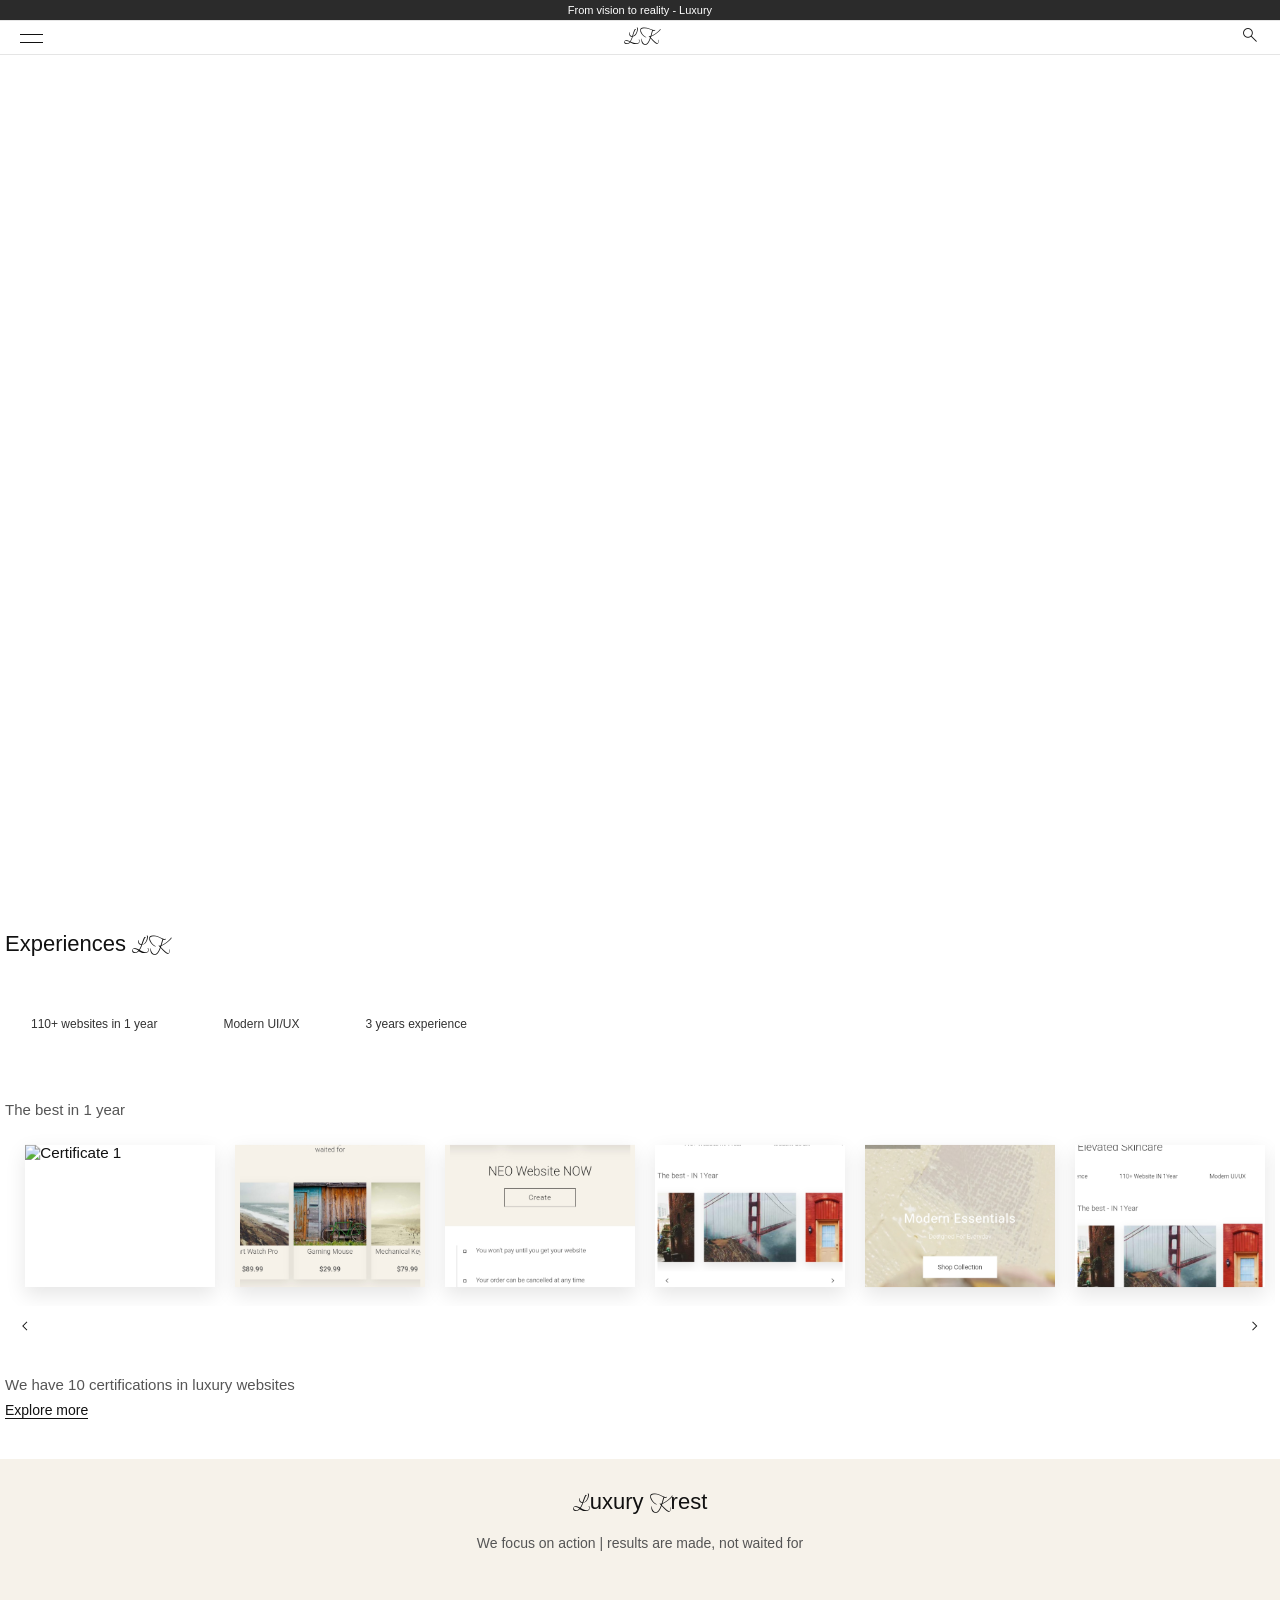
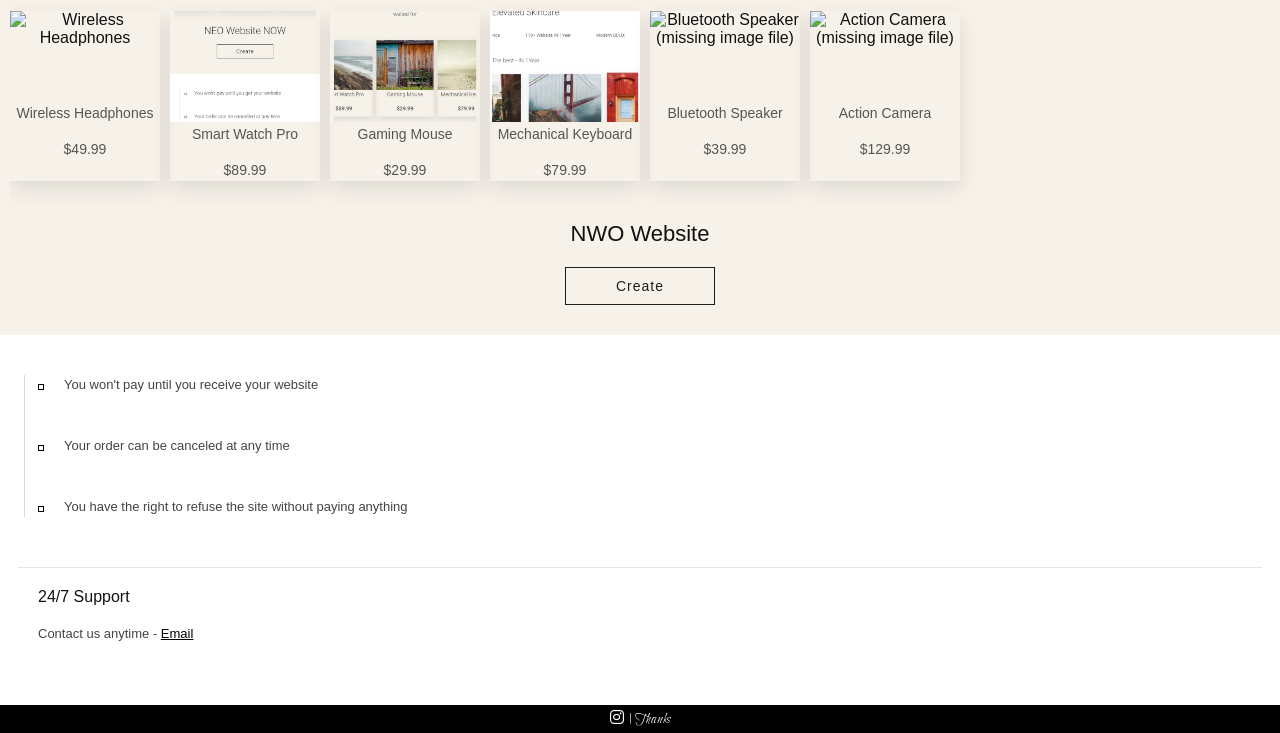
==== index.html @ 81d9801b "Add files via upload" ====
<!DOCTYPE html>
<html lang="en">
  <head>
    <title>E1awadi</title>

    <!-- Core Meta -->
    <meta charset="UTF-8" />
    <meta name="viewport" content="width=device-width, initial-scale=1.0" />

    <!-- SEO -->
    <meta name="description" content="Luxury Website by LK Luxury Krest" />

    <!-- Open Graph -->
    <meta property="og:title" content="LK Luxury Krest" />
    <meta property="og:description" content="Elevating elegance — crafting luxury digital experiences" />
    <meta property="og:image" content="https://e1awa73dy-collab.github.io/LK-Luxury-Krest/0.jpg" />
    <meta property="og:url" content="https://e1awa73dy-collab.github.io/LK-Luxury-Krest/" />
    <meta property="og:type" content="website" />

    <!-- favicon ico -->
    <link rel="icon" href="favicon.ico" />
    <link rel="apple-touch-icon" sizes="180x180" href="icon.png" />

    <!-- Performance -->
    <link rel="preconnect" href="https://fonts.googleapis.com" />
    <link rel="preconnect" href="https://fonts.gstatic.com" crossorigin />

    <!-- Fonts -->
    <link href="https://fonts.googleapis.com/css2?family=Bilbo+Swash+Caps&display=swap" rel="stylesheet" />
    <link
      href="https://fonts.googleapis.com/css2?family=Material+Symbols+Outlined:wght@220&display=swap"
      rel="stylesheet" />

    <!-- Libraries -->
    <link rel="stylesheet" href="https://cdnjs.cloudflare.com/ajax/libs/font-awesome/6.5.0/css/all.min.css" />

    <!-- Main CSS -->
    <link rel="stylesheet" href="style.css" />
  </head>

  <body>
    <!-- Announcement -->
    <aside class="announcement">
      <span class="active">From vision to reality - Luxury</span>
      <span>Elevating refinement</span>
      <span>Elevation in every detail</span>
    </aside>

    <!-- Header -->
    <header>
      <nav class="navbar">
        
        <!-- Menu Button -->
        <button class="menu-btn" aria-label="menu">
          <span></span>
          <span></span>
        </button>

        <!-- Dropdown Menu -->
        <ul class="dropdown-menu" id="dropdownMenu">
          <li><a href="#">Lang - ar</a></li>
          <li><a href="#">Mode</a></li>
          <li><a href="#">Follow</a></li>
        </ul>

        <!-- Logo -->
        <span class="logo">LK</span>

        <!-- Search -->
        <form class="search-container">
          <span class="material-symbols-outlined search-icon">search</span>
          <input type="search" id="search" class="search-box" placeholder="I'M looking For..." autocomplete="off" />
        </form>
        
      </nav>
    </header>

    <main>
      <!-- Intro -->
      <section class="intro">   
        <figure>
          <video autoplay muted loop playsinline preload="none">
            <source src="intro.mp4" type="video/mp4" />
          </video>
        </figure>

        <div class="intro-content">
          <h1>Luxury Websites</h1>
          <p>Create - Excellence - Elevate</p>
          <button id="introButton">Create Now</button>
        </div>
      </section>

      <!-- About -->
      <section id="about" class="about-section">
        <h1>Experiences <span class="logo">LK</span></h1>

        <div class="ider">
          <div class="track">
            <span class="item">110+ websites in 1 year</span>
            <span class="item">Modern UI/UX</span>
            <span class="item">3 years experience</span>
          </div>
        </div>

        <div class="about-Certificates">
          <p>The best in 1 year</p>
        </div>

        <div class="wrapper">
          <div class="slider" id="slider">
            <div class="card"><img src="1" alt="Certificate 1" loading="lazy" /></div>
            <div class="card"><img src="5.jpg" alt="Certificate 2" loading="lazy" /></div>
            <div class="card"><img src="3.jpg" alt="Certificate 3" loading="lazy" /></div>
            <div class="card"><img src="1.jpg" alt="Certificate 4" loading="lazy" /></div>
            <div class="card"><img src="2.jpg" alt="Certificate 5" loading="lazy" /></div>
            <div class="card"><img src="4.jpg" alt="Certificate 6" loading="lazy" /></div>
            <div class="card"><img src="1" alt="Certificate 7" loading="lazy" /></div>
            <div class="card"><img src="1" alt="Certificate 8" loading="lazy" /></div>
            <div class="card"><img src="1" alt="Certificate 9" loading="lazy" /></div>
            <div class="card"><img src="1" alt="Certificate 10" loading="lazy" /></div>
            <div class="card"><img src="1" alt="Certificate 11" loading="lazy" /></div>
            <div class="card"><img src="1" alt="Certificate 12" loading="lazy" /></div>
          </div>
        </div>

        <div class="controls">
          <button class="arrow" onclick="scrollSlider(-1)" aria-label="Scroll left">
            <span class="material-symbols-outlined">chevron_left</span>
          </button>

          <button class="arrow" onclick="scrollSlider(1)" aria-label="Scroll right">
            <span class="material-symbols-outlined">chevron_right</span>
          </button>
        </div>

        <div class="about-Certificates">
          <p>We have 10 certifications in luxury websites</p>
          <a href="#" class="about-link">Explore more</a>
        </div>
      </section>

      <!-- Hero -->
      <section id="hero" class="hero">
        <div class="hero-content">
          <h1><span class="logo">L</span>uxury <span class="logo">K</span>rest</h1>
          <p>We focus on action | results are made, not waited for</p>

          <div class="lider" id="lider">
            <div class="ard">
              <img src="https://picsum.photos/300/300?1" alt="Wireless Headphones" loading="lazy" />
              <div class="info">
                <p class="name">Wireless Headphones</p>
                <p class="price">$49.99</p>
              </div>
            </div>

            <div class="ard">
              <img src="3.jpg" alt="Smart Watch Pro" loading="lazy" />
              <div class="info">
                <p class="name">Smart Watch Pro</p>
                <p class="price">$89.99</p>
              </div>
            </div>

            <div class="ard">
              <img src="5.jpg" alt="Gaming Mouse" loading="lazy" />
              <div class="info">
                <p class="name">Gaming Mouse</p>
                <p class="price">$29.99</p>
              </div>
            </div>

            <div class="ard">
              <img src="4.jpg" alt="Mechanical Keyboard" loading="lazy" />
              <div class="info">
                <p class="name">Mechanical Keyboard</p>
                <p class="price">$79.99</p>
              </div>
            </div>

            <div class="ard">
              <img src="1" alt="Bluetooth Speaker (missing image file)" loading="lazy" />
              <div class="info">
                <p class="name">Bluetooth Speaker</p>
                <p class="price">$39.99</p>
              </div>
            </div>

            <div class="ard">
              <img src="1" alt="Action Camera (missing image file)" loading="lazy" />
              <div class="info">
                <p class="name">Action Camera</p>
                <p class="price">$129.99</p>
              </div>
            </div>
          </div>

          <h1>NWO Website</h1>

          <div class="hero-buttons">
            <a href="request.html" class="btn btn-outline">Create</a>
          </div>
        </div>
      </section>

      <!-- Support -->
      <section class="for_support">
        <div class="timeline">
          <div class="item">
            <div class="square"></div>
            <p>You won't pay until you receive your website</p>
          </div>
          <div class="item">
            <div class="square"></div>
            <p>Your order can be canceled at any time</p>
          </div>
          <div class="item">
            <div class="square"></div>
            <p>You have the right to refuse the site without paying anything</p>
          </div>
        </div>

        <div class="support">
          <h3>24/7 Support</h3>
          <p>Contact us anytime - <a href="mailto:1love7gaza@gmail.com">Email</a></p>
        </div>
      </section>
    </main>

    <footer>
      <a href="https://instagram.com/luxury_krestix" target="_blank" rel="noopener noreferrer" aria-label="Instagram">
        <i class="fa-brands fa-instagram"></i> </a
      >| Thanks
    </footer>

    <script src="script.js"></script>
  </body>
</html>
---- style.css ----
:root {
  --black: #111;
  --white: #fff;
  --beige: #f6f2ea;
  --transition: all 0.3s ease;
}

/* =========================
   RESET
========================= */
* {
  margin: 0;
  padding: 0;
  box-sizing: border-box;
}

a {
  text-decoration: none;
  color: inherit;
}

/* =========================
   BASE
========================= */
body {
  background: var(--white);
  color: var(--black);
  font-family: "Helvetica Neue", Arial, sans-serif;
}

/* =========================
   ANNOUNCEMENT
========================= */
.announcement {
  background: #2b2b2b;
  color: var(--white);
  padding: 10px 0;
  text-align: center;
  font-size: 11px;
  position: relative;
  z-index: 1001;
  overflow: hidden;
  transition: transform 0.4s ease, opacity 0.4s ease;
}

.announcement.hidden {
  transform: translateY(-100%);
  opacity: 0;
}

.announcement span {
  position: absolute;
  width: 100%;
  left: 0;
  top: 50%;
  transform: translateY(-50%);
  opacity: 0;
  transition: opacity 1s ease;
}

.announcement span.active {
  opacity: 1;
}

/* =========================
   HEADER / NAVBAR
========================= */
header {
  border-top: 1px solid #e5e5e5;
  position: sticky;
  top: 0;
  z-index: 1000;
  background: #fff;
  border-bottom: 1px solid #e5e5e5;
}

.navbar {
  display: flex;
  align-items: center;
  justify-content: space-between;
  height: 33px;
  padding: 0 20px;
  font-size: 20px;
}

/* Logo */
.logo {
  font-family: "Bilbo Swash Caps", cursive;
  font-size: 1em;
  line-height: 1;
}

/* Icons */
.material-symbols-outlined {
  font-size: 1em;
  line-height: 1;
  cursor: pointer;
}

/* =========================
   MENU
========================= */
.menu-btn {
  width: 23px;
  background: transparent;
  border: none;
  cursor: pointer;
  position: relative;
}

.menu-btn span {
  position: absolute;
  left: 0;
  top: 50%;
  width: 100%;
  height: 0.5px;
  background-color: var(--black);
  transform-origin: center;
  transition: transform 0.45s cubic-bezier(0.4, 0, 0.2, 1);
}

.menu-btn span:first-child {
  transform: translateY(-4px);
}

.menu-btn span:last-child {
  transform: translateY(4px);
}

.menu-btn.active span:first-child {
  transform: rotate(45deg);
}

.menu-btn.active span:last-child {
  transform: rotate(-45deg);
}

.menu-btn:focus-visible {
  outline: none;
}

/* Dropdown */
.dropdown-menu {
  position: absolute;
  top: 33px;
  left: 0;
  display: none;
  flex-direction: column;
  gap: 10px;
  z-index: 1000;
}

.dropdown-menu.show {
  display: flex;
}

.dropdown-menu li {
  list-style: none;
}

.dropdown-menu li a {
  display: block;
  padding: 10px 20px;
  background: rgba(0, 0, 0, 0.3);
  color: #fff;
  text-align: center;
  transition: transform 0.3s ease, background 0.3s ease;
}

.dropdown-menu li a:hover {
  background: rgba(255, 255, 255, 0.2);
  transform: translateY(-3px);
}

/* =========================
   SEARCH
========================= */
.search-container {
  position: relative;
  display: inline-block;
}

.search-icon {
  font-size: 20px;
  cursor: pointer;
  font-weight: 300;
}

.search-box {
  width: 105px;
  padding: 2px 0;
  border: none;
  border-bottom: 0.5px solid #000;
  outline: none;
  display: none;
  position: absolute;
  right: 21px;
  top: 0;
  background: transparent;
}

/* =========================
   INTRO
========================= */
.intro {
  position: relative;
  height: 94vh;
  overflow: hidden;
}

.intro figure {
  position: absolute;
  inset: 0;
  margin: 0;
}

.intro video {
  width: 100%;
  height: 100%;
  object-fit: cover;
  transition: transform 1.5s ease;
}

.intro-content {
  position: relative;
  z-index: 1;
  height: 100%;
  display: flex;
  flex-direction: column;
  align-items: center;
  justify-content: center;
  text-align: center;
  color: #fff;
  padding: 0 20px;
  animation: fadeInUp 1.5s ease forwards;
}

.intro h1 {
  font-size: 30px;
  font-weight: 300;
  margin-bottom: 14px;
  letter-spacing: 1px;
}

.intro p {
  font-size: 15px;
  font-weight: 300;
  opacity: 0.9;
  margin-bottom: 33px;
}

.intro button {
  padding: 10px 30px;
  border: 1px solid #fff;
  font-weight: 300;
  background: transparent;
  color: #fff;
  cursor: pointer;
  transition: var(--transition);
}

.intro button:hover {
  background: #fff;
  color: var(--black);
}

/* =========================
   ABOUT
========================= */
.about-section {
  background: var(--white);
  padding: 30px 5px;
}

.about-section h1 {
  font-size: 22px;
  font-weight: 300;
  margin-bottom: 40px;
}

.about-Certificates p {
  margin-top: 10px;
  font-size: 15px;
  color: #555;
  margin-bottom: 8px;
}

.about-link {
  display: inline-block;
  font-size: 14px;
  border-bottom: 1px solid #111;
  transition: var(--transition);
  margin-bottom: 10px;
}

.ider {
  overflow: hidden;
  width: 100%;
}

.track {
  margin-top: 20px;
  margin-bottom: 20px;
  display: flex;
  width: max-content;
  gap: 40px;
  animation: scroll 20s linear infinite;
  font-size: 12px;
  color: #333;
}

/* =========================
   WRAPPER / SLIDER
========================= */
.wrapper {
  width: 100%;
  display: flex;
  flex-direction: column;
  align-items: center;
}

.slider {
  display: flex;
  gap: 10px;
  overflow-x: auto;
  scroll-snap-type: x mandatory;
  padding: 15px;
  width: 100%;
}

.slider::-webkit-scrollbar {
  display: none;
}

/* CARD */
.card {
  flex: 0 0 200px;
  height: 150px;
  overflow: hidden;
  scroll-snap-align: center;
  box-shadow: 0 8px 20px rgba(0, 0, 0, 0.1);
  transform: scale(0.95);
  transition: transform 0.3s ease;
}

.card:hover {
  transform: scale(1);
}

.card img {
  width: 100%;
  height: 100%;
  object-fit: cover;
}

/* =========================
   CONTROLS
========================= */
.controls {
  width: 100%;
  display: flex;
  justify-content: space-between;
  align-items: center;
  margin-top: 10px;
  margin-bottom: 40px;
  padding: 0 10px;
}

.arrow {
  background: transparent;
  border: none;
  cursor: pointer;
  padding: 0;
  display: flex;
  align-items: center;
  justify-content: center;
}

/* =========================
   HERO
========================= */
.hero {
  padding: 30px 10px;
  background-color: var(--beige);
  text-align: center;
}

.hero-content h1 {
  font-size: 22px;
  font-weight: 300;
  margin-bottom: 20px;
}

.hero-content p {
  font-size: 14px;
  font-weight: 300;
  color: #555;
  margin-bottom: 20px;
}

.hero-buttons {
  display: flex;
  justify-content: center;
  align-items: center;
  gap: 20px;
  flex-wrap: wrap;
}

.btn {
  padding: 10px 50px;
  font-size: 14px;
  letter-spacing: 1px;
  text-decoration: none;
  transition: all 0.35s ease;
  border: 1px solid #1e1e1e;
}

.btn-outline {
  background: transparent;
  color: #1e1e1e;
}

.btn-outline:hover {
  background: #1e1e1e;
  color: #fff;
}

/* PRODUCT LIST */
.lider {
  display: flex;
  gap: 10px;
  overflow-x: auto;
  scroll-snap-type: x mandatory;
  padding: 40px 0;
}

.lider::-webkit-scrollbar {
  display: none;
}

.ard {
  flex: 0 0 150px;
  height: 170px;
  overflow: hidden;
  background: transparent;
  scroll-snap-align: center;
  box-shadow: 0 8px 20px rgba(0, 0, 0, 0.1);
  transition: transform 0.3s ease;
  display: flex;
  flex-direction: column;
}

.ard img {
  width: 100%;
  height: 65%;
  object-fit: cover;
}

.info {
  padding: 4px 6px;
}

.name {
  font-size: 10px;
  font-weight: 400;
  color: #222;
}

.price {
  font-size: 10px;
  font-weight: 600;
}

/* =========================
   SUPPORT
========================= */
.for_support {
  padding: 40px 18px;
}

.support {
  margin-top: 50px;
  padding: 20px;
  border-top: 1px solid rgba(0, 0, 0, 0.1);
}

.support h3 {
  font-weight: 400;
  font-size: 16px;
  margin-bottom: 10px;
}

.support p {
  font-size: 13px;
  color: #444;
  line-height: 1.6;
}

.support a {
  display: inline-block;
  margin-top: 8px;
  font-size: 13px;
  color: #000;
  text-decoration: underline;
}

/* TIMELINE */
.timeline {
  position: relative;
  padding-left: 20px;
}

.timeline::before {
  content: "";
  position: absolute;
  top: 0;
  bottom: 0;
  left: 6px;
  width: 1px;
  background: #000;
  opacity: 0.15;
}

.item {
  position: relative;
  margin-bottom: 40px;
  padding-left: 26px;
  transition: 0.2s;
}

.item:hover {
  transform: translateX(4px);
}

.square {
  position: absolute;
  left: 0;
  top: 9px;
  width: 6px;
  height: 6px;
  border: 1px solid #000;
}

.item p {
  color: #444;
  font-size: 13px;
  line-height: 1.6;
}

/* =========================
   FOOTER
========================= */
footer {
  font-family: "Bilbo Swash Caps", cursive;
  background: #000;
  color: #fff;
  text-align: center;
  padding: 4px;
  font-size: 16px;
}

/* =========================
   ICONS
========================= */
.material-symbols-outlined {
  font-size: 20px;
  line-height: 1;
  font-variation-settings: "FILL" 0, "wght" 220, "GRAD" 0, "opsz" 24;
  color: #111;
}
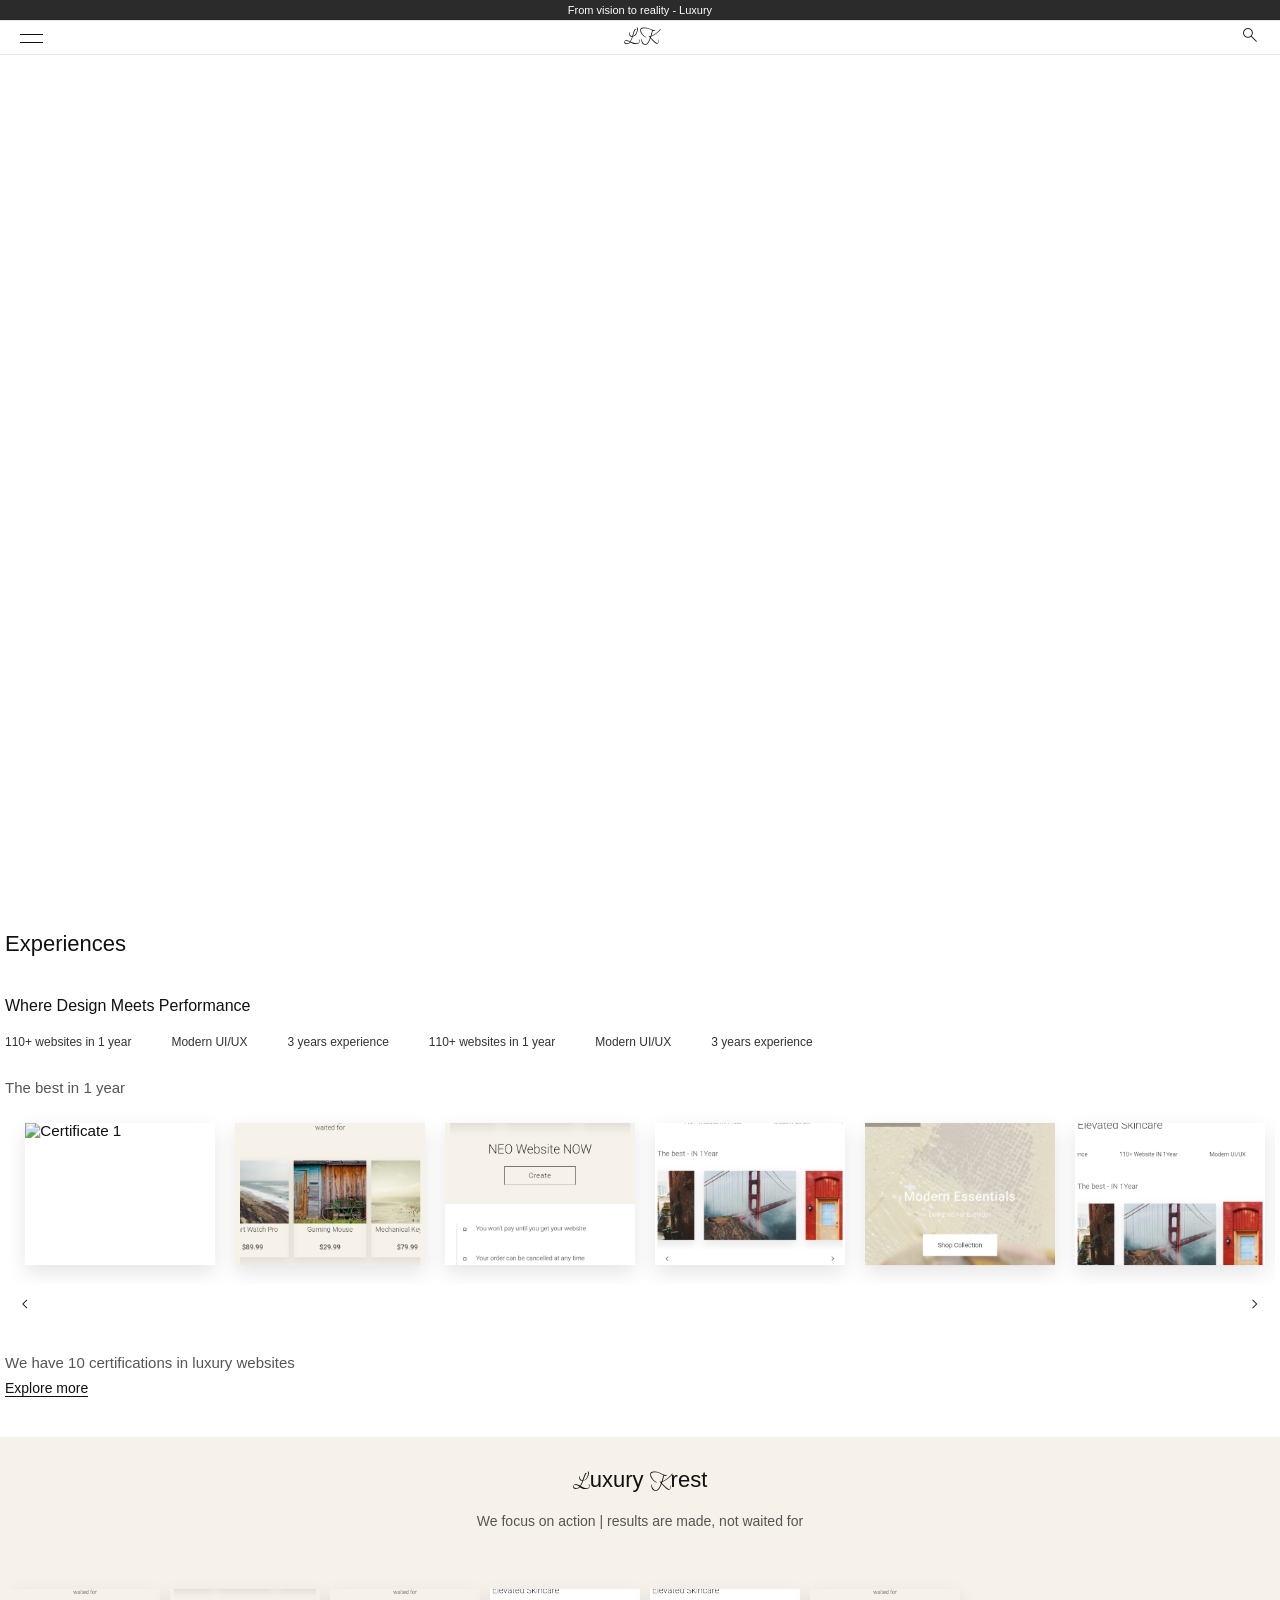
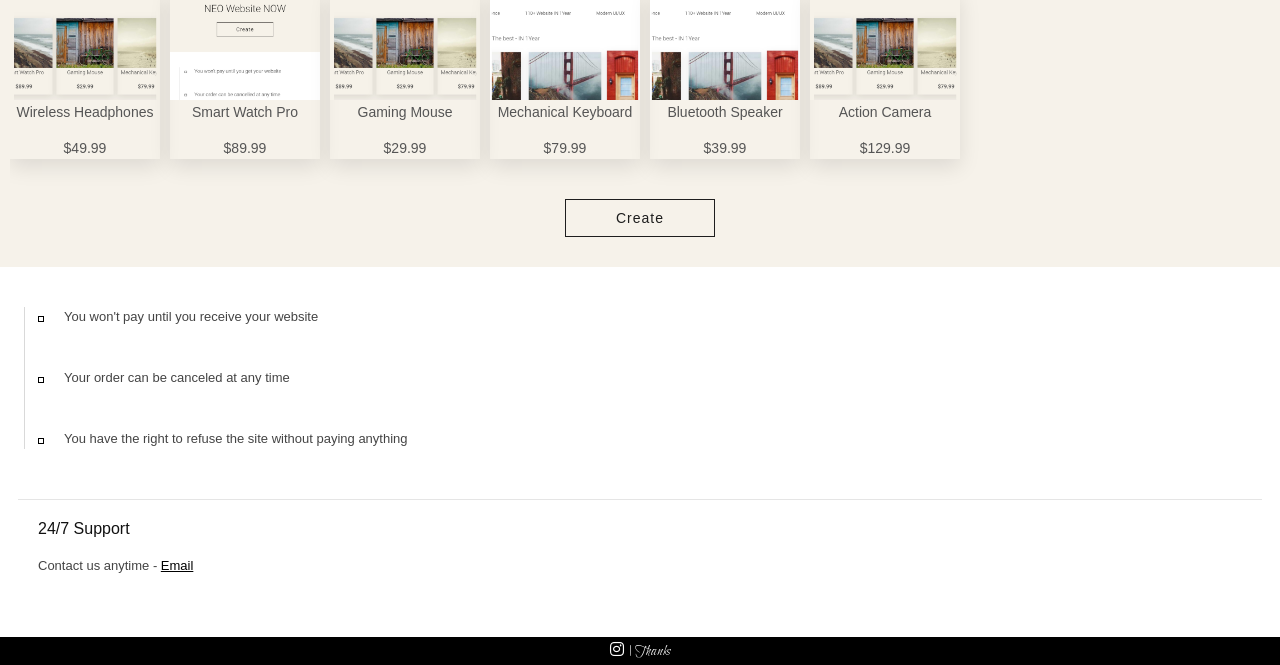
==== commit 5cfe1c3a: "Update index.html" ====
--- a/index.html
+++ b/index.html
@@ -1,4 +1,4 @@
-<!DOCTYPE html>
+<!doctype html>
 <html lang="en">
   <head>
     <title>E1awadi</title>
@@ -49,7 +49,6 @@
     <!-- Header -->
     <header>
       <nav class="navbar">
-        
         <!-- Menu Button -->
         <button class="menu-btn" aria-label="menu">
           <span></span>
@@ -71,13 +70,12 @@
           <span class="material-symbols-outlined search-icon">search</span>
           <input type="search" id="search" class="search-box" placeholder="I'M looking For..." autocomplete="off" />
         </form>
-        
       </nav>
     </header>
 
     <main>
       <!-- Intro -->
-      <section class="intro">   
+      <section class="intro">
         <figure>
           <video autoplay muted loop playsinline preload="none">
             <source src="intro.mp4" type="video/mp4" />
@@ -85,21 +83,27 @@
         </figure>
 
         <div class="intro-content">
-          <h1>Luxury Websites</h1>
-          <p>Create - Excellence - Elevate</p>
-          <button id="introButton">Create Now</button>
+          <h1>Luxury Krest</h1>
+          <p>Elevate Your Brand</p>
+          <button id="introButton">Explore Now</button>
         </div>
       </section>
 
       <!-- About -->
       <section id="about" class="about-section">
-        <h1>Experiences <span class="logo">LK</span></h1>
+        <div class="about-content">
+          <h1>Experiences</h1>
+          <p>Where Design Meets Performance</p>
+        </div>
 
         <div class="ider">
           <div class="track">
-            <span class="item">110+ websites in 1 year</span>
-            <span class="item">Modern UI/UX</span>
-            <span class="item">3 years experience</span>
+            <span class="tem">110+ websites in 1 year</span>
+            <span class="tem">Modern UI/UX</span>
+            <span class="tem">3 years experience</span>
+            <span class="tem">110+ websites in 1 year</span>
+            <span class="tem">Modern UI/UX</span>
+            <span class="tem">3 years experience</span>
           </div>
         </div>
 
@@ -115,12 +119,12 @@
             <div class="card"><img src="1.jpg" alt="Certificate 4" loading="lazy" /></div>
             <div class="card"><img src="2.jpg" alt="Certificate 5" loading="lazy" /></div>
             <div class="card"><img src="4.jpg" alt="Certificate 6" loading="lazy" /></div>
-            <div class="card"><img src="1" alt="Certificate 7" loading="lazy" /></div>
-            <div class="card"><img src="1" alt="Certificate 8" loading="lazy" /></div>
-            <div class="card"><img src="1" alt="Certificate 9" loading="lazy" /></div>
-            <div class="card"><img src="1" alt="Certificate 10" loading="lazy" /></div>
-            <div class="card"><img src="1" alt="Certificate 11" loading="lazy" /></div>
-            <div class="card"><img src="1" alt="Certificate 12" loading="lazy" /></div>
+            <div class="card"><img src="1.jpg" alt="Certificate 7" loading="lazy" /></div>
+            <div class="card"><img src="1.jpg" alt="Certificate 8" loading="lazy" /></div>
+            <div class="card"><img src="1.jpg" alt="Certificate 9" loading="lazy" /></div>
+            <div class="card"><img src="1.jpg" alt="Certificate 10" loading="lazy" /></div>
+            <div class="card"><img src="1.jpg" alt="Certificate 11" loading="lazy" /></div>
+            <div class="card"><img src="1.jpg" alt="Certificate 12" loading="lazy" /></div>
           </div>
         </div>
 
@@ -148,7 +152,7 @@
 
           <div class="lider" id="lider">
             <div class="ard">
-              <img src="https://picsum.photos/300/300?1" alt="Wireless Headphones" loading="lazy" />
+              <img src="5.jpg" alt="Action Camera (missing )" loading="lazy" />
               <div class="info">
                 <p class="name">Wireless Headphones</p>
                 <p class="price">$49.99</p>
@@ -180,7 +184,7 @@
             </div>
 
             <div class="ard">
-              <img src="1" alt="Bluetooth Speaker (missing image file)" loading="lazy" />
+              <img src="4.jpg" alt="Bluetooth Speaker (missing image file)" loading="lazy" />
               <div class="info">
                 <p class="name">Bluetooth Speaker</p>
                 <p class="price">$39.99</p>
@@ -188,15 +192,13 @@
             </div>
 
             <div class="ard">
-              <img src="1" alt="Action Camera (missing image file)" loading="lazy" />
+              <img src="5.jpg" alt="Action Camera (missing image file)" loading="lazy" />
               <div class="info">
                 <p class="name">Action Camera</p>
                 <p class="price">$129.99</p>
               </div>
             </div>
           </div>
-
-          <h1>NWO Website</h1>
 
           <div class="hero-buttons">
             <a href="request.html" class="btn btn-outline">Create</a>
@@ -236,4 +238,4 @@
 
     <script src="script.js"></script>
   </body>
-</html>+</html>
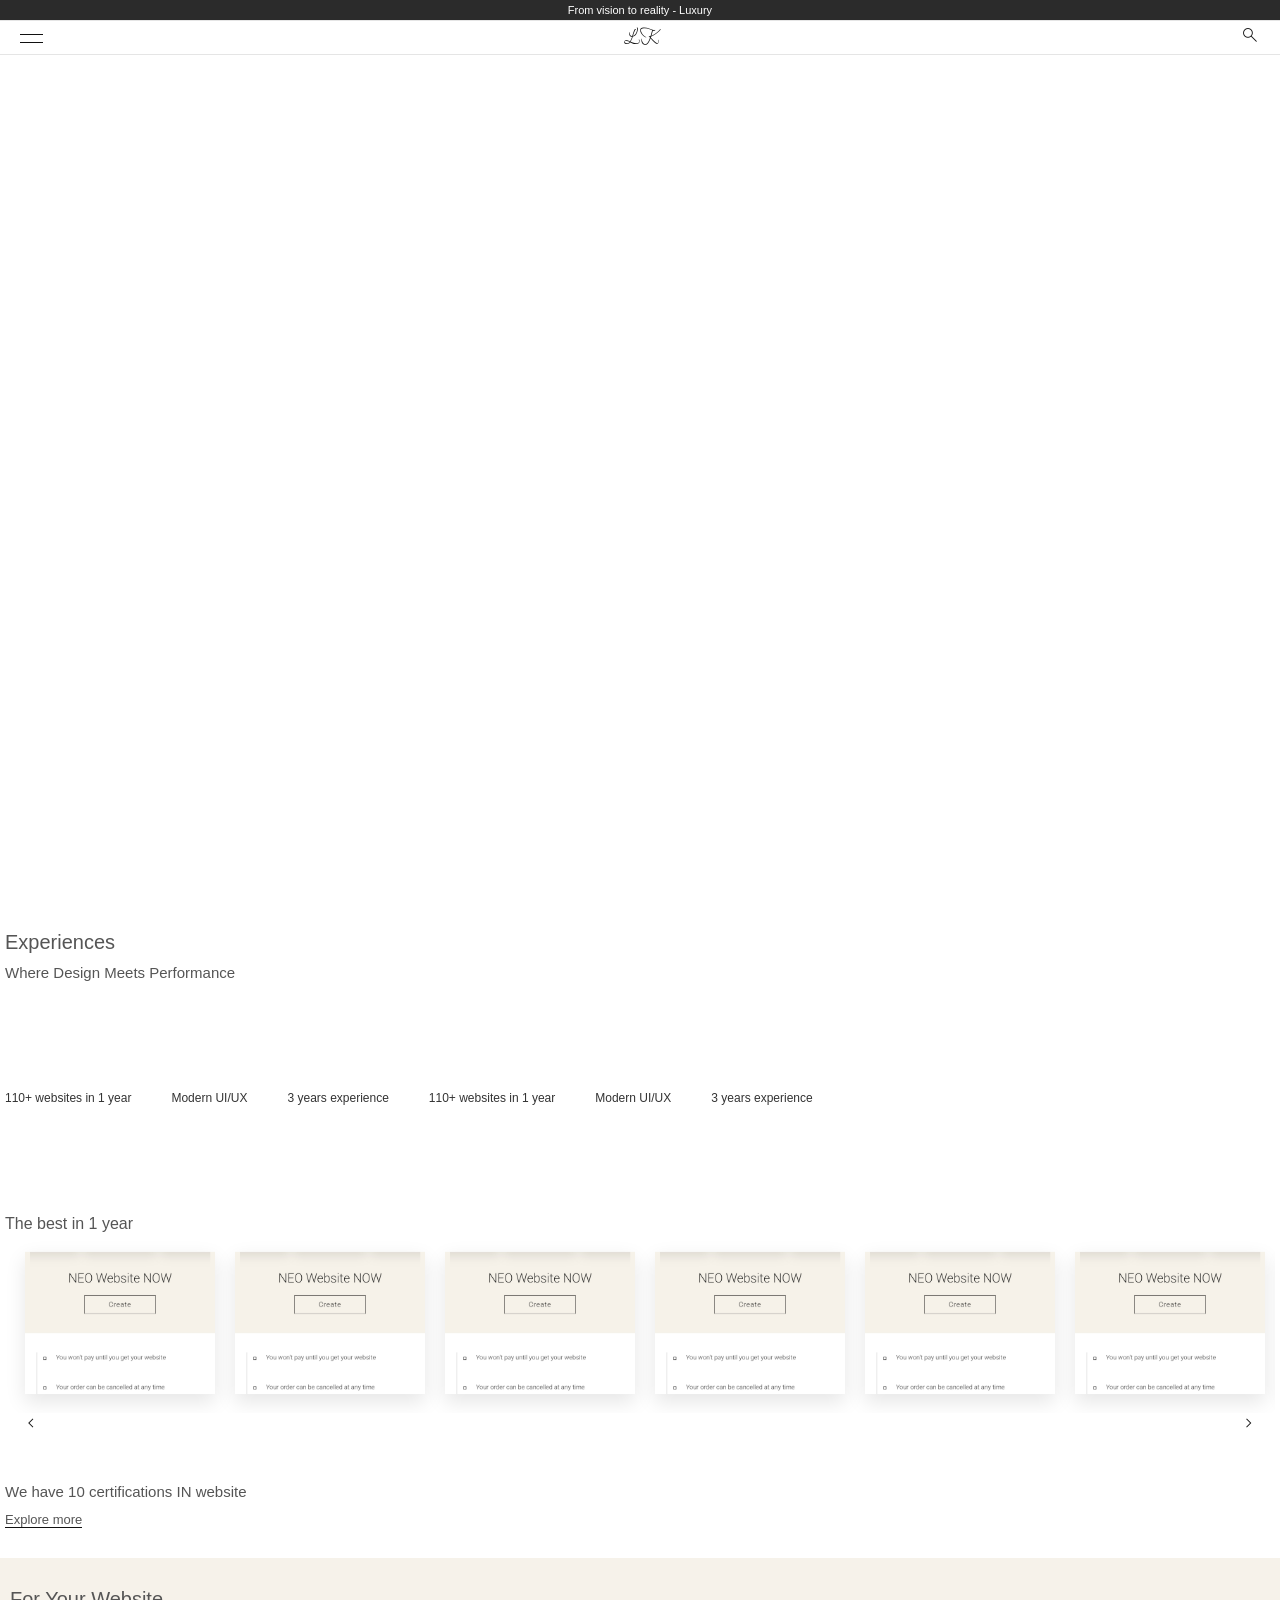
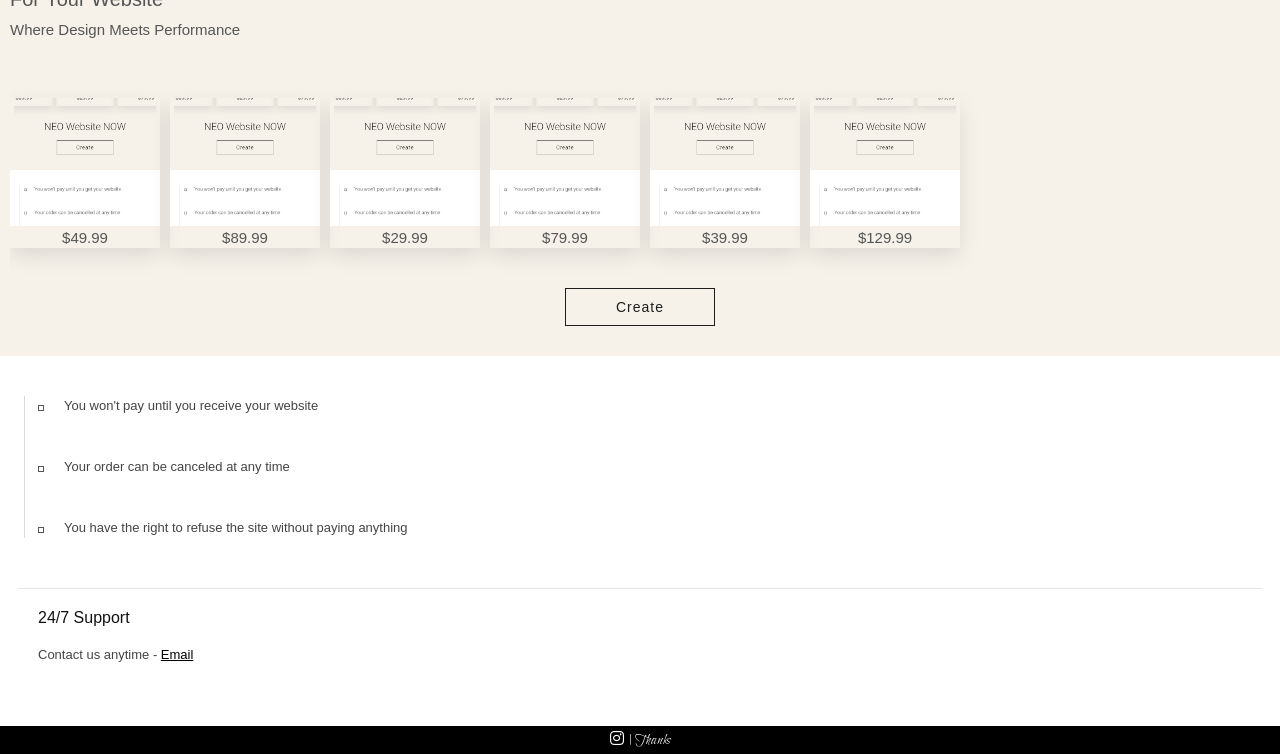
==== commit 5ea2d604: "Update index.html" ====
--- a/index.html
+++ b/index.html
@@ -107,24 +107,98 @@
           </div>
         </div>
 
-        <div class="about-Certificates">
-          <p>The best in 1 year</p>
-        </div>
-
         <div class="wrapper">
+          <h3 class="wrapper_title">The best in 1 year</h3>
           <div class="slider" id="slider">
-            <div class="card"><img src="1" alt="Certificate 1" loading="lazy" /></div>
-            <div class="card"><img src="5.jpg" alt="Certificate 2" loading="lazy" /></div>
-            <div class="card"><img src="3.jpg" alt="Certificate 3" loading="lazy" /></div>
-            <div class="card"><img src="1.jpg" alt="Certificate 4" loading="lazy" /></div>
-            <div class="card"><img src="2.jpg" alt="Certificate 5" loading="lazy" /></div>
-            <div class="card"><img src="4.jpg" alt="Certificate 6" loading="lazy" /></div>
-            <div class="card"><img src="1.jpg" alt="Certificate 7" loading="lazy" /></div>
-            <div class="card"><img src="1.jpg" alt="Certificate 8" loading="lazy" /></div>
-            <div class="card"><img src="1.jpg" alt="Certificate 9" loading="lazy" /></div>
-            <div class="card"><img src="1.jpg" alt="Certificate 10" loading="lazy" /></div>
-            <div class="card"><img src="1.jpg" alt="Certificate 11" loading="lazy" /></div>
-            <div class="card"><img src="1.jpg" alt="Certificate 12" loading="lazy" /></div>
+            <article class="card">
+              <img src="3.jpg" alt="Project preview" class="card_image" />
+              <div class="card_overlay">
+                <a href="#" target="_blank" rel="noopener" class="card_link">
+                  Visit Website
+                  <i class="fa-solid fa-arrow-up-right-from-square"></i>
+                </a>
+              </div>
+            </article>
+
+            <article class="card">
+              <img src="3.jpg" alt="Project preview" class="card_image" />
+              <div class="card_overlay">
+                <a href="#" target="_blank" rel="noopener" class="card_link">
+                  Visit Website
+                  <i class="fa-solid fa-arrow-up-right-from-square"></i>
+                </a>
+              </div>
+            </article>
+
+            <article class="card">
+              <img src="3.jpg" alt="Project preview" class="card_image" />
+              <div class="card_overlay">
+                <a href="#" class="card_link">
+                  Visit Website
+                  <i class="fa-solid fa-arrow-up-right-from-square"></i>
+                </a>
+              </div>
+            </article>
+
+            <article class="card">
+              <img src="3.jpg" alt="Project preview" class="card_image" />
+              <div class="card_overlay">
+                <a href="#" class="card_link">
+                  Visit Website
+                  <i class="fa-solid fa-arrow-up-right-from-square"></i>
+                </a>
+              </div>
+            </article>
+
+            <article class="card">
+              <img src="3.jpg" alt="Project preview" class="card_image" />
+              <div class="card_overlay">
+                <a href="#" class="card_link">
+                  Visit Website
+                  <i class="fa-solid fa-arrow-up-right-from-square"></i>
+                </a>
+              </div>
+            </article>
+
+            <article class="card">
+              <img src="3.jpg" alt="Project preview" class="card_image" />
+              <div class="card_overlay">
+                <a href="#" class="card_link">
+                  Visit Website
+                  <i class="fa-solid fa-arrow-up-right-from-square"></i>
+                </a>
+              </div>
+            </article>
+
+            <article class="card">
+              <img src="3.jpg" alt="Project preview" class="card_image" />
+              <div class="card_overlay">
+                <a href="#" class="card_link">
+                  Visit Website
+                  <i class="fa-solid fa-arrow-up-right-from-square"></i>
+                </a>
+              </div>
+            </article>
+
+            <article class="card">
+              <img src="3.jpg" alt="Project preview" class="card_image" />
+              <div class="card_overlay">
+                <a href="#" class="card_link">
+                  Visit Website
+                  <i class="fa-solid fa-arrow-up-right-from-square"></i>
+                </a>
+              </div>
+            </article>
+
+            <article class="card">
+              <img src="3.jpg" alt="Project preview" class="card_image" />
+              <div class="card_overlay">
+                <a href="#" class="card_link">
+                  Visit Website
+                  <i class="fa-solid fa-arrow-up-right-from-square"></i>
+                </a>
+              </div>
+            </article>
           </div>
         </div>
 
@@ -139,7 +213,7 @@
         </div>
 
         <div class="about-Certificates">
-          <p>We have 10 certifications in luxury websites</p>
+          <p>We have 10 certifications IN website</p>
           <a href="#" class="about-link">Explore more</a>
         </div>
       </section>
@@ -147,14 +221,13 @@
       <!-- Hero -->
       <section id="hero" class="hero">
         <div class="hero-content">
-          <h1><span class="logo">L</span>uxury <span class="logo">K</span>rest</h1>
-          <p>We focus on action | results are made, not waited for</p>
+          <h1>For Your Website</h1>
+          <p>Where Design Meets Performance</p>
 
           <div class="lider" id="lider">
             <div class="ard">
-              <img src="5.jpg" alt="Action Camera (missing )" loading="lazy" />
-              <div class="info">
-                <p class="name">Wireless Headphones</p>
+              <img src="3.jpg" alt="Action Camera (missing )" loading="lazy" />
+              <div class="info">
                 <p class="price">$49.99</p>
               </div>
             </div>
@@ -162,39 +235,34 @@
             <div class="ard">
               <img src="3.jpg" alt="Smart Watch Pro" loading="lazy" />
               <div class="info">
-                <p class="name">Smart Watch Pro</p>
                 <p class="price">$89.99</p>
               </div>
             </div>
 
             <div class="ard">
-              <img src="5.jpg" alt="Gaming Mouse" loading="lazy" />
-              <div class="info">
-                <p class="name">Gaming Mouse</p>
+              <img src="3.jpg" alt="Gaming Mouse" loading="lazy" />
+              <div class="info">
                 <p class="price">$29.99</p>
               </div>
             </div>
 
             <div class="ard">
-              <img src="4.jpg" alt="Mechanical Keyboard" loading="lazy" />
-              <div class="info">
-                <p class="name">Mechanical Keyboard</p>
+              <img src="3.jpg" alt="Mechanical Keyboard" loading="lazy" />
+              <div class="info">
                 <p class="price">$79.99</p>
               </div>
             </div>
 
             <div class="ard">
-              <img src="4.jpg" alt="Bluetooth Speaker (missing image file)" loading="lazy" />
-              <div class="info">
-                <p class="name">Bluetooth Speaker</p>
+              <img src="3.jpg" alt="Bluetooth Speaker (missing image file)" loading="lazy" />
+              <div class="info">
                 <p class="price">$39.99</p>
               </div>
             </div>
 
             <div class="ard">
-              <img src="5.jpg" alt="Action Camera (missing image file)" loading="lazy" />
-              <div class="info">
-                <p class="name">Action Camera</p>
+              <img src="3.jpg" alt="Action Camera (missing image file)" loading="lazy" />
+              <div class="info">
                 <p class="price">$129.99</p>
               </div>
             </div>
@@ -231,7 +299,7 @@
     </main>
 
     <footer>
-      <a href="https://instagram.com/luxury_krestix" target="_blank" rel="noopener noreferrer" aria-label="Instagram">
+      <a href="https://instagram.com/awa1di" target="_blank" rel="noopener noreferrer" aria-label="Instagram">
         <i class="fa-brands fa-instagram"></i> </a
       >| Thanks
     </footer>
--- a/style.css
+++ b/style.css
@@ -40,7 +40,9 @@
   position: relative;
   z-index: 1001;
   overflow: hidden;
-  transition: transform 0.4s ease, opacity 0.4s ease;
+  transition:
+    transform 0.4s ease,
+    opacity 0.4s ease;
 }
 
 .announcement.hidden {
@@ -164,7 +166,9 @@
   background: rgba(0, 0, 0, 0.3);
   color: #fff;
   text-align: center;
-  transition: transform 0.3s ease, background 0.3s ease;
+  transition:
+    transform 0.3s ease,
+    background 0.3s ease;
 }
 
 .dropdown-menu li a:hover {
@@ -238,13 +242,14 @@
 .intro h1 {
   font-size: 30px;
   font-weight: 300;
+  letter-spacing: 10px;
   margin-bottom: 14px;
-  letter-spacing: 1px;
 }
 
 .intro p {
   font-size: 15px;
   font-weight: 300;
+  letter-spacing: 3px;
   opacity: 0.9;
   margin-bottom: 33px;
 }
@@ -253,6 +258,7 @@
   padding: 10px 30px;
   border: 1px solid #fff;
   font-weight: 300;
+
   background: transparent;
   color: #fff;
   cursor: pointer;
@@ -272,25 +278,34 @@
   padding: 30px 5px;
 }
 
-.about-section h1 {
-  font-size: 22px;
-  font-weight: 300;
-  margin-bottom: 40px;
-}
-
+.about-content {
+  margin-bottom: 50px;
+  display: inline-block;
+}
+.about-content h1 {
+  font-size: 20px;
+  font-weight: 300;
+  margin-bottom: 10px;
+  color: #555;
+}
+.about-content p {
+  font-size: 15px;
+  font-weight: 300;
+  color: #555;
+}
 .about-Certificates p {
-  margin-top: 10px;
   font-size: 15px;
   color: #555;
-  margin-bottom: 8px;
+  margin-bottom: 10px;
+  margin-top: 50px;
 }
 
 .about-link {
   display: inline-block;
-  font-size: 14px;
+  font-size: 13px;
+  color: #555;
   border-bottom: 1px solid #111;
   transition: var(--transition);
-  margin-bottom: 10px;
 }
 
 .ider {
@@ -299,8 +314,8 @@
 }
 
 .track {
-  margin-top: 20px;
-  margin-bottom: 20px;
+  margin-top: 60px;
+  margin-bottom: 60px;
   display: flex;
   width: max-content;
   gap: 40px;
@@ -313,10 +328,17 @@
    WRAPPER / SLIDER
 ========================= */
 .wrapper {
+  margin-top: 50px;
+  
   width: 100%;
   display: flex;
   flex-direction: column;
-  align-items: center;
+}
+
+.wrapper_title {
+  font-size: 16px;
+  font-weight: 300;
+  color: #555;
 }
 
 .slider {
@@ -347,12 +369,40 @@
   transform: scale(1);
 }
 
-.card img {
+/* Image */
+.card_image {
   width: 100%;
   height: 100%;
   object-fit: cover;
 }
 
+/* Overlay */
+.card_overlay {
+  position: absolute;
+  inset: 0;
+  background: rgba(0, 0, 0, 0.4);
+  display: flex;
+  justify-content: center;
+  align-items: center;
+
+  opacity: 0;
+  transition: opacity 0.3s ease;
+}
+
+.card:hover .card_overlay {
+  opacity: 1;
+}
+
+/* Link */
+.card_link {
+  color: #fff;
+  font-size: 15px;
+  text-decoration: none;
+  display: flex;
+  align-items: center;
+  gap: 8px;
+}
+
 /* =========================
    CONTROLS
 ========================= */
@@ -361,9 +411,7 @@
   display: flex;
   justify-content: space-between;
   align-items: center;
-  margin-top: 10px;
-  margin-bottom: 40px;
-  padding: 0 10px;
+  padding: 0 16px;
 }
 
 .arrow {
@@ -382,17 +430,17 @@
 .hero {
   padding: 30px 10px;
   background-color: var(--beige);
-  text-align: center;
 }
 
 .hero-content h1 {
-  font-size: 22px;
-  font-weight: 300;
-  margin-bottom: 20px;
+  font-size: 20px;
+  font-weight: 300;
+  margin-bottom: 10px;
+  color: #555;
 }
 
 .hero-content p {
-  font-size: 14px;
+  font-size: 15px;
   font-weight: 300;
   color: #555;
   margin-bottom: 20px;
@@ -440,7 +488,7 @@
 
 .ard {
   flex: 0 0 150px;
-  height: 170px;
+  height: 150px;
   overflow: hidden;
   background: transparent;
   scroll-snap-align: center;
@@ -448,27 +496,22 @@
   transition: transform 0.3s ease;
   display: flex;
   flex-direction: column;
+  text-align: center;
 }
 
 .ard img {
   width: 100%;
-  height: 65%;
+  height: 85%;
   object-fit: cover;
 }
 
 .info {
-  padding: 4px 6px;
-}
-
-.name {
-  font-size: 10px;
-  font-weight: 400;
-  color: #222;
+  padding: 3px 6px;
 }
 
 .price {
   font-size: 10px;
-  font-weight: 600;
+  font-weight: 700;
 }
 
 /* =========================
@@ -538,7 +581,7 @@
   top: 9px;
   width: 6px;
   height: 6px;
-  border: 1px solid #000;
+  border: 1px solid #555;
 }
 
 .item p {
@@ -565,6 +608,10 @@
 .material-symbols-outlined {
   font-size: 20px;
   line-height: 1;
-  font-variation-settings: "FILL" 0, "wght" 220, "GRAD" 0, "opsz" 24;
+  font-variation-settings:
+    "FILL" 0,
+    "wght" 220,
+    "GRAD" 0,
+    "opsz" 24;
   color: #111;
-}+}
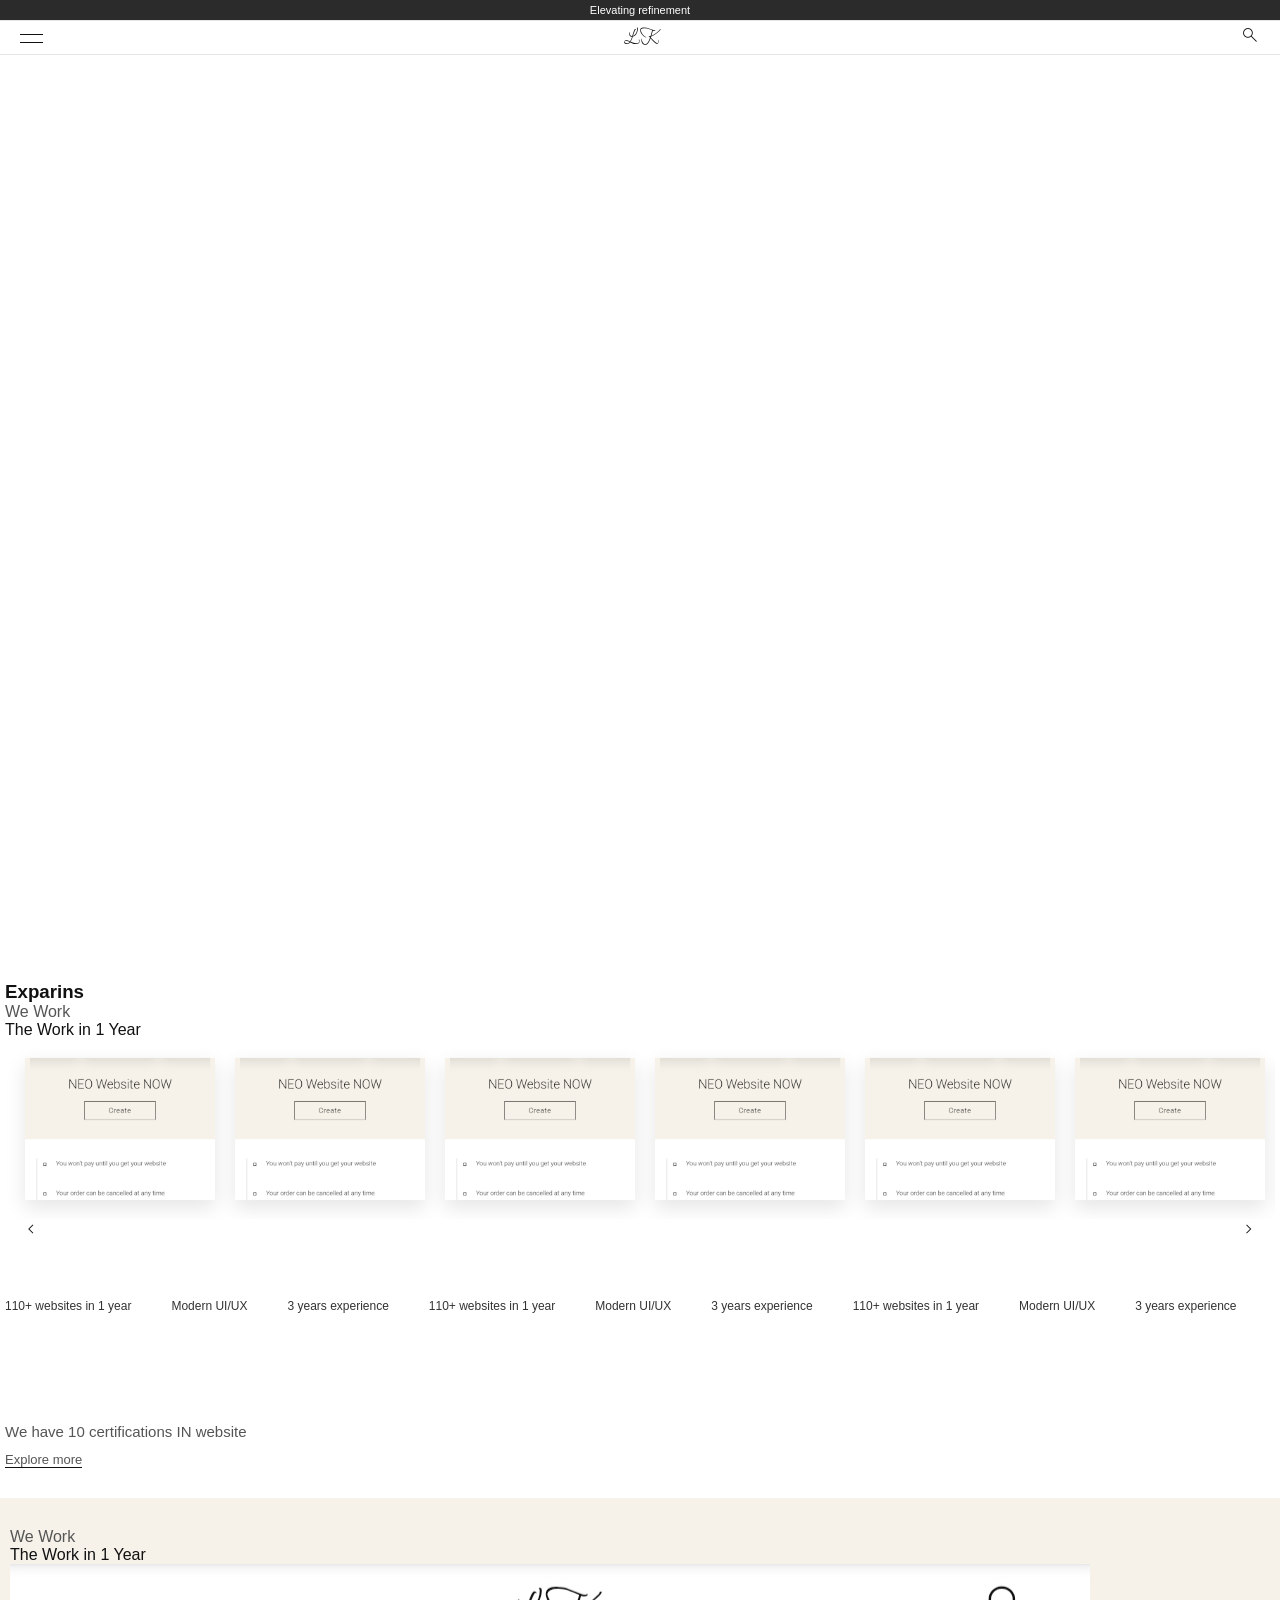
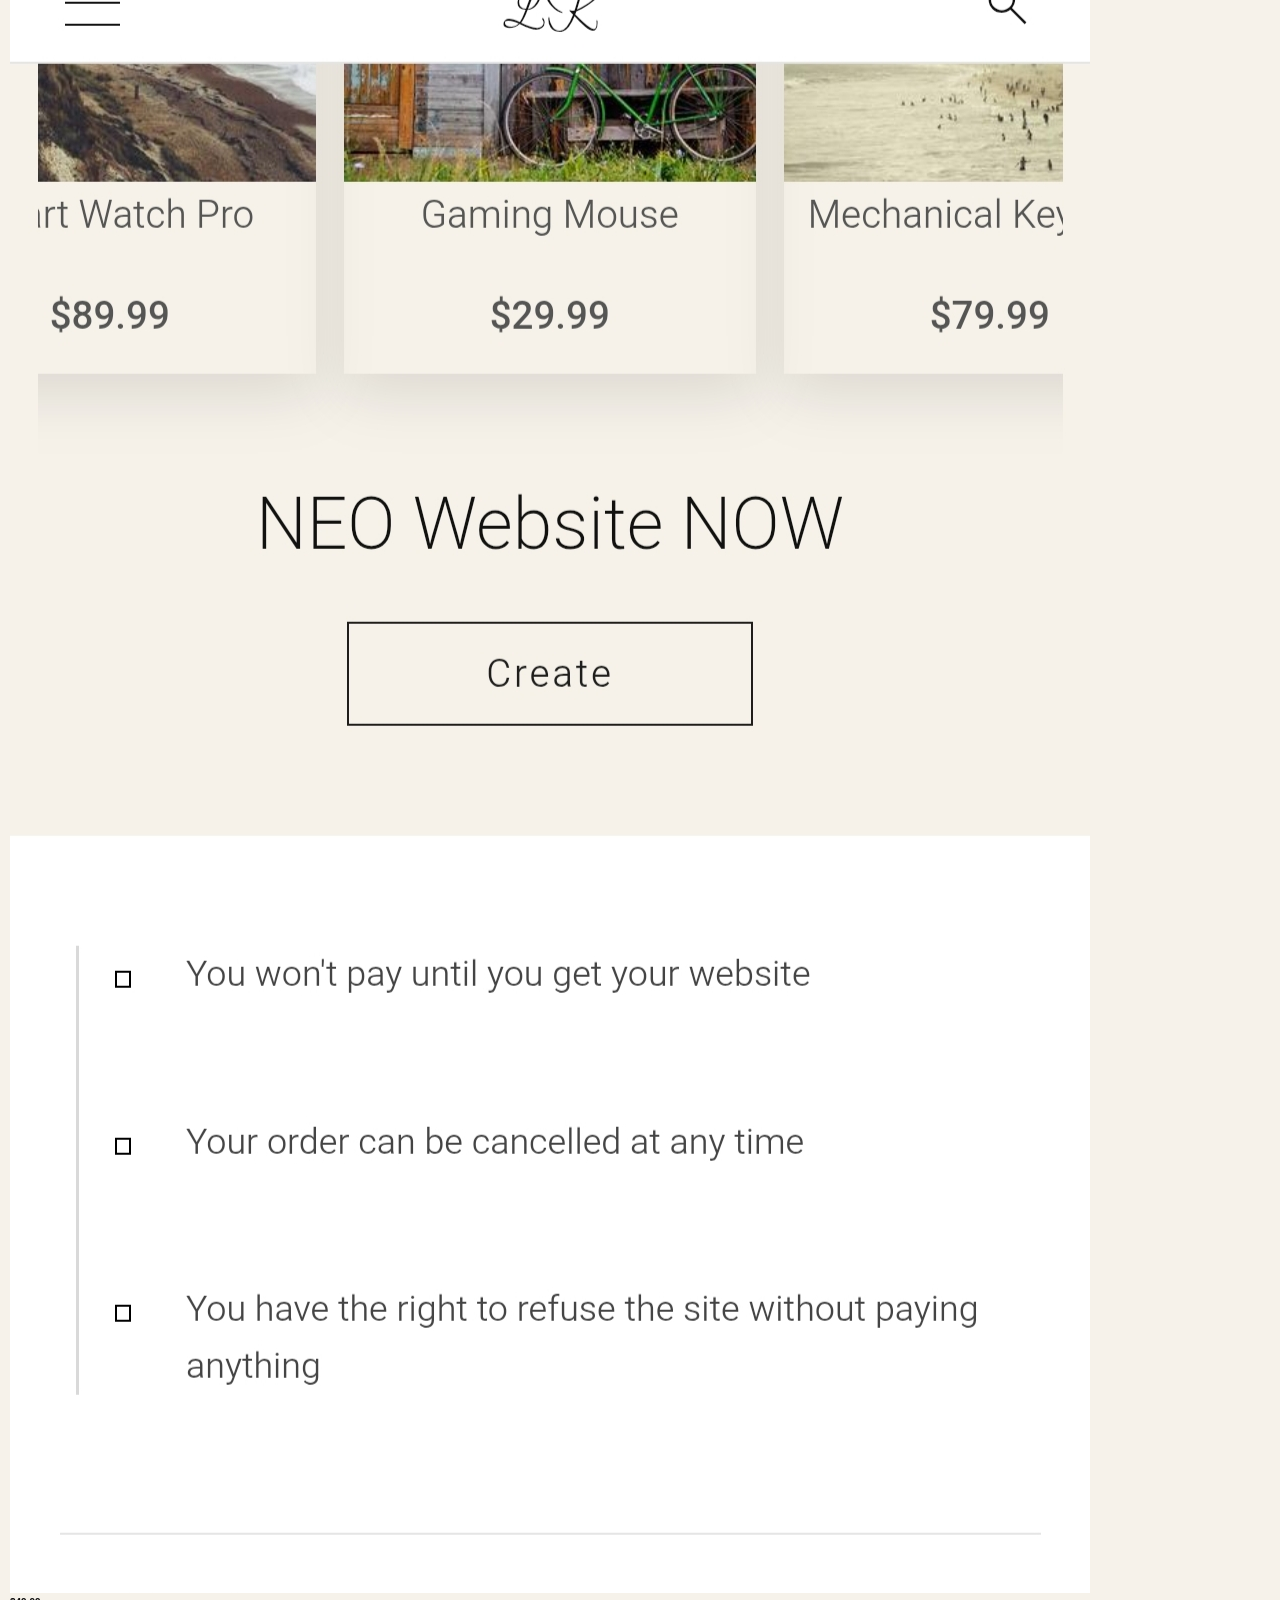
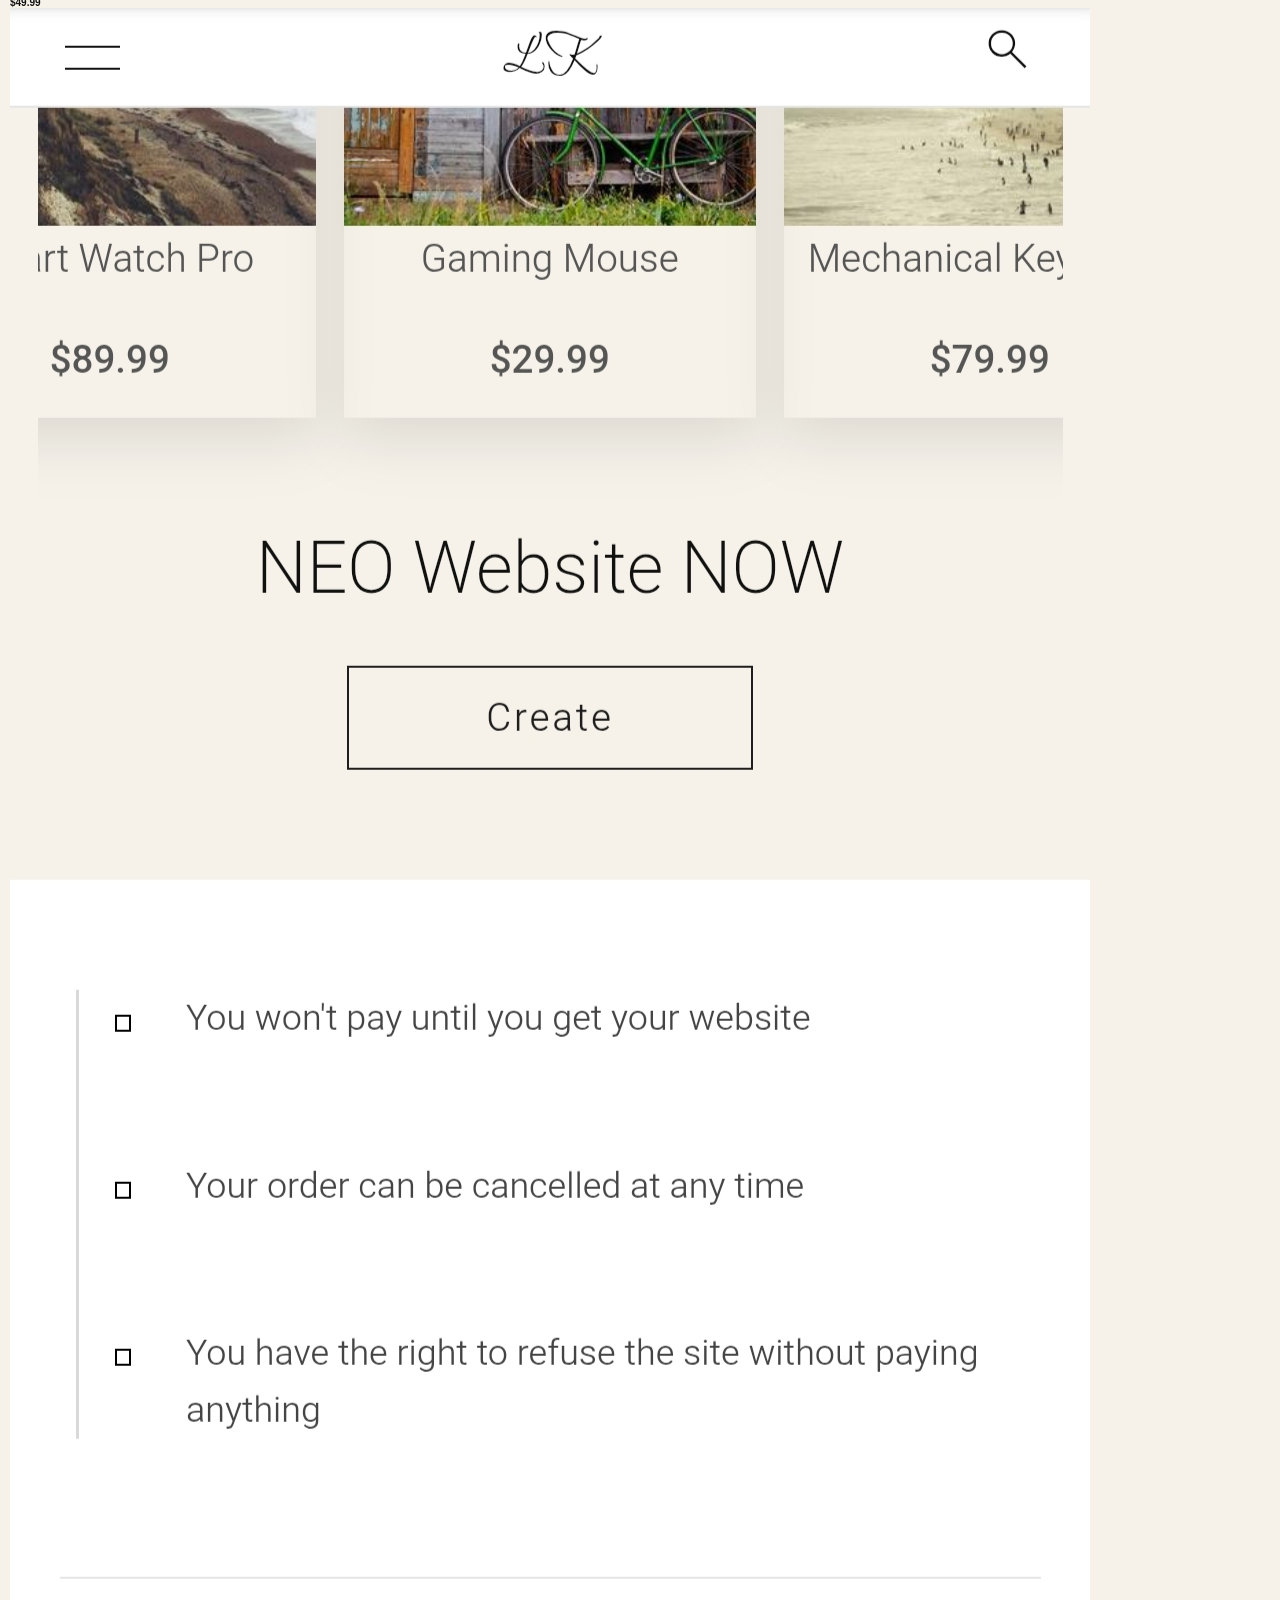
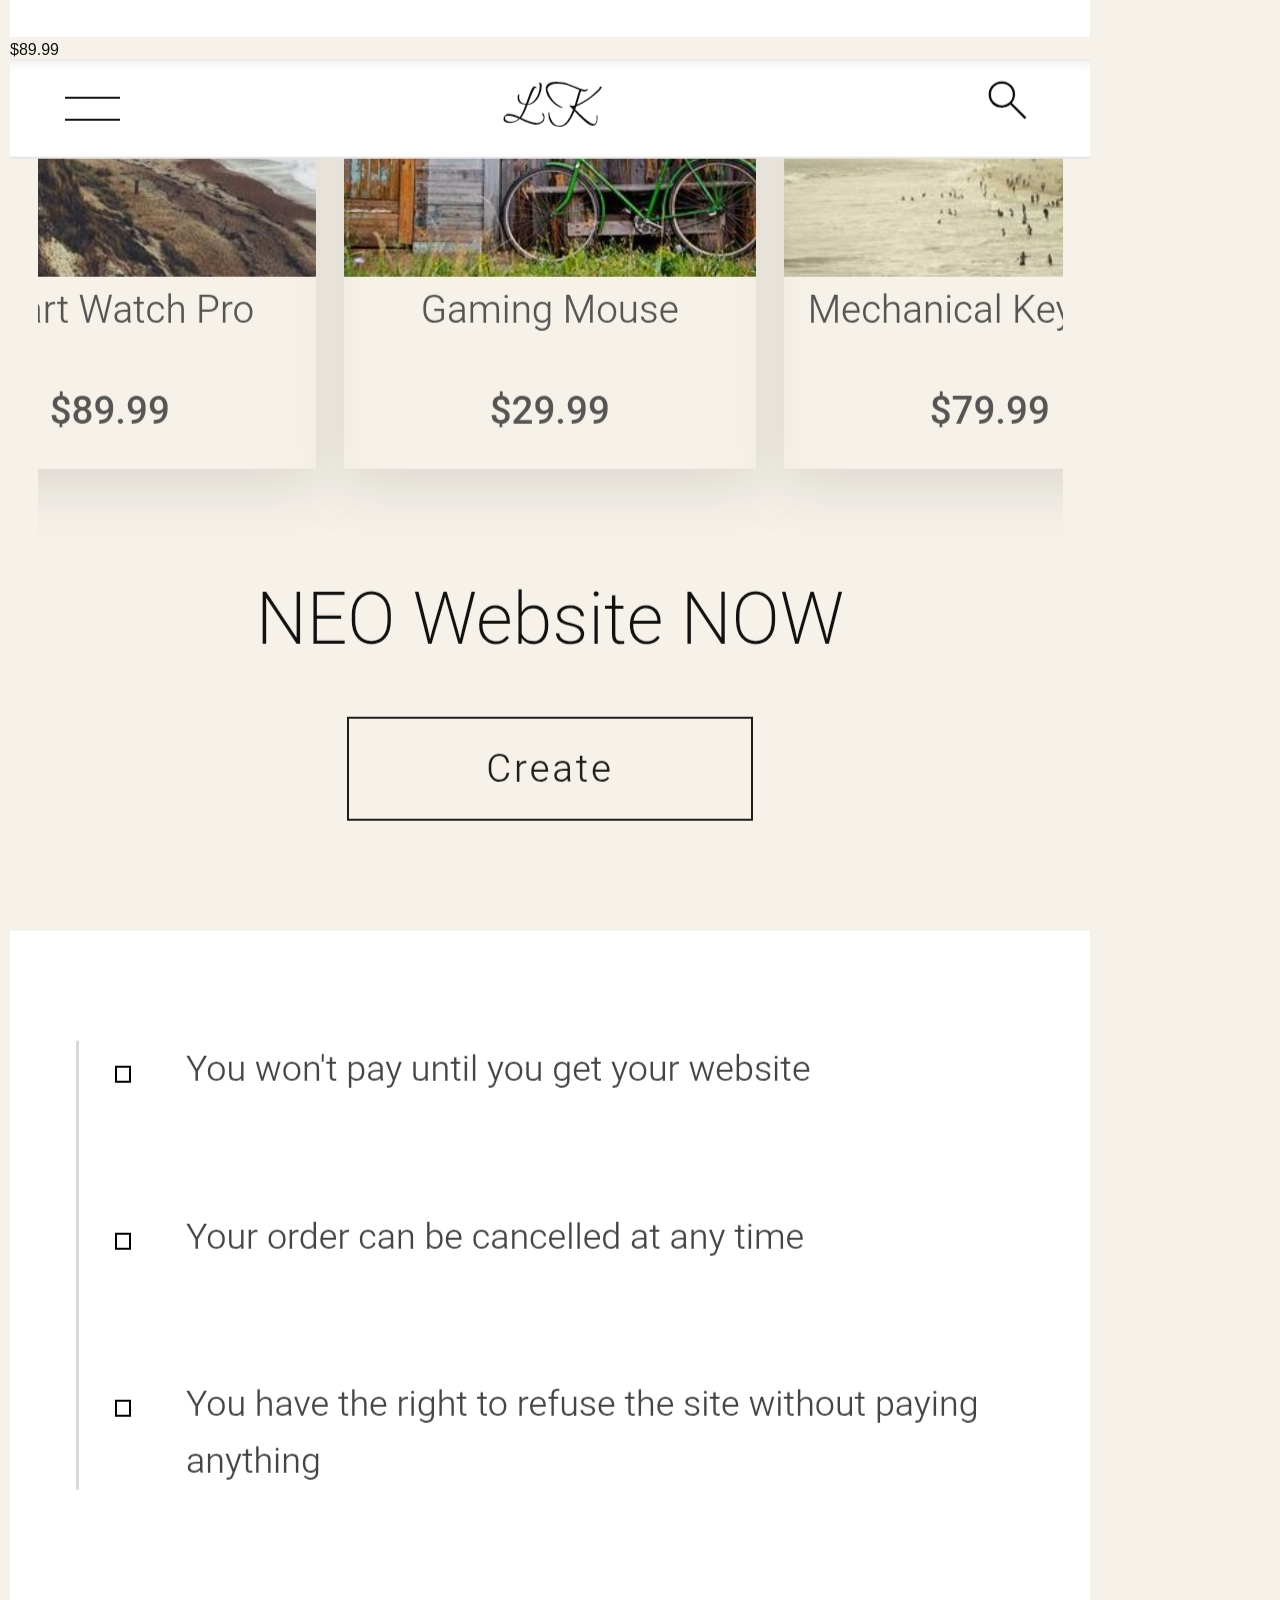
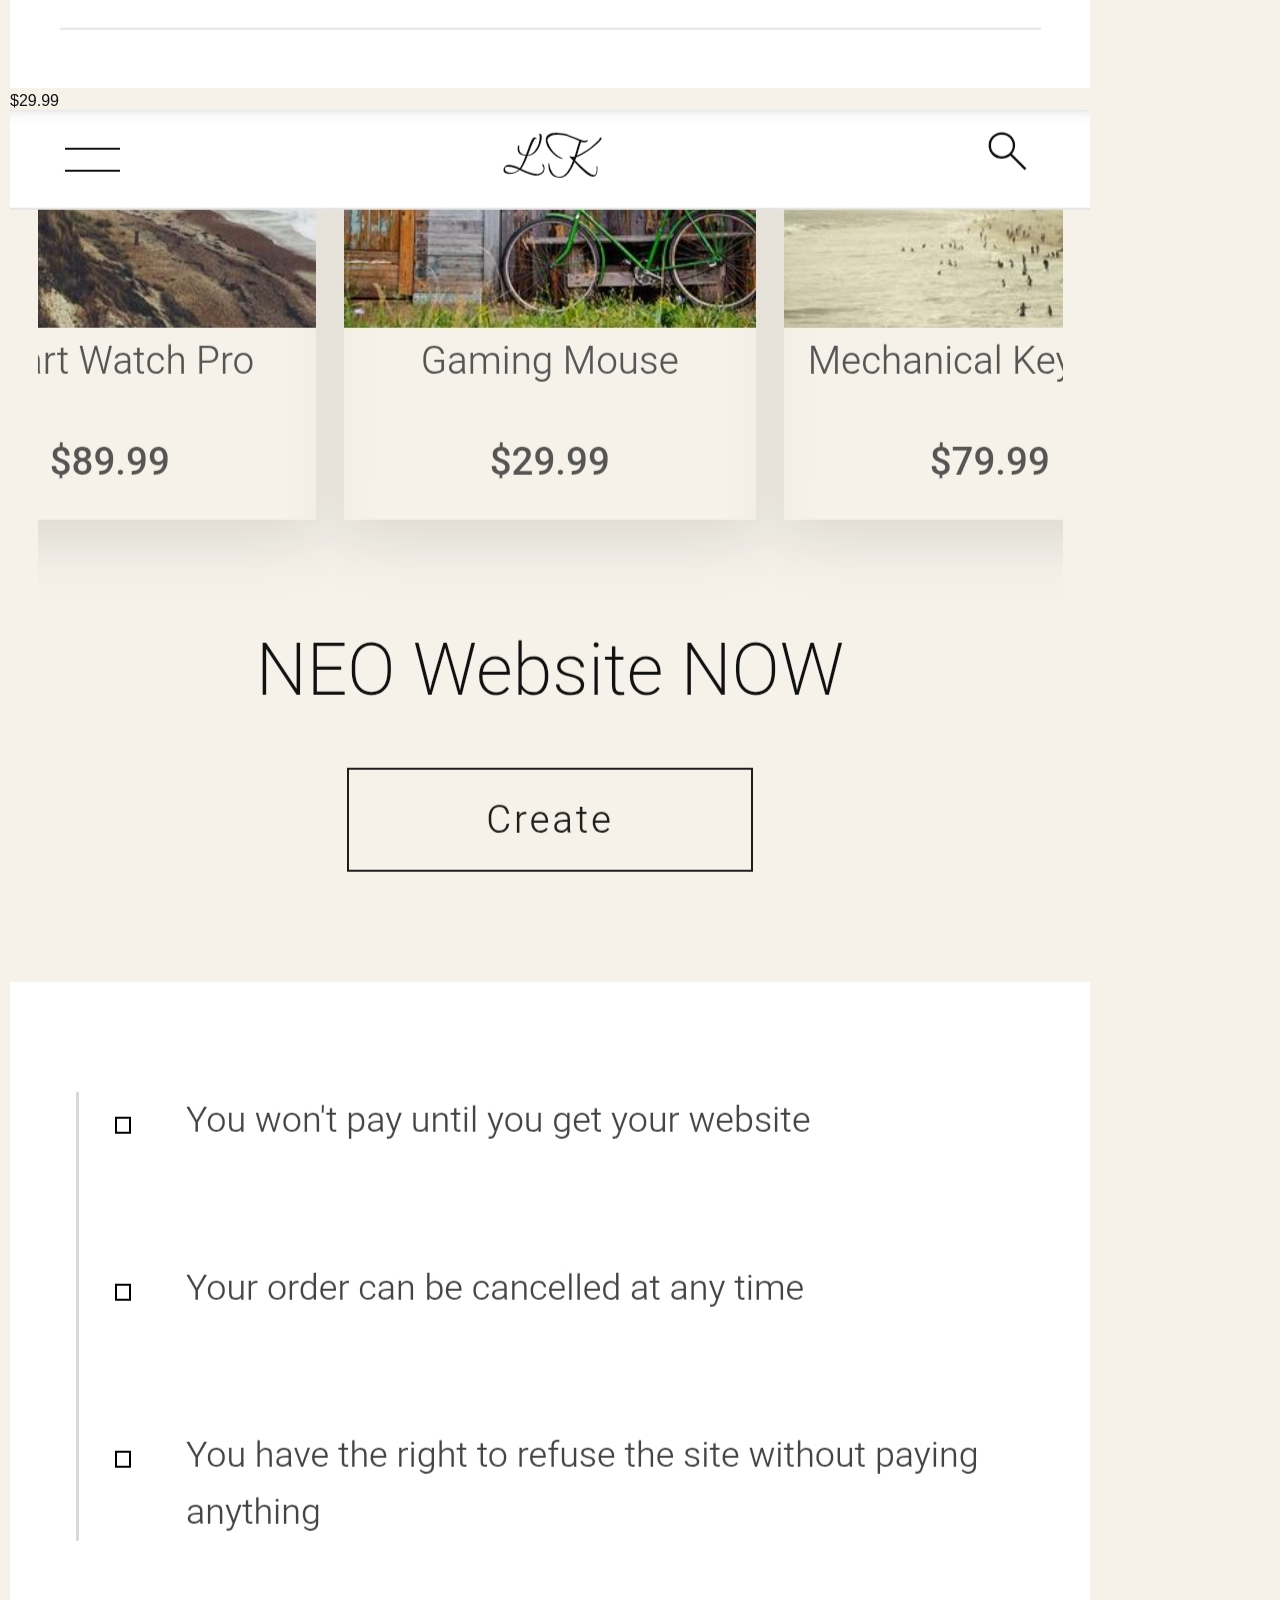
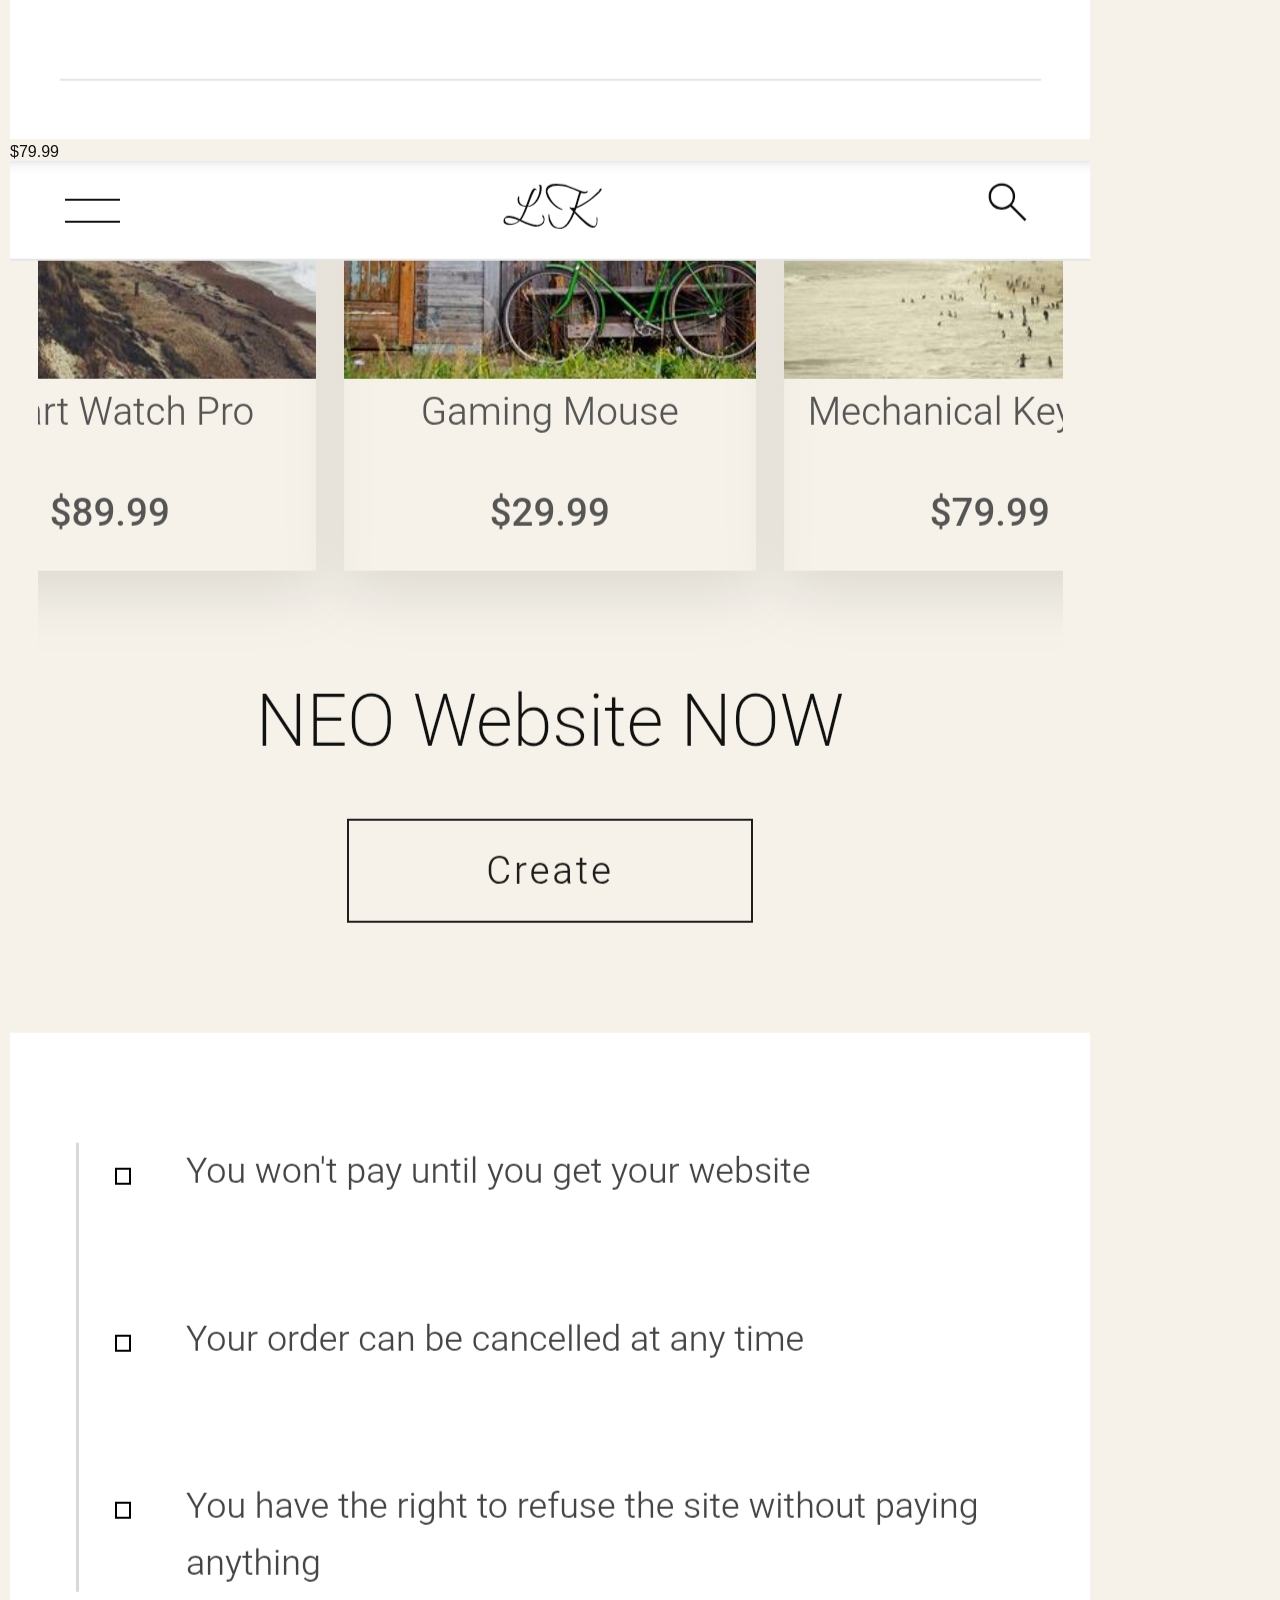
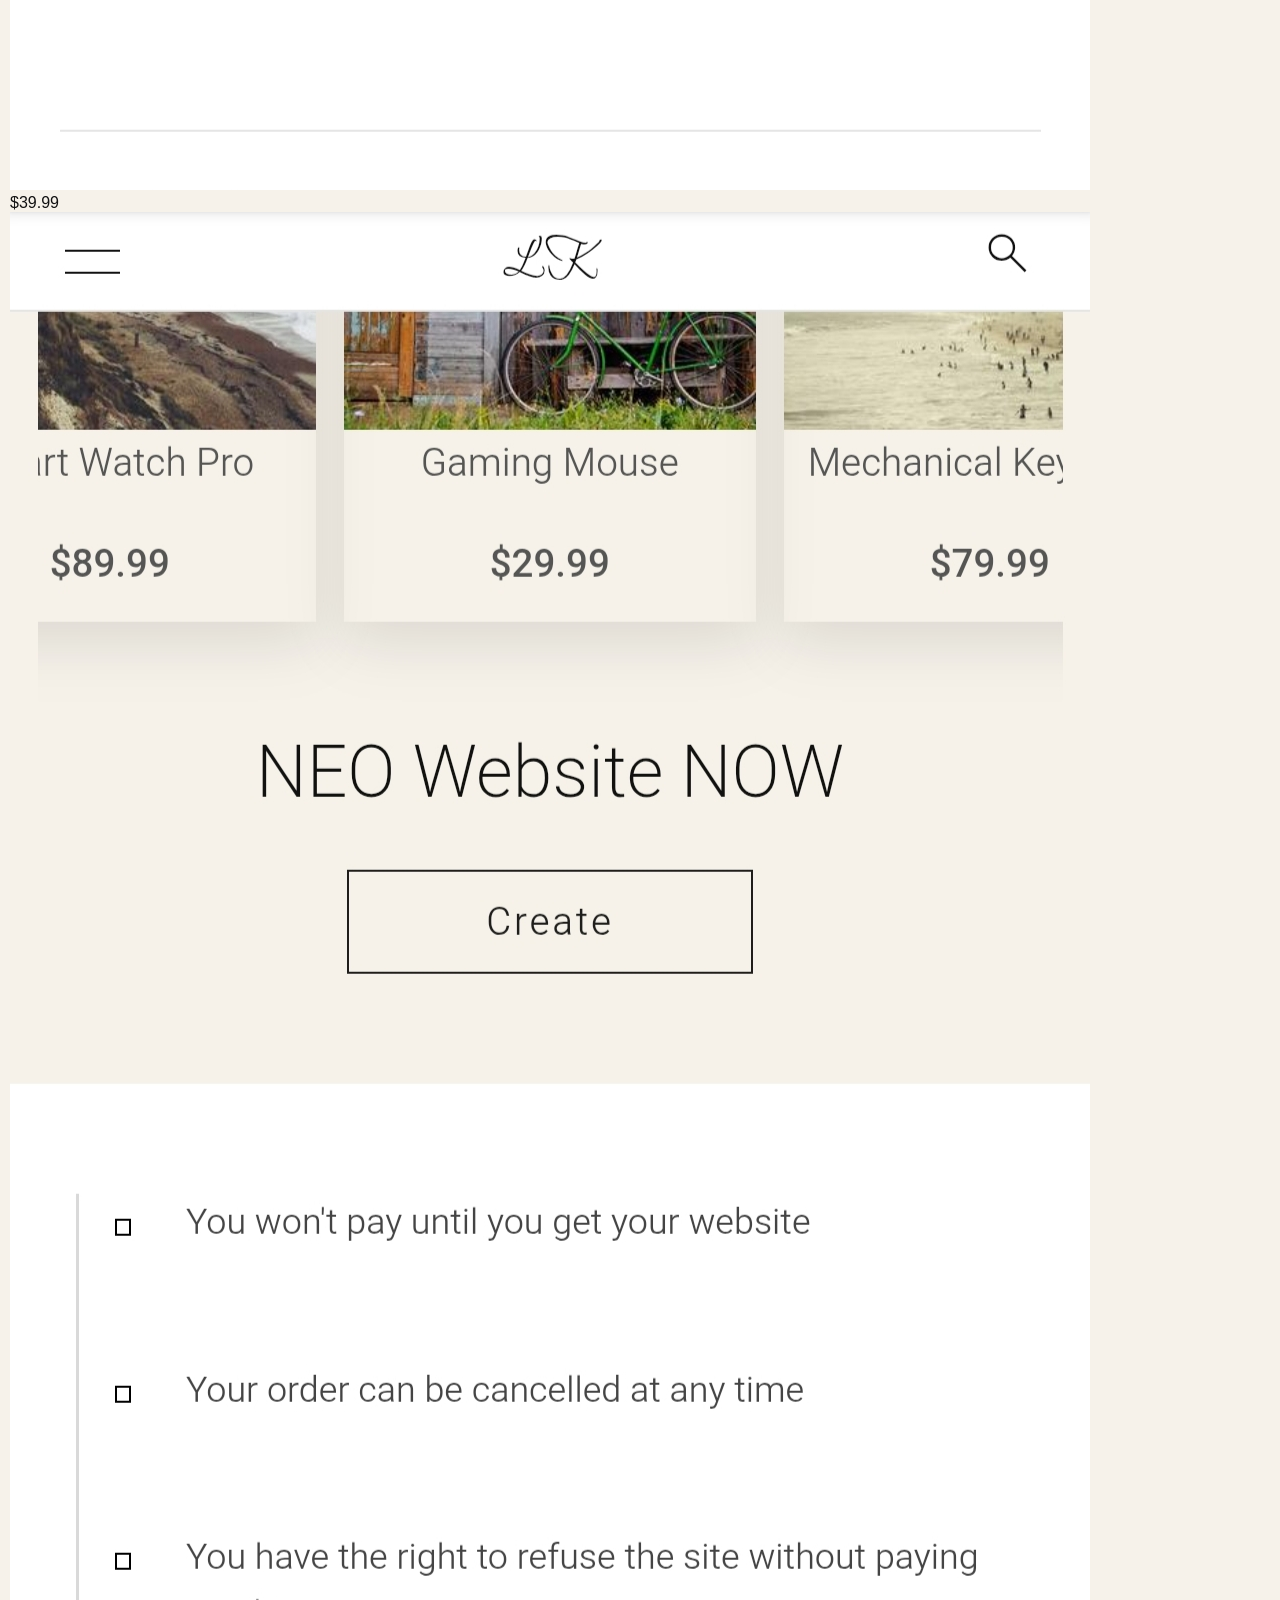
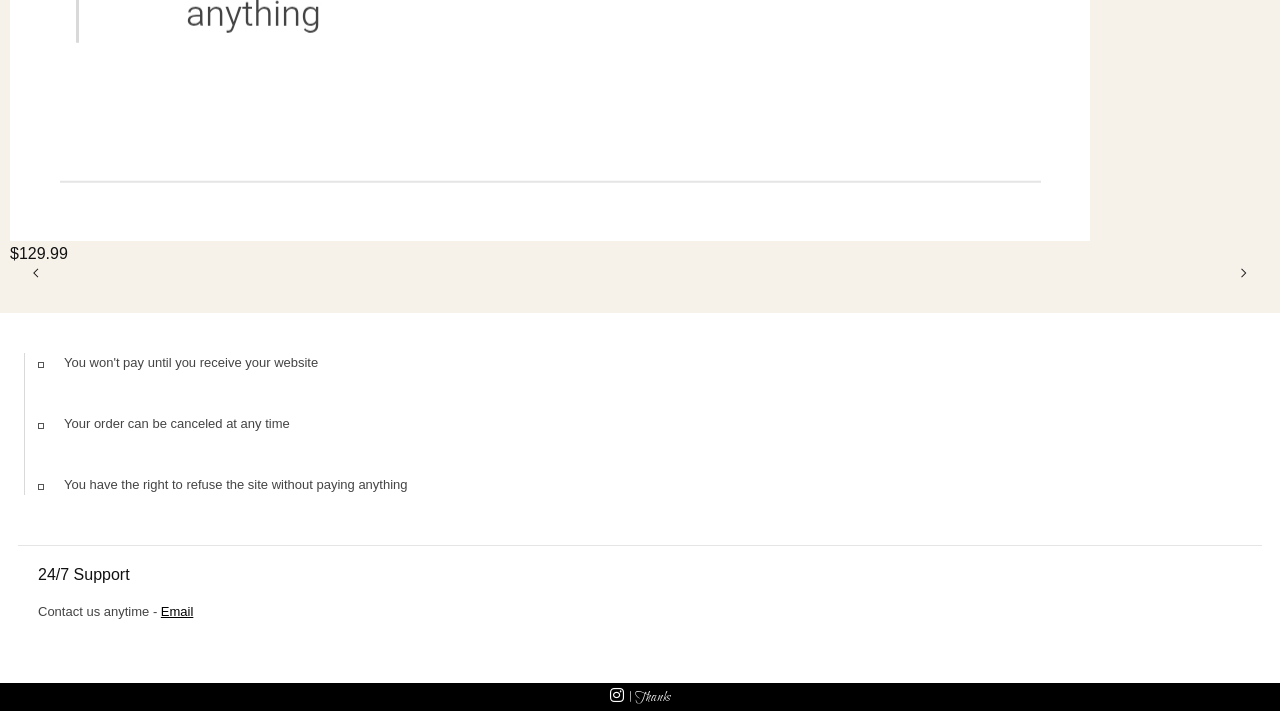
==== commit 7636aac5: "Update index.html" ====
--- a/index.html
+++ b/index.html
@@ -91,9 +91,112 @@
 
       <!-- About -->
       <section id="about" class="about-section">
-        <div class="about-content">
-          <h1>Experiences</h1>
-          <p>Where Design Meets Performance</p>
+        <div class="wrapper">
+          <h3 class="rapper_title">Exparins</h3>
+          <h3 class="wrapper_title">We Work</h3>
+          <p class="wrapper_text">The Work in 1 Year</p>
+
+          <div class="slider" id="slider">
+            <article class="card">
+              <img src="3.jpg" alt="Project preview" class="card_image" />
+              <div class="card_overlay">
+                <a href="#" target="_blank" rel="noopener" class="card_link">
+                  Visit Website
+                  <i class="fa-solid fa-arrow-up-right-from-square"></i>
+                </a>
+              </div>
+            </article>
+
+            <article class="card">
+              <img src="3.jpg" alt="Project preview" class="card_image" />
+              <div class="card_overlay">
+                <a href="#" target="_blank" rel="noopener" class="card_link">
+                  Visit Website
+                  <i class="fa-solid fa-arrow-up-right-from-square"></i>
+                </a>
+              </div>
+            </article>
+
+            <article class="card">
+              <img src="3.jpg" alt="Project preview" class="card_image" />
+              <div class="card_overlay">
+                <a href="#" class="card_link">
+                  Visit Website
+                  <i class="fa-solid fa-arrow-up-right-from-square"></i>
+                </a>
+              </div>
+            </article>
+
+            <article class="card">
+              <img src="3.jpg" alt="Project preview" class="card_image" />
+              <div class="card_overlay">
+                <a href="#" class="card_link">
+                  Visit Website
+                  <i class="fa-solid fa-arrow-up-right-from-square"></i>
+                </a>
+              </div>
+            </article>
+
+            <article class="card">
+              <img src="3.jpg" alt="Project preview" class="card_image" />
+              <div class="card_overlay">
+                <a href="#" class="card_link">
+                  Visit Website
+                  <i class="fa-solid fa-arrow-up-right-from-square"></i>
+                </a>
+              </div>
+            </article>
+
+            <article class="card">
+              <img src="3.jpg" alt="Project preview" class="card_image" />
+              <div class="card_overlay">
+                <a href="#" class="card_link">
+                  Visit Website
+                  <i class="fa-solid fa-arrow-up-right-from-square"></i>
+                </a>
+              </div>
+            </article>
+
+            <article class="card">
+              <img src="3.jpg" alt="Project preview" class="card_image" />
+              <div class="card_overlay">
+                <a href="#" class="card_link">
+                  Visit Website
+                  <i class="fa-solid fa-arrow-up-right-from-square"></i>
+                </a>
+              </div>
+            </article>
+
+            <article class="card">
+              <img src="3.jpg" alt="Project preview" class="card_image" />
+              <div class="card_overlay">
+                <a href="#" class="card_link">
+                  Visit Website
+                  <i class="fa-solid fa-arrow-up-right-from-square"></i>
+                </a>
+              </div>
+            </article>
+
+            <article class="card">
+              <img src="3.jpg" alt="Project preview" class="card_image" />
+              <div class="card_overlay">
+                <a href="#" class="card_link">
+                  Visit Website
+                  <i class="fa-solid fa-arrow-up-right-from-square"></i>
+                </a>
+              </div>
+            </article>
+          </div>
+
+          <div class="controls">
+            <button class="arrow" onclick="scrollSlider(-1)" aria-label="Scroll left">
+              <span class="material-symbols-outlined">chevron_left</span>
+            </button>
+
+            <button class="arrow" onclick="scrollSlider(1)" aria-label="Scroll right">
+              <span class="material-symbols-outlined">chevron_right</span>
+            </button>
+          </div>
         </div>
 
         <div class="ider">
@@ -104,112 +207,14 @@
             <span class="tem">110+ websites in 1 year</span>
             <span class="tem">Modern UI/UX</span>
             <span class="tem">3 years experience</span>
-          </div>
-        </div>
-
-        <div class="wrapper">
-          <h3 class="wrapper_title">The best in 1 year</h3>
-          <div class="slider" id="slider">
-            <article class="card">
-              <img src="3.jpg" alt="Project preview" class="card_image" />
-              <div class="card_overlay">
-                <a href="#" target="_blank" rel="noopener" class="card_link">
-                  Visit Website
-                  <i class="fa-solid fa-arrow-up-right-from-square"></i>
-                </a>
-              </div>
-            </article>
-
-            <article class="card">
-              <img src="3.jpg" alt="Project preview" class="card_image" />
-              <div class="card_overlay">
-                <a href="#" target="_blank" rel="noopener" class="card_link">
-                  Visit Website
-                  <i class="fa-solid fa-arrow-up-right-from-square"></i>
-                </a>
-              </div>
-            </article>
-
-            <article class="card">
-              <img src="3.jpg" alt="Project preview" class="card_image" />
-              <div class="card_overlay">
-                <a href="#" class="card_link">
-                  Visit Website
-                  <i class="fa-solid fa-arrow-up-right-from-square"></i>
-                </a>
-              </div>
-            </article>
-
-            <article class="card">
-              <img src="3.jpg" alt="Project preview" class="card_image" />
-              <div class="card_overlay">
-                <a href="#" class="card_link">
-                  Visit Website
-                  <i class="fa-solid fa-arrow-up-right-from-square"></i>
-                </a>
-              </div>
-            </article>
-
-            <article class="card">
-              <img src="3.jpg" alt="Project preview" class="card_image" />
-              <div class="card_overlay">
-                <a href="#" class="card_link">
-                  Visit Website
-                  <i class="fa-solid fa-arrow-up-right-from-square"></i>
-                </a>
-              </div>
-            </article>
-
-            <article class="card">
-              <img src="3.jpg" alt="Project preview" class="card_image" />
-              <div class="card_overlay">
-                <a href="#" class="card_link">
-                  Visit Website
-                  <i class="fa-solid fa-arrow-up-right-from-square"></i>
-                </a>
-              </div>
-            </article>
-
-            <article class="card">
-              <img src="3.jpg" alt="Project preview" class="card_image" />
-              <div class="card_overlay">
-                <a href="#" class="card_link">
-                  Visit Website
-                  <i class="fa-solid fa-arrow-up-right-from-square"></i>
-                </a>
-              </div>
-            </article>
-
-            <article class="card">
-              <img src="3.jpg" alt="Project preview" class="card_image" />
-              <div class="card_overlay">
-                <a href="#" class="card_link">
-                  Visit Website
-                  <i class="fa-solid fa-arrow-up-right-from-square"></i>
-                </a>
-              </div>
-            </article>
-
-            <article class="card">
-              <img src="3.jpg" alt="Project preview" class="card_image" />
-              <div class="card_overlay">
-                <a href="#" class="card_link">
-                  Visit Website
-                  <i class="fa-solid fa-arrow-up-right-from-square"></i>
-                </a>
-              </div>
-            </article>
-          </div>
-        </div>
-
-        <div class="controls">
-          <button class="arrow" onclick="scrollSlider(-1)" aria-label="Scroll left">
-            <span class="material-symbols-outlined">chevron_left</span>
-          </button>
-
-          <button class="arrow" onclick="scrollSlider(1)" aria-label="Scroll right">
-            <span class="material-symbols-outlined">chevron_right</span>
-          </button>
+
+            <span class="tem">110+ websites in 1 year</span>
+            <span class="tem">Modern UI/UX</span>
+            <span class="tem">3 years experience</span>
+            <span class="tem">110+ websites in 1 year</span>
+            <span class="tem">Modern UI/UX</span>
+            <span class="tem">3 years experience</span>
+          </div>
         </div>
 
         <div class="about-Certificates">
@@ -220,56 +225,66 @@
 
       <!-- Hero -->
       <section id="hero" class="hero">
-        <div class="hero-content">
-          <h1>For Your Website</h1>
-          <p>Where Design Meets Performance</p>
-
-          <div class="lider" id="lider">
-            <div class="ard">
-              <img src="3.jpg" alt="Action Camera (missing )" loading="lazy" />
-              <div class="info">
+        <!-- Hero-header -->
+        <div class="hero-header"></div>
+
+        <!-- Hero-body -->
+        <div class="hero-body">
+          <h3 class="wrapper_title">We Work</h3>
+          <p class="wrapper_text">The Work in 1 Year</p>
+
+          <!-- PRODUCTS -->
+          <div class="product" id="product-slider">
+            <div class="product__card">
+              <img src="3.jpg" class="product__img" alt="Action Camera (missing )" loading="lazy" />
+              <div class="product__info">
                 <p class="price">$49.99</p>
               </div>
             </div>
 
-            <div class="ard">
-              <img src="3.jpg" alt="Smart Watch Pro" loading="lazy" />
-              <div class="info">
-                <p class="price">$89.99</p>
-              </div>
-            </div>
-
-            <div class="ard">
-              <img src="3.jpg" alt="Gaming Mouse" loading="lazy" />
-              <div class="info">
-                <p class="price">$29.99</p>
-              </div>
-            </div>
-
-            <div class="ard">
-              <img src="3.jpg" alt="Mechanical Keyboard" loading="lazy" />
-              <div class="info">
-                <p class="price">$79.99</p>
-              </div>
-            </div>
-
-            <div class="ard">
-              <img src="3.jpg" alt="Bluetooth Speaker (missing image file)" loading="lazy" />
-              <div class="info">
-                <p class="price">$39.99</p>
-              </div>
-            </div>
-
-            <div class="ard">
-              <img src="3.jpg" alt="Action Camera (missing image file)" loading="lazy" />
-              <div class="info">
-                <p class="price">$129.99</p>
-              </div>
-            </div>
-          </div>
-
-          <div class="hero-buttons">
-            <a href="request.html" class="btn btn-outline">Create</a>
+            <div class="product__card">
+              <img src="3.jpg" class="product__img" alt="Smart Watch Pro" loading="lazy" />
+              <div class="product__info">
+                <p class="product__price">$89.99</p>
+              </div>
+            </div>
+
+            <div class="product__card">
+              <img src="3.jpg" class="product__img" alt="Gaming Mouse" loading="lazy" />
+              <div class="product__info">
+                <p class="product__price">$29.99</p>
+              </div>
+            </div>
+
+            <div class="product__card">
+              <img src="3.jpg" class="product__img" alt="Mechanical Keyboard" loading="lazy" />
+              <div class="product__info">
+                <p class="product__price">$79.99</p>
+              </div>
+            </div>
+
+            <div class="product__card">
+              <img src="3.jpg" class="product__img" alt="Bluetooth Speaker (missing image file)" loading="lazy" />
+              <div class="product__info">
+                <p class="product__price">$39.99</p>
+              </div>
+            </div>
+
+            <div class="product__card">
+              <img src="3.jpg" class="product__img" alt="Action Camera (missing image file)" loading="lazy" />
+              <div class="product__info">
+                <p class="product__price">$129.99</p>
+              </div>
+            </div>
+          </div>
+          <div class="controls">
+            <button class="arrow" onclick="scrollSlider(-1)" aria-label="Scroll left">
+              <span class="material-symbols-outlined">chevron_left</span>
+            </button>
+
+            <button class="arrow" onclick="scrollSlider(1)" aria-label="Scroll right">
+              <span class="material-symbols-outlined">chevron_right</span>
+            </button>
           </div>
         </div>
       </section>
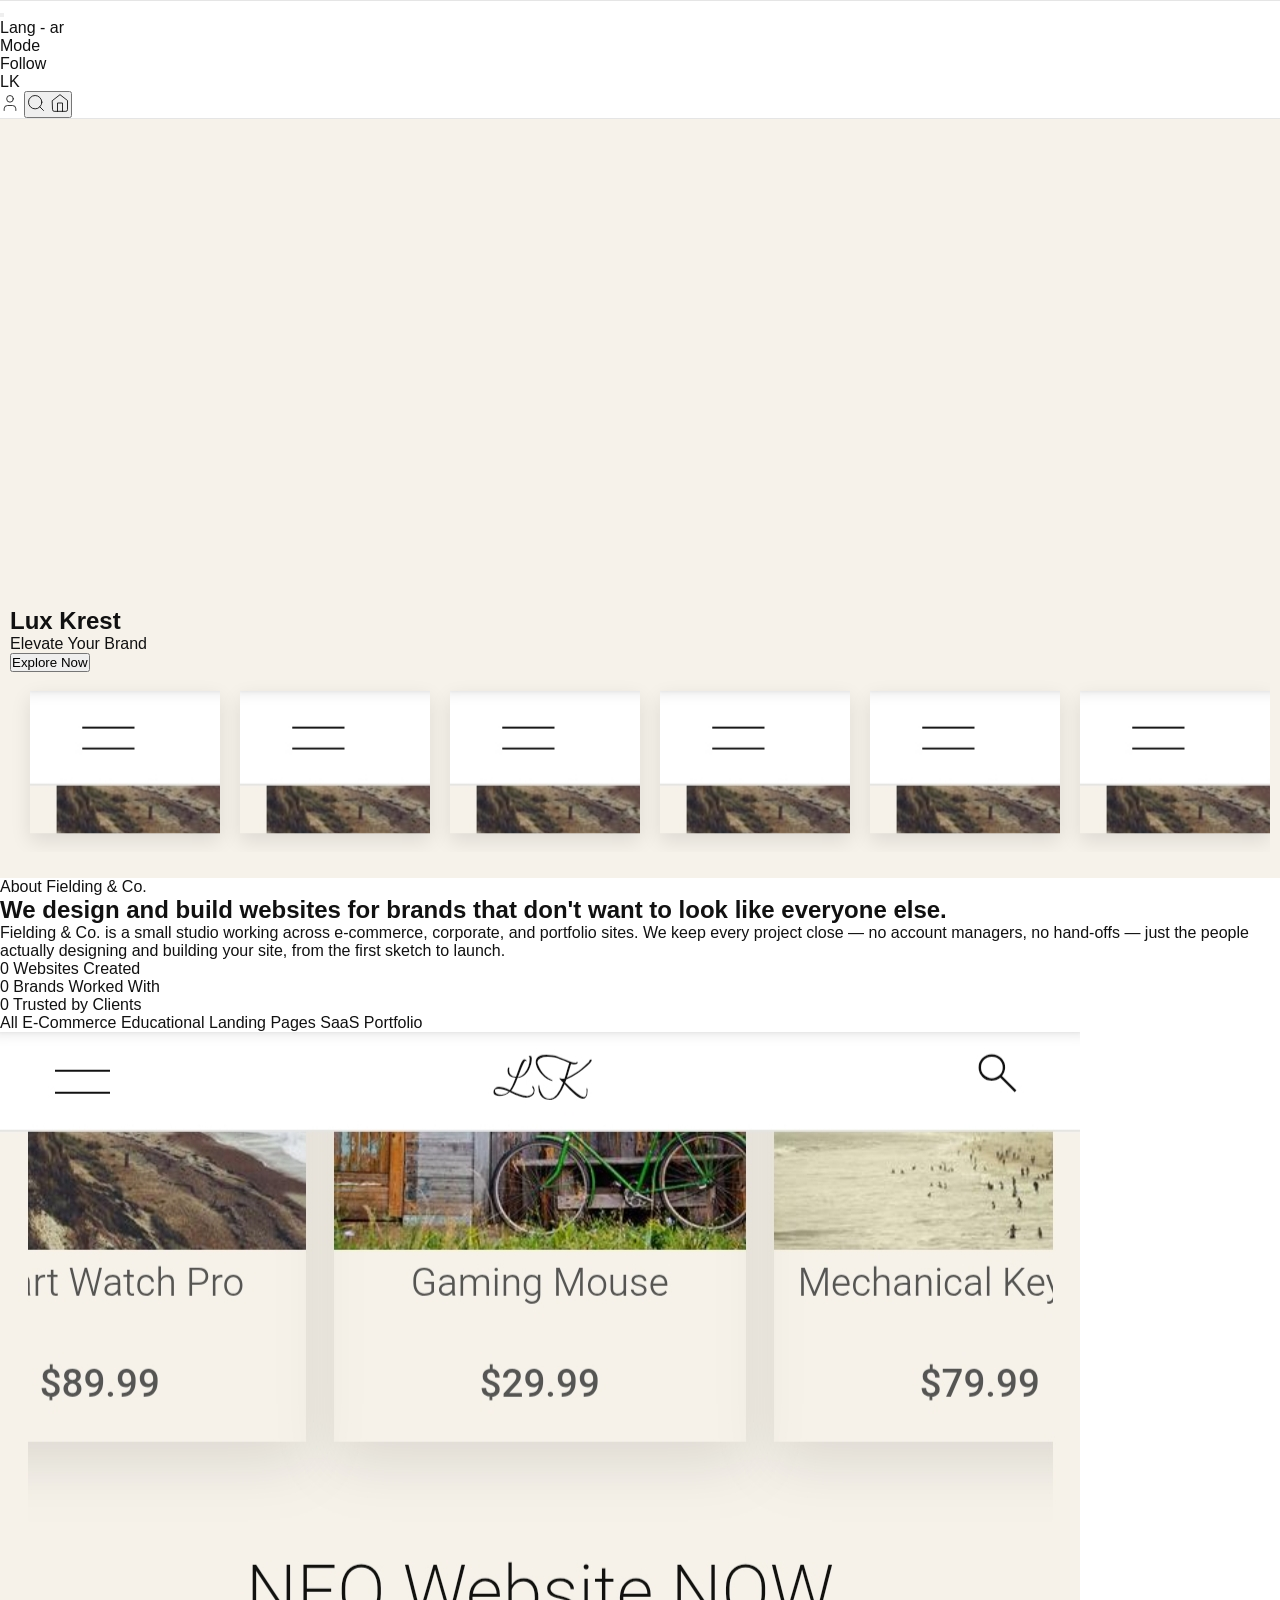
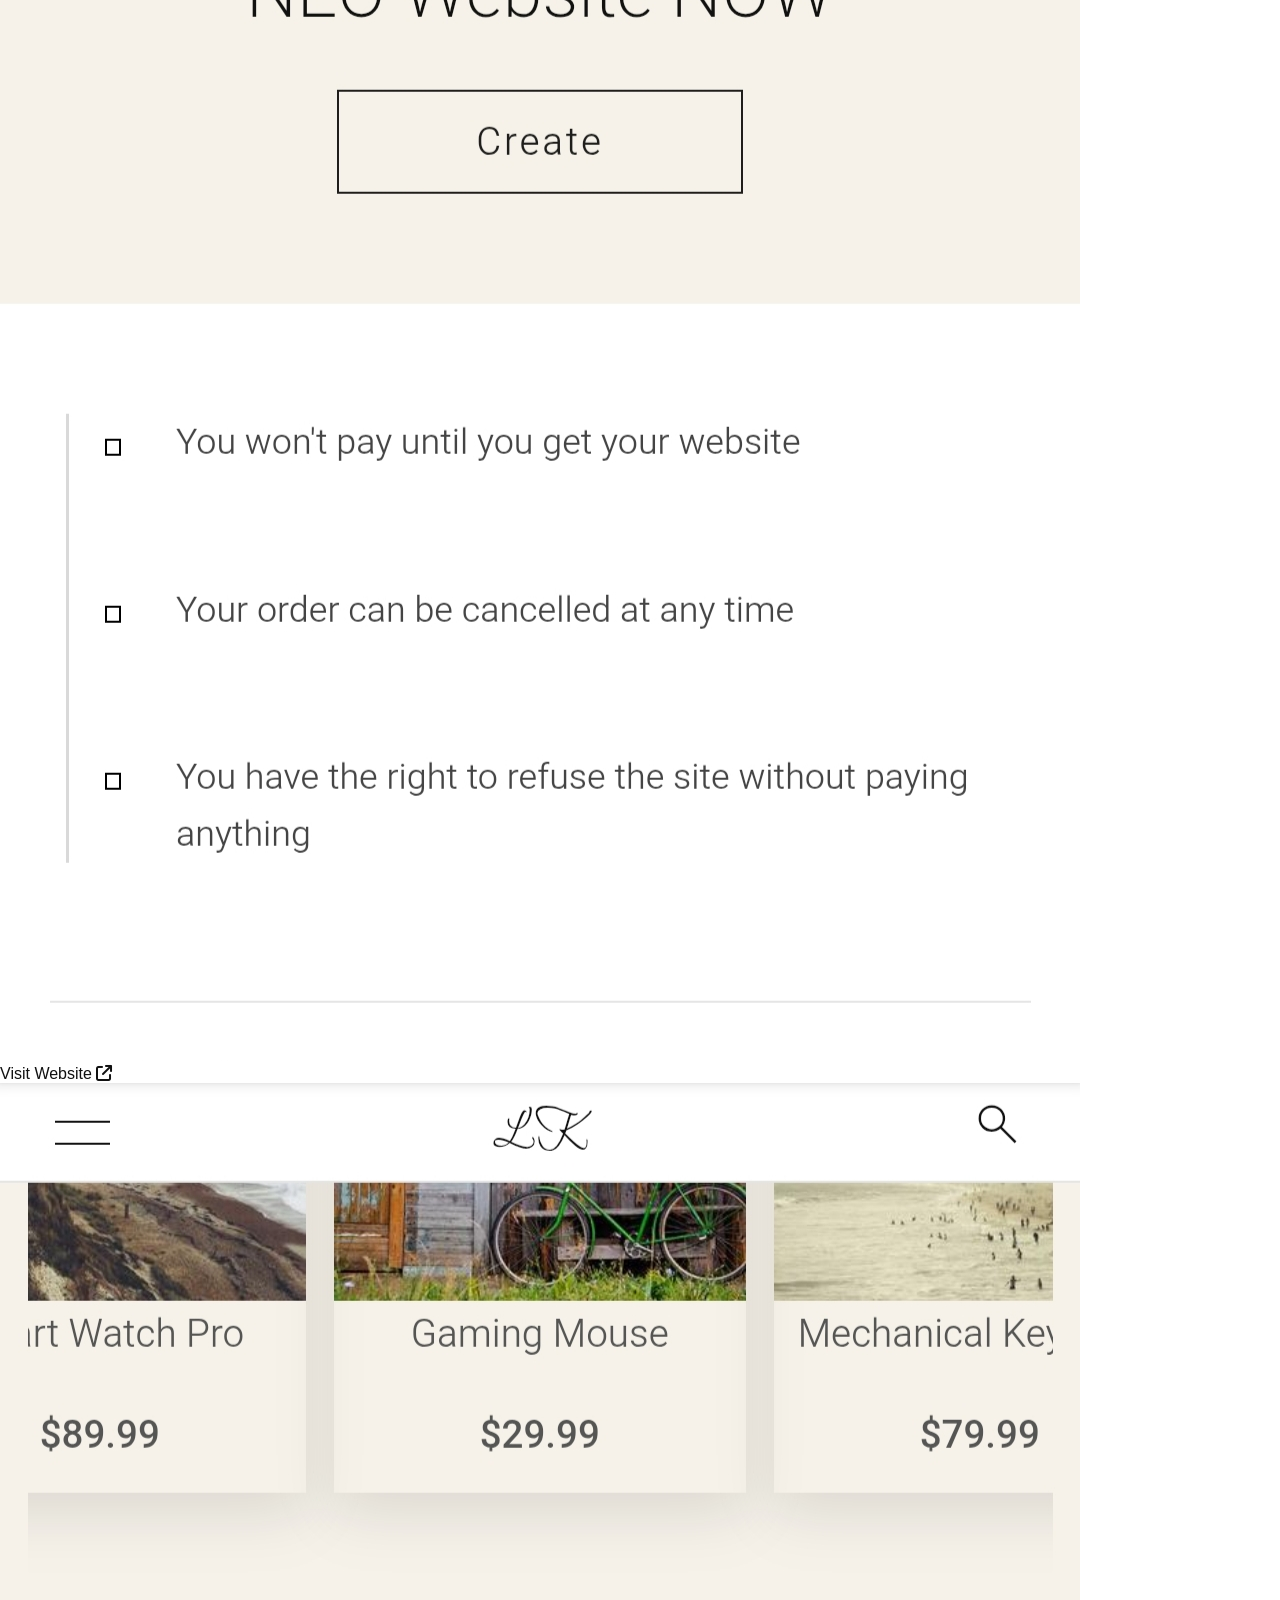
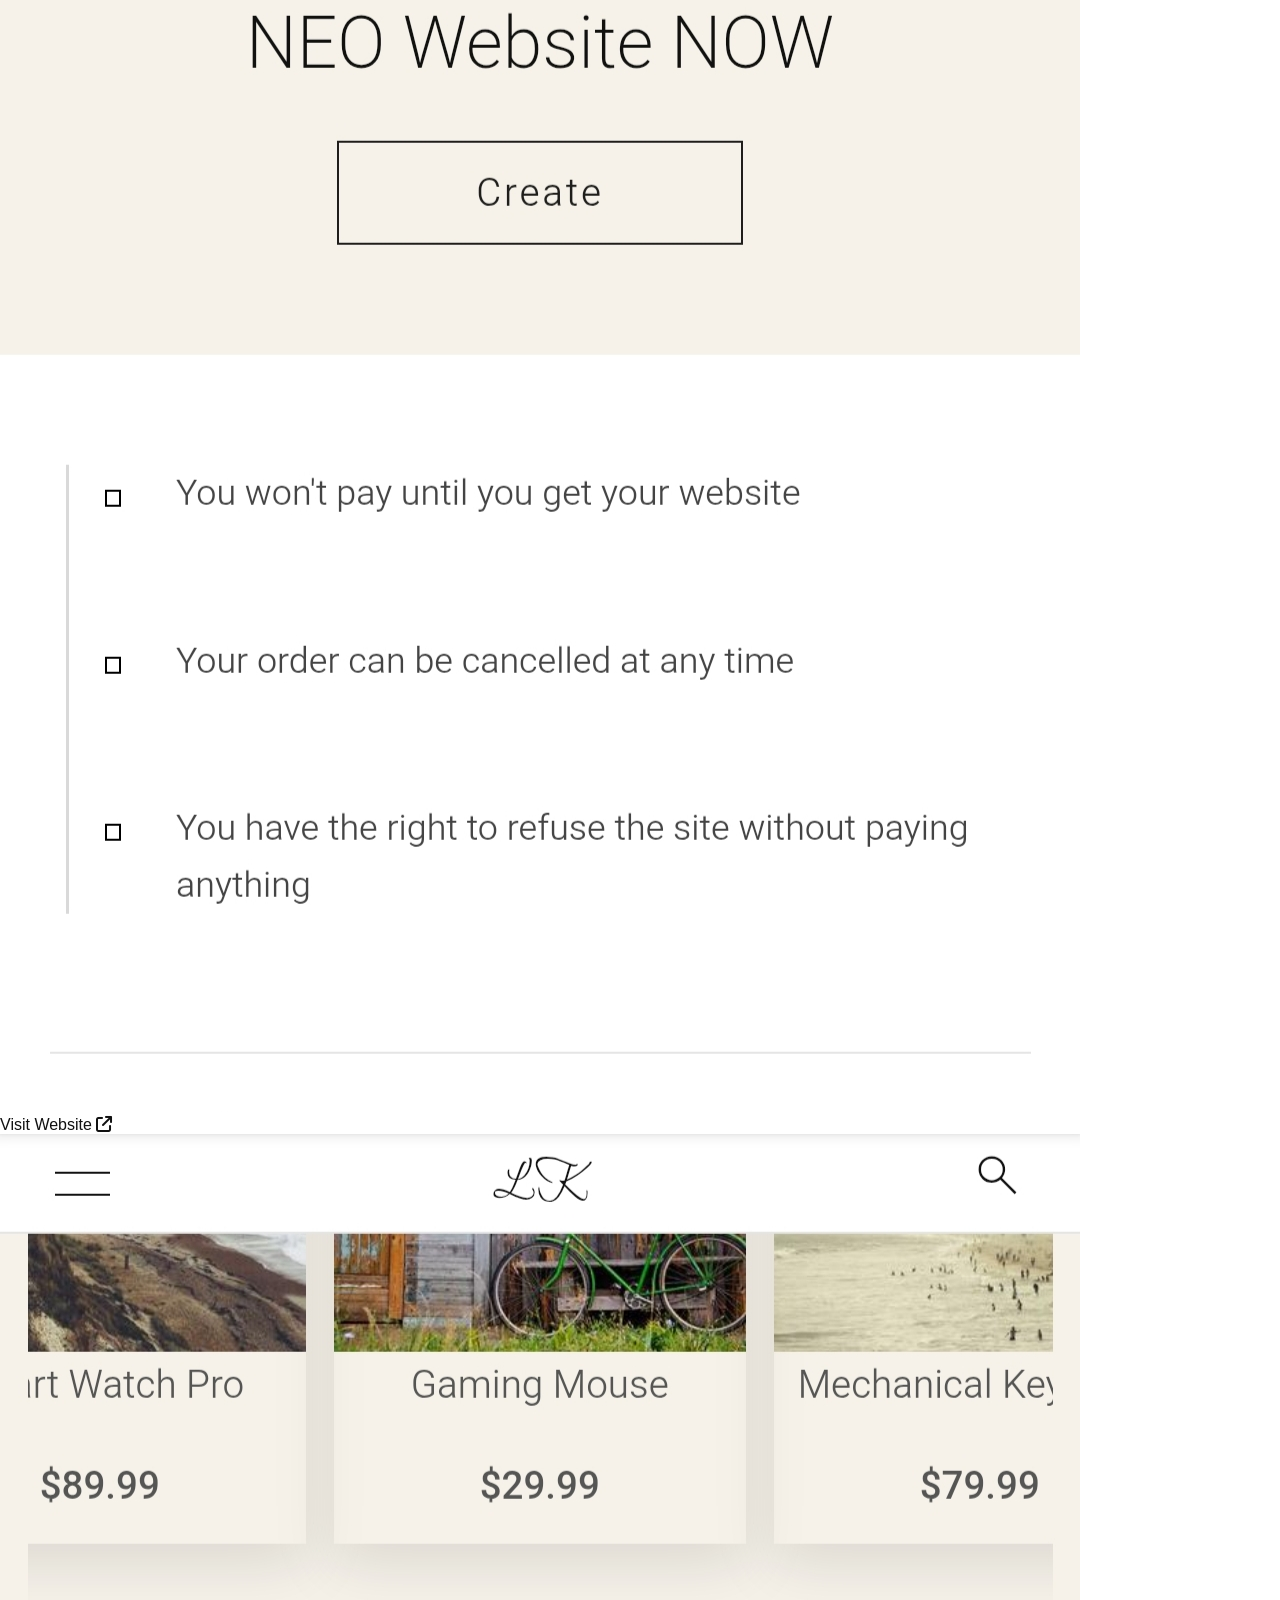
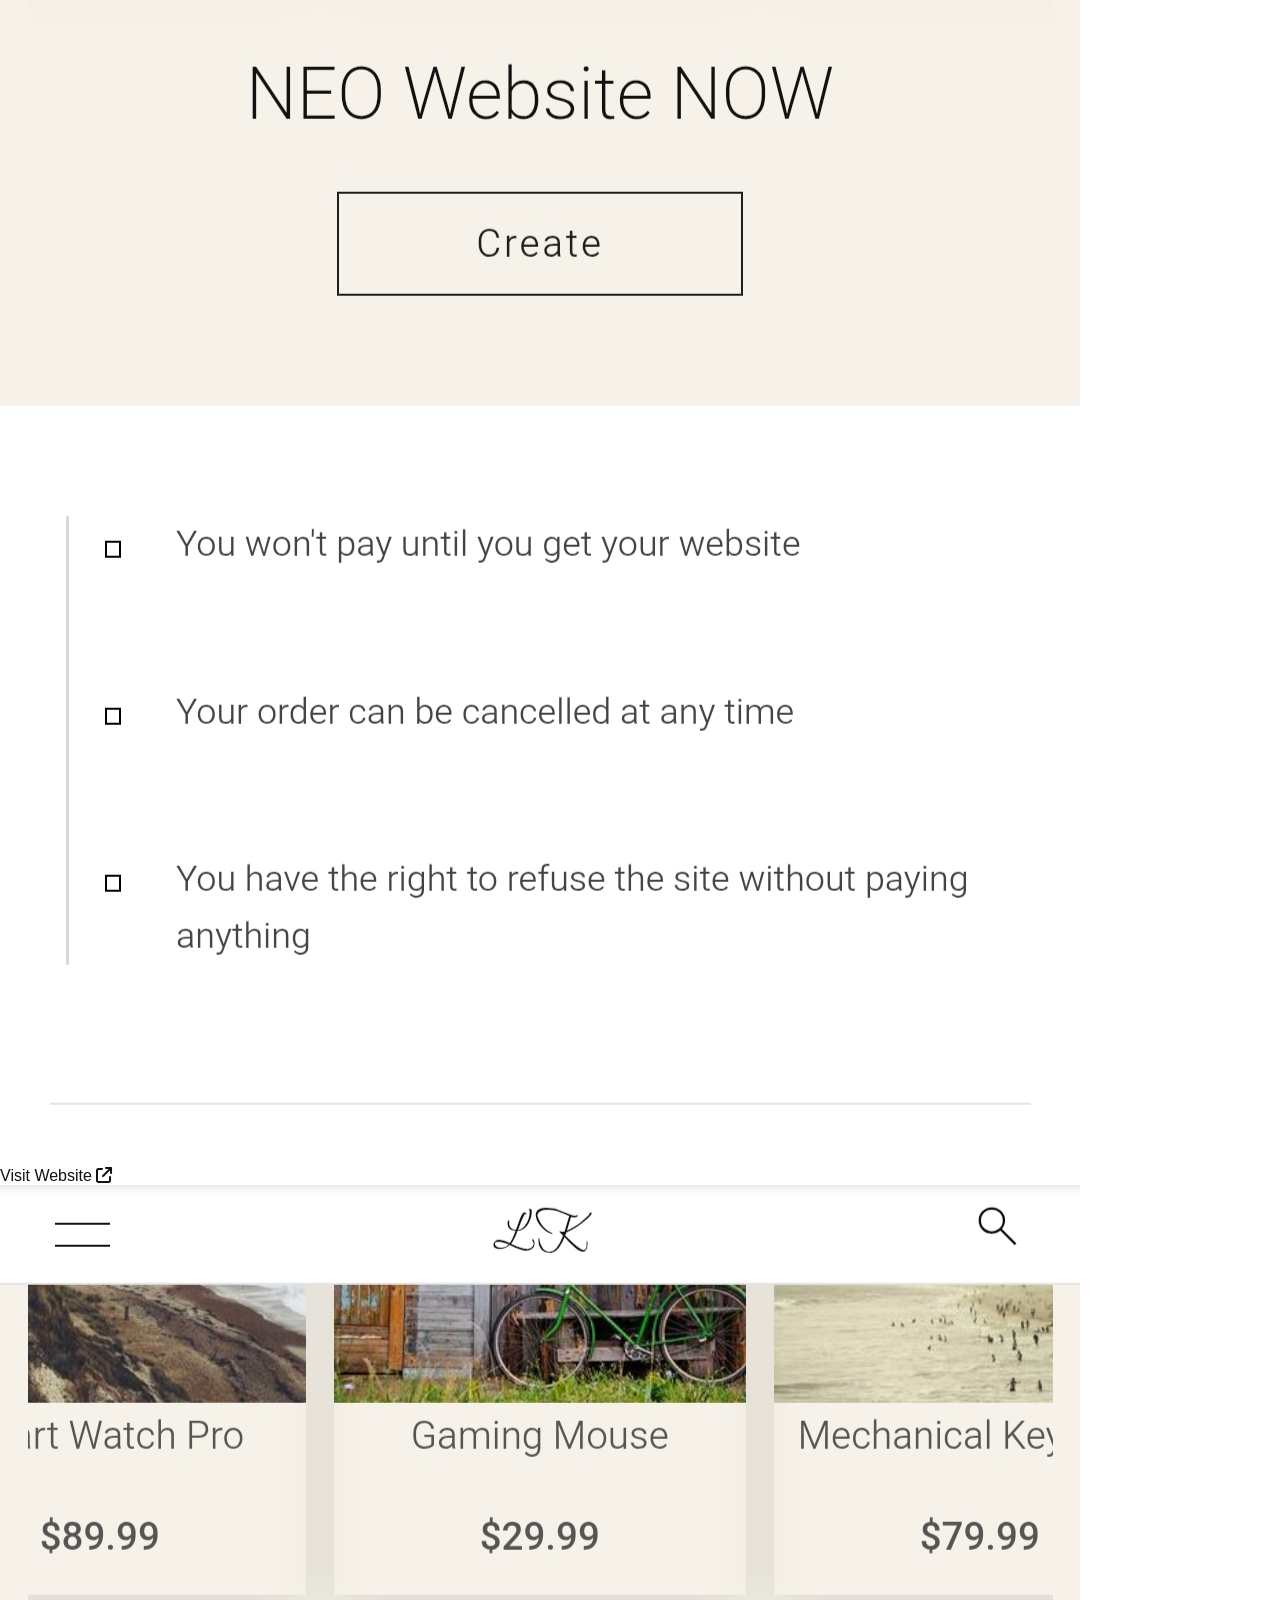
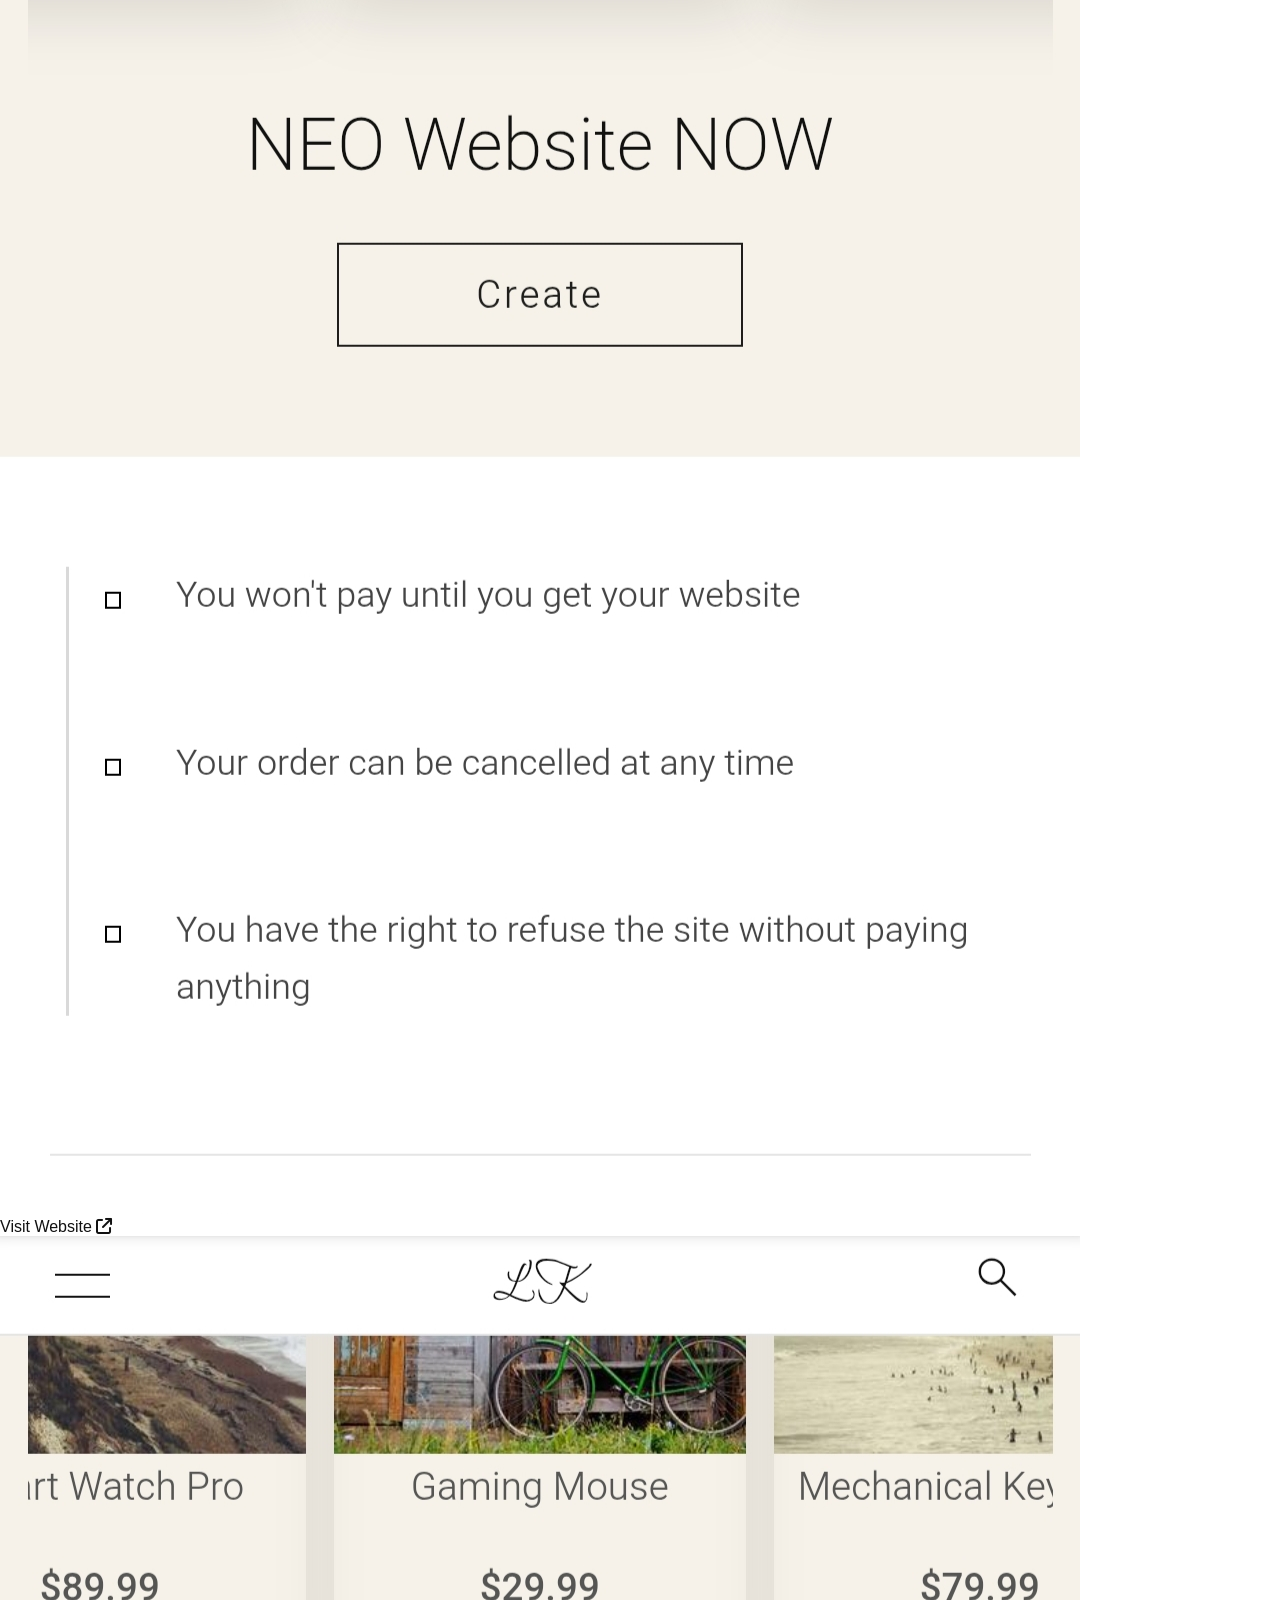
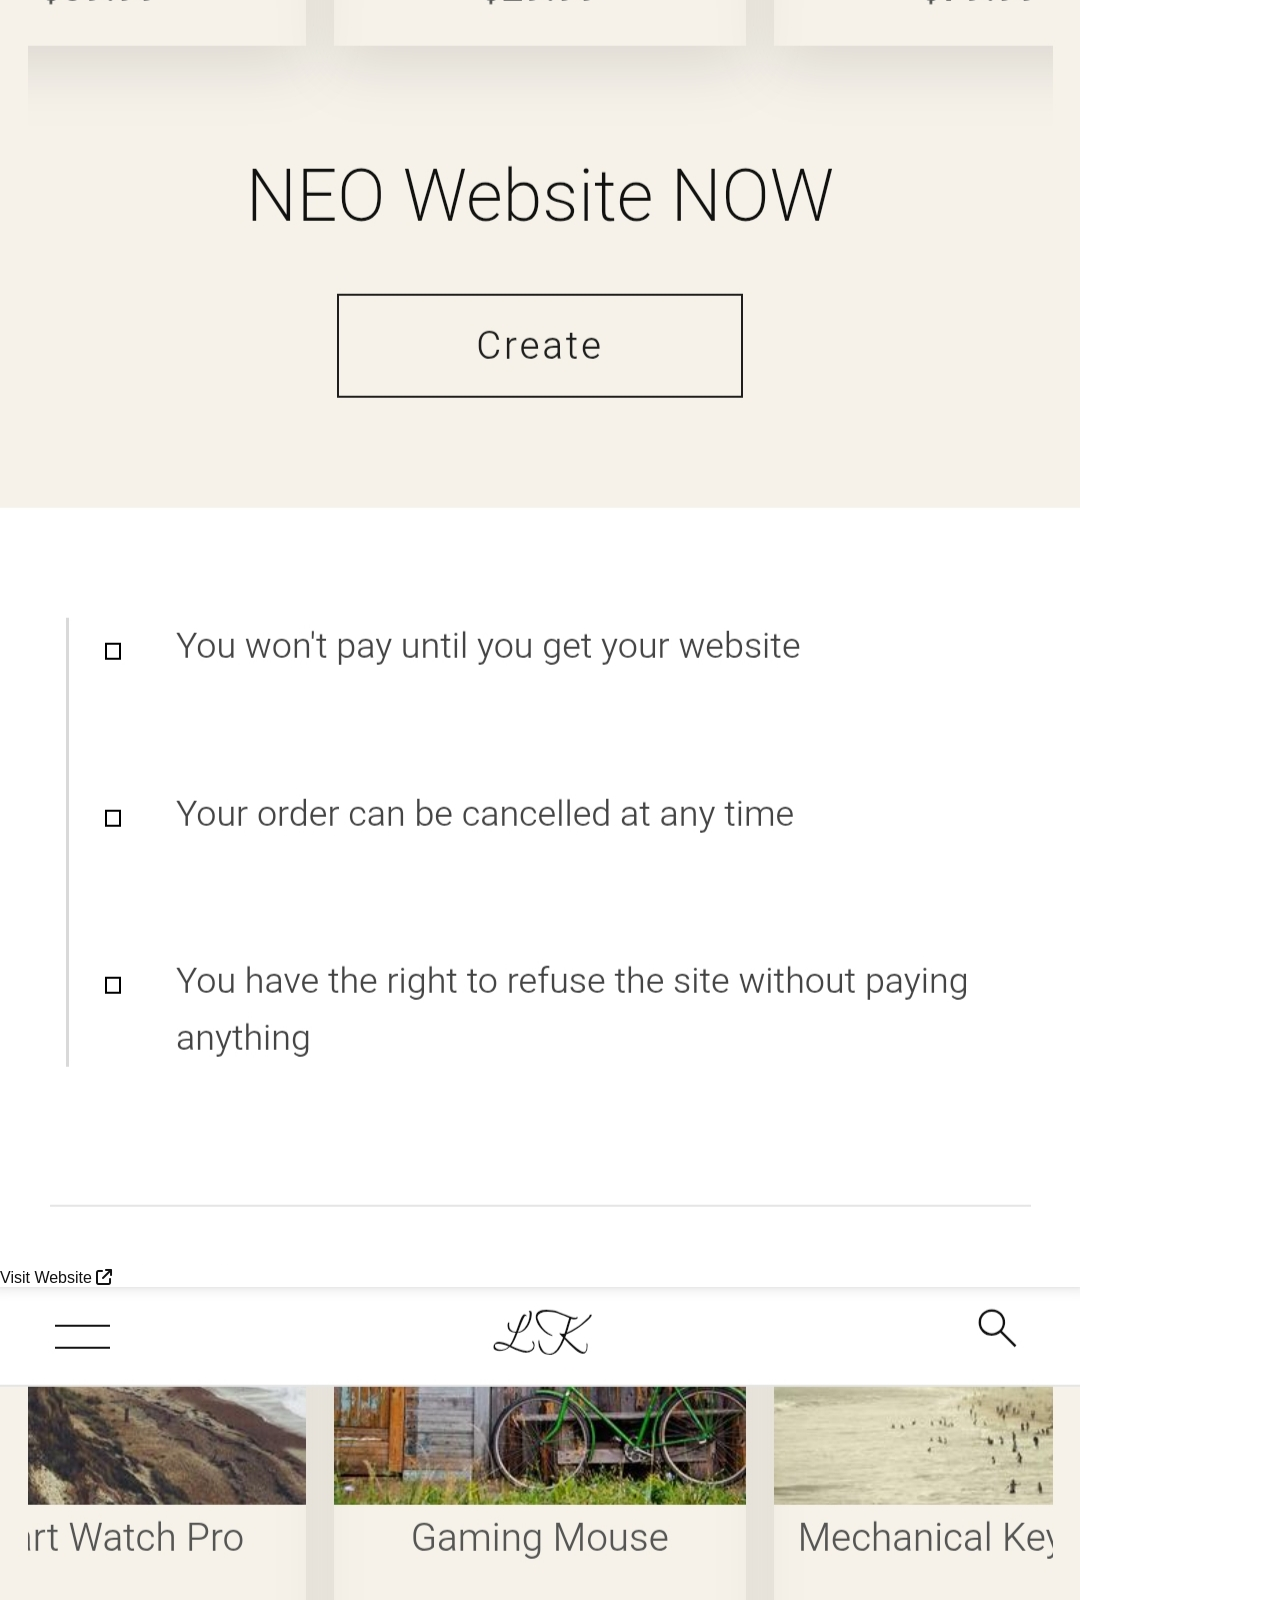
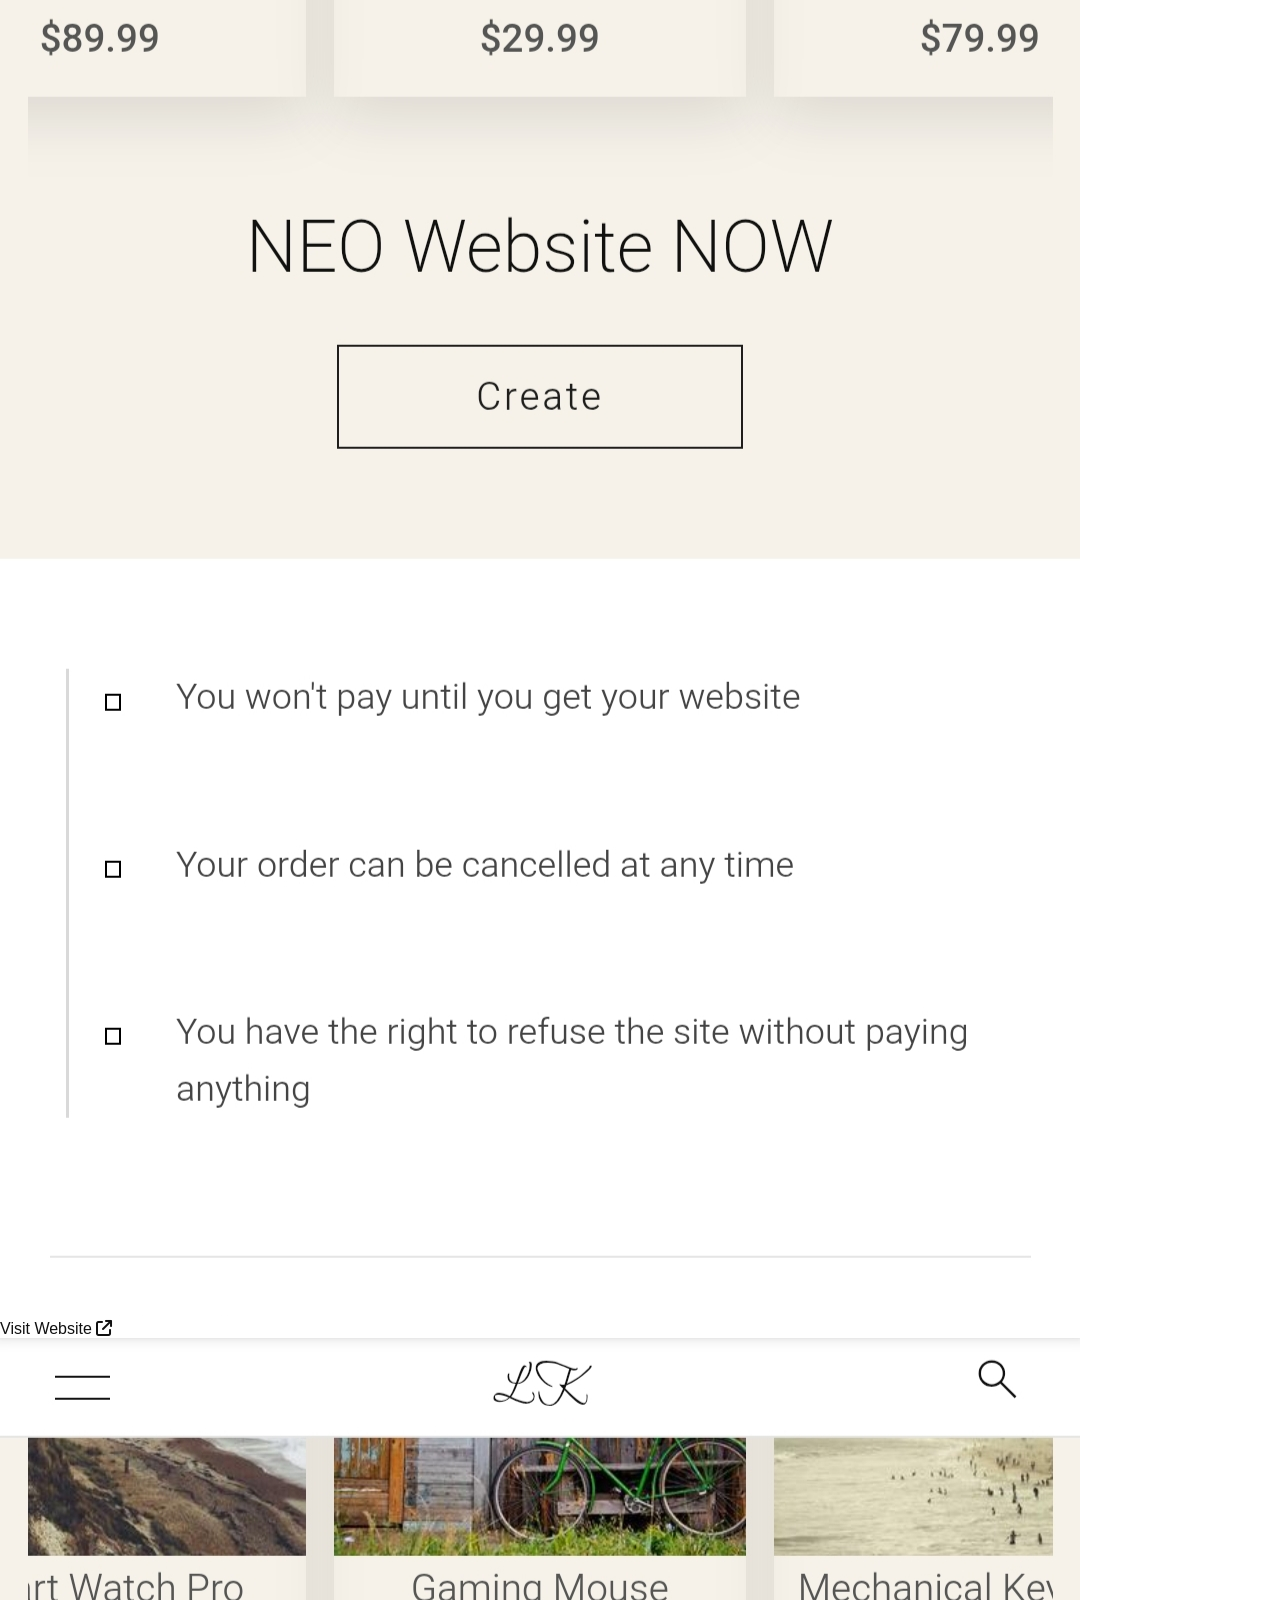
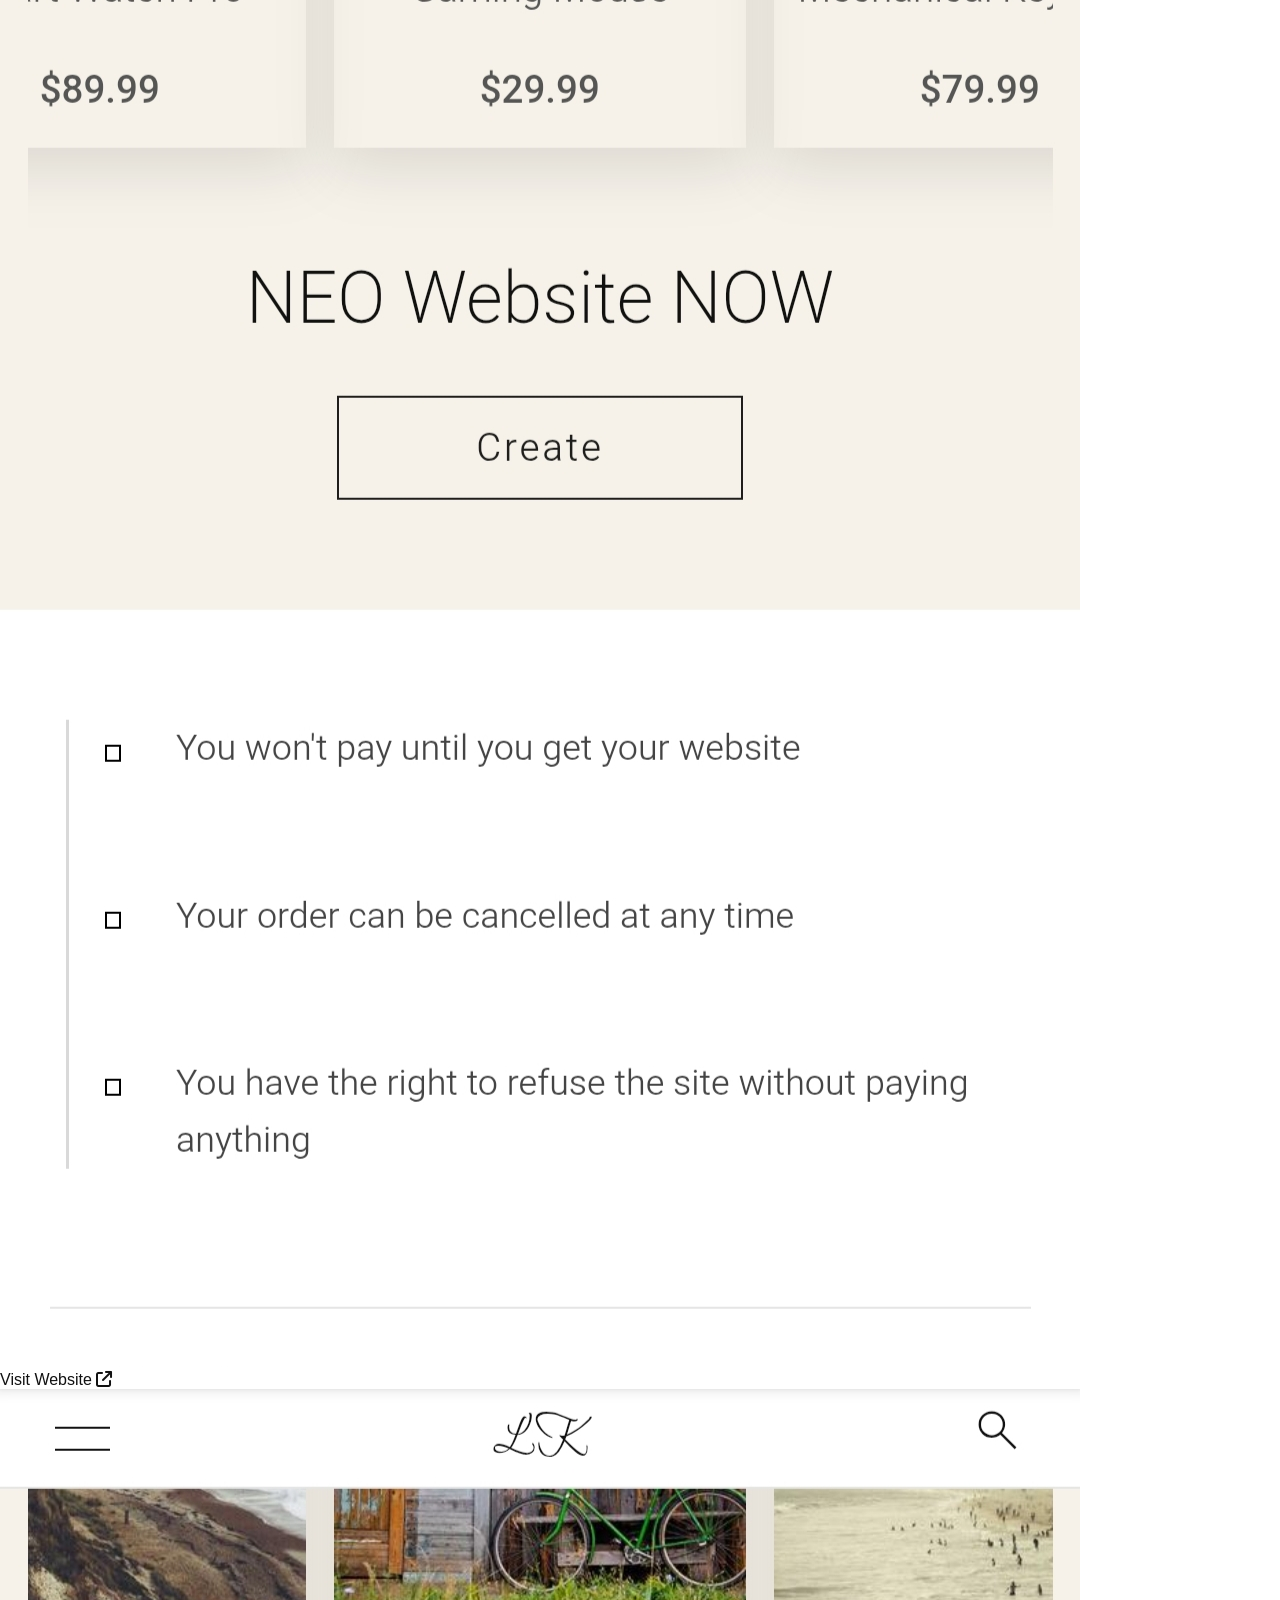
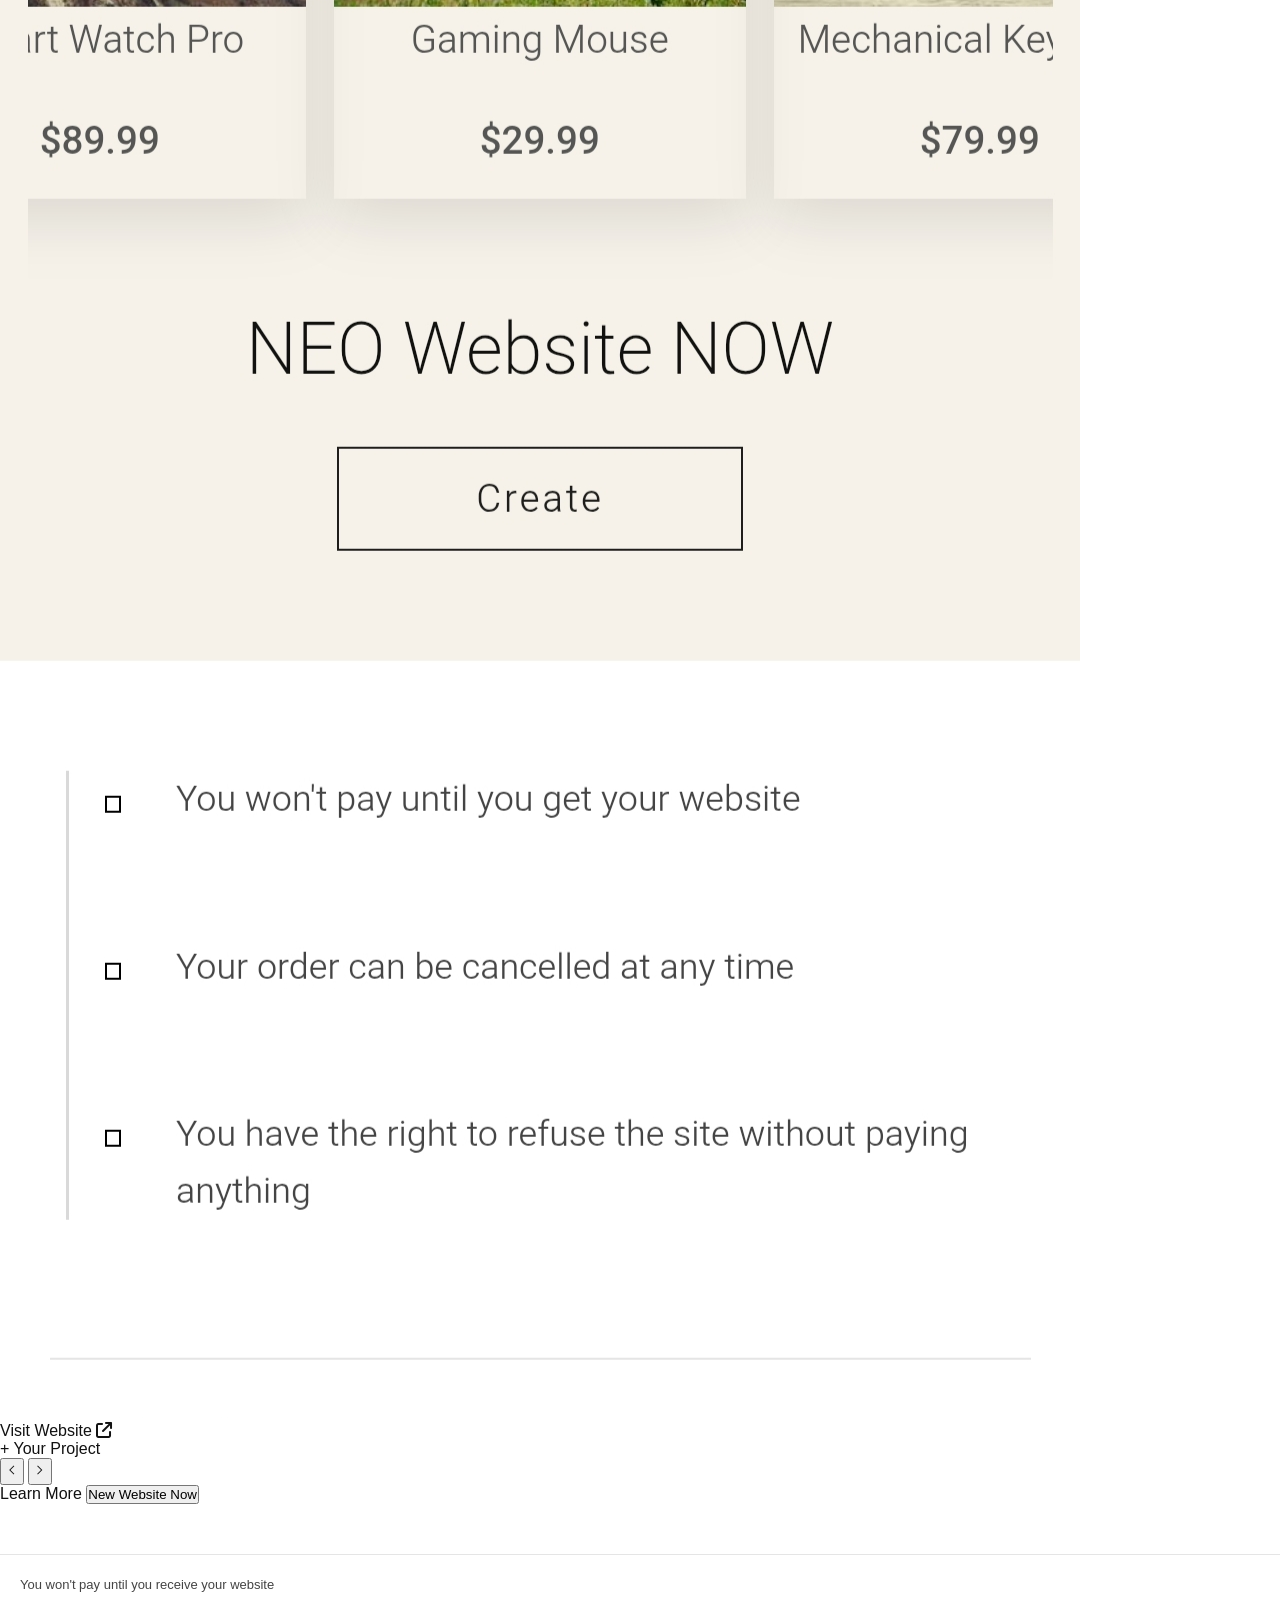
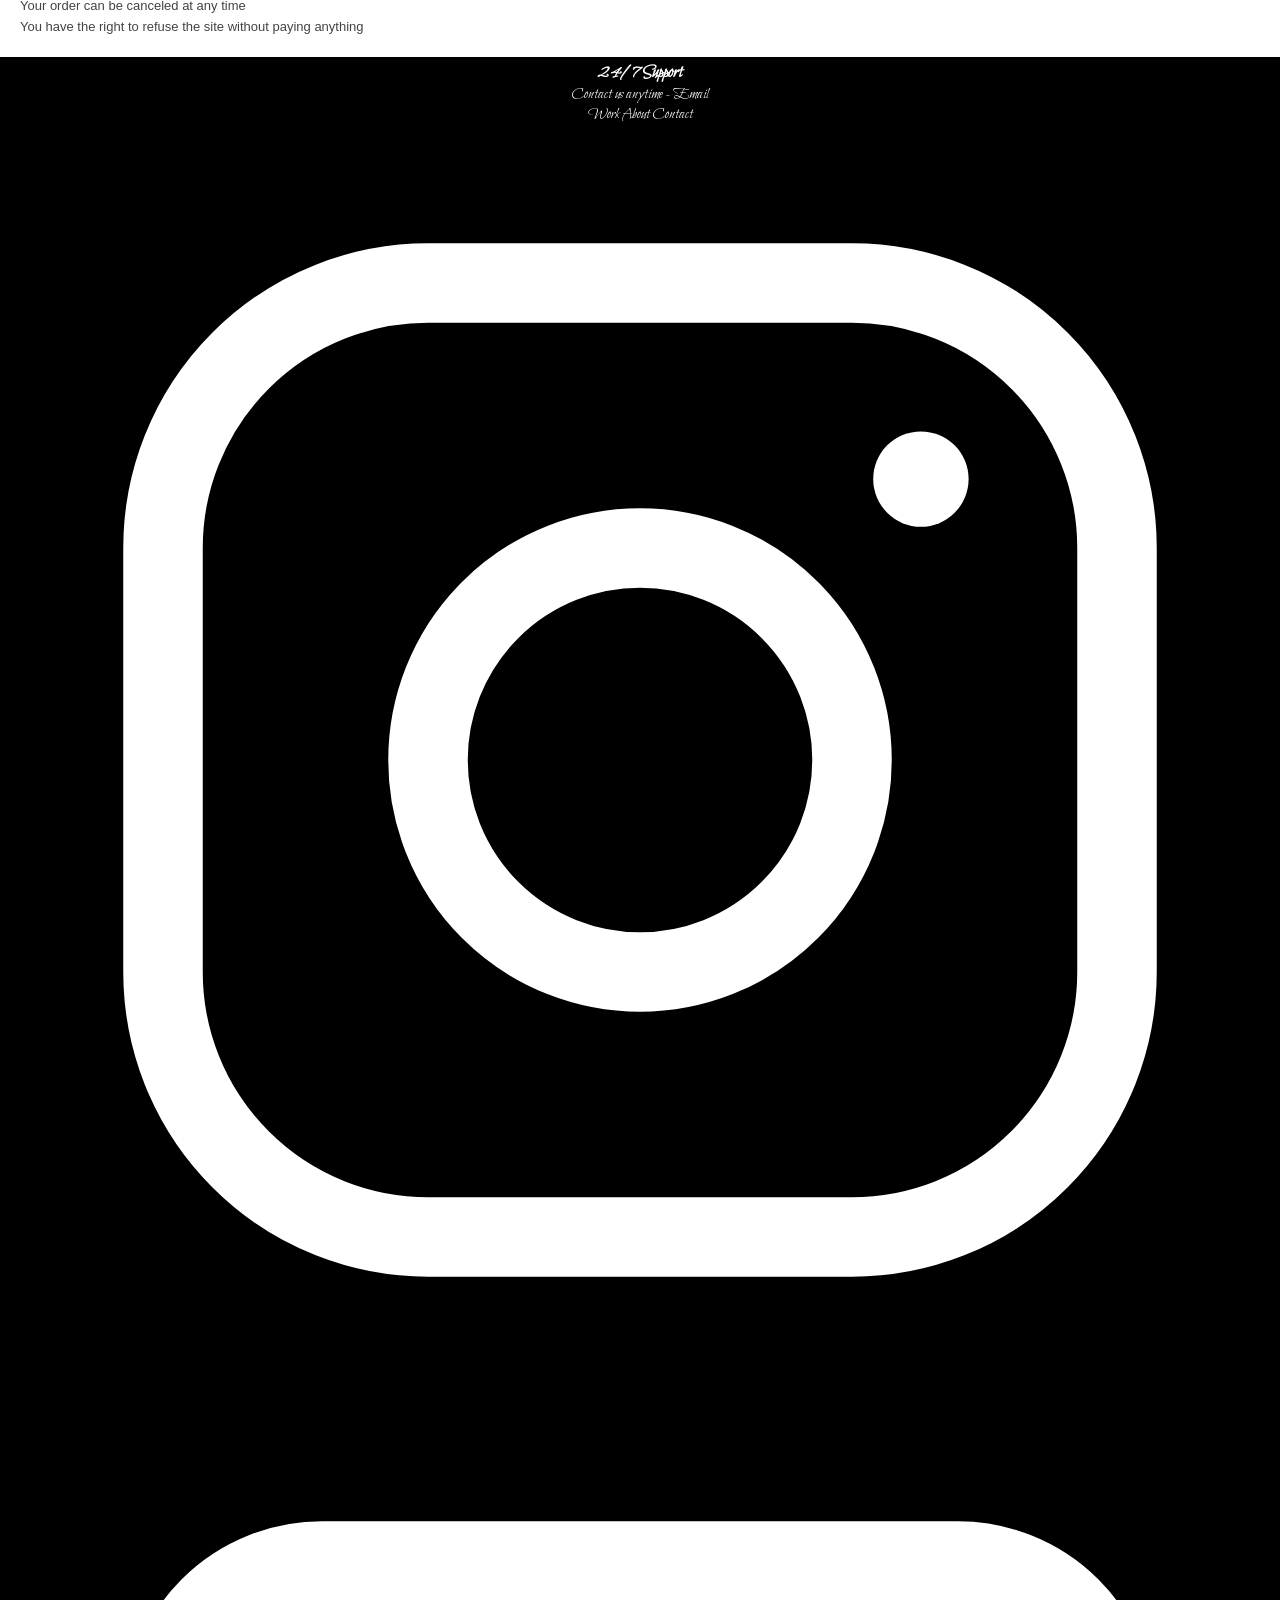
==== commit 163b8338: "Update index.html" ====
--- a/index.html
+++ b/index.html
@@ -1,324 +1,549 @@
 <!doctype html>
 <html lang="en">
-  <head>
-    <title>E1awadi</title>
-
-    <!-- Core Meta -->
-    <meta charset="UTF-8" />
-    <meta name="viewport" content="width=device-width, initial-scale=1.0" />
-
-    <!-- SEO -->
-    <meta name="description" content="Luxury Website by LK Luxury Krest" />
-
-    <!-- Open Graph -->
-    <meta property="og:title" content="LK Luxury Krest" />
-    <meta property="og:description" content="Elevating elegance — crafting luxury digital experiences" />
-    <meta property="og:image" content="https://e1awa73dy-collab.github.io/LK-Luxury-Krest/0.jpg" />
-    <meta property="og:url" content="https://e1awa73dy-collab.github.io/LK-Luxury-Krest/" />
-    <meta property="og:type" content="website" />
-
-    <!-- favicon ico -->
-    <link rel="icon" href="favicon.ico" />
-    <link rel="apple-touch-icon" sizes="180x180" href="icon.png" />
-
-    <!-- Performance -->
-    <link rel="preconnect" href="https://fonts.googleapis.com" />
-    <link rel="preconnect" href="https://fonts.gstatic.com" crossorigin />
-
-    <!-- Fonts -->
-    <link href="https://fonts.googleapis.com/css2?family=Bilbo+Swash+Caps&display=swap" rel="stylesheet" />
-    <link
-      href="https://fonts.googleapis.com/css2?family=Material+Symbols+Outlined:wght@220&display=swap"
-      rel="stylesheet" />
-
-    <!-- Libraries -->
-    <link rel="stylesheet" href="https://cdnjs.cloudflare.com/ajax/libs/font-awesome/6.5.0/css/all.min.css" />
-
-    <!-- Main CSS -->
-    <link rel="stylesheet" href="style.css" />
-  </head>
-
-  <body>
-    <!-- Announcement -->
-    <aside class="announcement">
-      <span class="active">From vision to reality - Luxury</span>
-      <span>Elevating refinement</span>
-      <span>Elevation in every detail</span>
-    </aside>
-
-    <!-- Header -->
-    <header>
-      <nav class="navbar">
-        <!-- Menu Button -->
-        <button class="menu-btn" aria-label="menu">
-          <span></span>
-          <span></span>
-        </button>
-
-        <!-- Dropdown Menu -->
-        <ul class="dropdown-menu" id="dropdownMenu">
-          <li><a href="#">Lang - ar</a></li>
-          <li><a href="#">Mode</a></li>
-          <li><a href="#">Follow</a></li>
-        </ul>
-
-        <!-- Logo -->
-        <span class="logo">LK</span>
-
-        <!-- Search -->
-        <form class="search-container">
-          <span class="material-symbols-outlined search-icon">search</span>
-          <input type="search" id="search" class="search-box" placeholder="I'M looking For..." autocomplete="off" />
-        </form>
-      </nav>
-    </header>
-
-    <main>
-      <!-- Intro -->
-      <section class="intro">
-        <figure>
-          <video autoplay muted loop playsinline preload="none">
-            <source src="intro.mp4" type="video/mp4" />
-          </video>
-        </figure>
-
-        <div class="intro-content">
-          <h1>Luxury Krest</h1>
-          <p>Elevate Your Brand</p>
-          <button id="introButton">Explore Now</button>
+    <head>
+        <title>E1awadi</title>
+        <!-- Core Meta -->
+        <meta charset="UTF-8" />
+        <meta name="viewport" content="width=device-width, initial-scale=1.0" />
+        <!-- SEO -->
+        <meta name="description" content="Luxury Website by LK Luxury Krest" />
+        <!-- Open Graph -->
+        <meta property="og:title" content="LK Luxury Krest" />
+        <meta property="og:description" content="Elevating elegance — crafting luxury digital experiences" />
+        <meta property="og:image" content="https://e1awa73dy-collab.github.io/LK-Luxury-Krest/0.jpg" />
+        <meta property="og:url" content="https://e1awa73dy-collab.github.io/LK-Luxury-Krest/" />
+        <meta property="og:type" content="website" />
+        <!-- Favicon -->
+        <link rel="icon" href="favicon.ico" />
+        <link rel="apple-touch-icon" sizes="180x180" href="icon.png" />
+        <!-- Performance: Preconnect to font origins -->
+        <link rel="preconnect" href="https://fonts.googleapis.com" />
+        <link rel="preconnect" href="https://fonts.gstatic.com" crossorigin />
+        <!-- Fonts -->
+        <link href="https://fonts.googleapis.com/css2?family=Bilbo+Swash+Caps&display=swap" rel="stylesheet" />
+        <link
+            href="https://fonts.googleapis.com/css2?family=Material+Symbols+Outlined:wght@220&display=swap"
+            rel="stylesheet" />
+        <!-- Libraries -->
+        <link rel="stylesheet" href="https://cdnjs.cloudflare.com/ajax/libs/font-awesome/6.5.0/css/all.min.css" />
+        <!-- Main Stylesheet -->
+        <link rel="stylesheet" href="style.css" />
+    </head>
+    <body>
+        <!-- HEADER -->
+        <header class="header" role="banner">
+            <div class="header__container">
+                <!-- Hamburger menu button (toggles dropdown) -->
+                <button class="navbar__menu-btn" aria-label="menu"><span></span> <span></span></button>
+                <!-- Dropdown menu (shown/hidden via .show class) -->
+                <ul class="navbar__dropdown" id="dropdownMenu">
+                    <li><a href="#">Lang - ar</a></li>
+                    <li><a href="#">Mode</a></li>
+                    <li><a href="#">Follow</a></li>
+                </ul>
+                <!-- Logo -->
+                <span class="navbar__logo">LK</span>
+                <div class="header__actions">
+                    <a href="1ndex.html" aria-label="Account">
+                        <svg
+                            xmlns="http://www.w3.org/2000/svg"
+                            width="20"
+                            height="20"
+                            viewBox="0 0 24 24"
+                            fill="none"
+                            stroke="currentColor"
+                            stroke-width="1"
+                            stroke-linecap="round"
+                            stroke-linejoin="round"
+                            class="lucide lucide-user-icon lucide-user">
+                            <path d="M19 21v-2a4 4 0 0 0-4-4H9a4 4 0 0 0-4 4v2" />
+                            <circle cx="12" cy="7" r="4" />
+                        </svg>
+                    </a>
+                    <button class="header__search-btn" id="searchToggleBtn" aria-label="Search">
+                        <!-- Search Icon -->
+                        <svg
+                            xmlns="http://www.w3.org/2000/svg"
+                            width="20"
+                            height="20"
+                            viewBox="0 0 24 24"
+                            fill="none"
+                            stroke="currentColor"
+                            stroke-width="1"
+                            stroke-linecap="round"
+                            stroke-linejoin="round"
+                            class="lucide lucide-search-icon lucide-search icon-search">
+                            <path d="m21 21-4.34-4.34" />
+                            <circle cx="11" cy="11" r="8" />
+                        </svg>
+                        <!-- Home Icon (hidden by default) -->
+                        <svg
+                            xmlns="http://www.w3.org/2000/svg"
+                            width="20"
+                            height="20"
+                            viewBox="0 0 24 24"
+                            fill="none"
+                            stroke="currentColor"
+                            stroke-width="1"
+                            stroke-linecap="round"
+                            stroke-linejoin="round"
+                            class="lucide lucide-home-icon lucide-home icon-home">
+                            <path d="m3 9 9-7 9 7v11a2 2 0 0 1-2 2H5a2 2 0 0 1-2-2z" />
+                            <path d="M9 22V12h6v10" />
+                        </svg>
+                    </button>
+                </div>
+            </div>
+        </header>
+        <main>
+            <!-- HERO Full-screen video background with a horizontally scrolling project slider pinned to the bottom -->
+            <section id="hero" class="hero">
+                <!-- Background video stack: only one video has .active at a time -->
+                <div class="hero__videos">
+                    <video class="hero__video active" data-index="0" autoplay muted loop playsinline>
+                        <source src=".mp4" type="video/mp4" />
+                    </video>
+                    <video class="hero__video" data-index="1" muted loop playsinline>
+                        <source src=".mp4" type="video/mp4" />
+                    </video>
+                    <video class="hero__video" data-index="2" muted loop playsinline>
+                        <source src=".mp4" type="video/mp4" />
+                    </video>
+                    <video class="hero__video" data-index="3" muted loop playsinline>
+                        <source src=".mp4" type="video/mp4" />
+                    </video>
+                    <video class="hero__video" data-index="4" muted loop playsinline>
+                        <source src=".mp4" type="video/mp4" />
+                    </video>
+                    <video class="hero__video" data-index="5" muted loop playsinline>
+                        <source src=".mp4" type="video/mp4" />
+                    </video>
+                    <video class="hero__video" data-index="6" muted loop playsinline>
+                        <source src=".mp4" type="video/mp4" />
+                    </video>
+                    <video class="hero__video" data-index="7" muted loop playsinline>
+                        <source src=".mp4" type="video/mp4" />
+                    </video>
+                    <video class="hero__video" data-index="8" muted loop playsinline>
+                        <source src=".mp4" type="video/mp4" />
+                    </video>
+                </div>
+                <!-- Gradient overlay for text legibility -->
+                <div class="hero__overlay"></div>
+                <!-- Intro heading + CTA -->
+                <div class="hero__intro">
+                    <h1>Lux Krest</h1>
+                    <p>Elevate Your Brand</p>
+                    <button id="introButton">Explore Now</button>
+                </div>
+                <!-- Project slider + dots, pinned to the bottom of the hero -->
+                <div class="hero__body">
+                    <div class="hero__slider-wrap">
+                        <div class="slider hero__slider" id="hero-slider">
+                            <article class="card hero__card" data-index="0">
+                                <img src="3.jpg" alt="Project preview" class="card__image" />
+                                <div class="card__overlay">
+                                    <a href="#" target="_blank" rel="noopener" class="card__link">
+                                        Visit Website <i class="fa-solid fa-arrow-up-right-from-square"></i>
+                                    </a>
+                                </div>
+                            </article>
+                            <article class="card hero__card" data-index="1">
+                                <img src="3.jpg" alt="Project preview" class="card__image" />
+                                <div class="card__overlay">
+                                    <a href="#" target="_blank" rel="noopener" class="card__link">
+                                        Visit Website <i class="fa-solid fa-arrow-up-right-from-square"></i>
+                                    </a>
+                                </div>
+                            </article>
+                            <article class="card hero__card" data-index="2">
+                                <img src="3.jpg" alt="Project preview" class="card__image" />
+                                <div class="card__overlay">
+                                    <a href="#" class="card__link">
+                                        Visit Website <i class="fa-solid fa-arrow-up-right-from-square"></i>
+                                    </a>
+                                </div>
+                            </article>
+                            <article class="card hero__card" data-index="3">
+                                <img src="3.jpg" alt="Project preview" class="card__image" />
+                                <div class="card__overlay">
+                                    <a href="#" class="card__link">
+                                        Visit Website <i class="fa-solid fa-arrow-up-right-from-square"></i>
+                                    </a>
+                                </div>
+                            </article>
+                            <article class="card hero__card" data-index="4">
+                                <img src="3.jpg" alt="Project preview" class="card__image" />
+                                <div class="card__overlay">
+                                    <a href="#" class="card__link">
+                                        Visit Website <i class="fa-solid fa-arrow-up-right-from-square"></i>
+                                    </a>
+                                </div>
+                            </article>
+                            <article class="card hero__card" data-index="5">
+                                <img src="3.jpg" alt="Project preview" class="card__image" />
+                                <div class="card__overlay">
+                                    <a href="#" class="card__link">
+                                        Visit Website <i class="fa-solid fa-arrow-up-right-from-square"></i>
+                                    </a>
+                                </div>
+                            </article>
+                            <article class="card hero__card" data-index="6">
+                                <img src="3.jpg" alt="Project preview" class="card__image" />
+                                <div class="card__overlay">
+                                    <a href="#" class="card__link">
+                                        Visit Website <i class="fa-solid fa-arrow-up-right-from-square"></i>
+                                    </a>
+                                </div>
+                            </article>
+                            <article class="card hero__card" data-index="7">
+                                <img src="3.jpg" alt="Project preview" class="card__image" />
+                                <div class="card__overlay">
+                                    <a href="#" class="card__link">
+                                        Visit Website <i class="fa-solid fa-arrow-up-right-from-square"></i>
+                                    </a>
+                                </div>
+                            </article>
+                            <article class="card hero__card" data-index="8">
+                                <img src="3.jpg" alt="Project preview" class="card__image" />
+                                <div class="card__overlay">
+                                    <a href="#" class="card__link">
+                                        Visit Website <i class="fa-solid fa-arrow-up-right-from-square"></i>
+                                    </a>
+                                </div>
+                            </article>
+                        </div>
+                    </div>
+                    <div class="hero__dots" id="hero-dots"></div>
+                </div>
+            </section>
+            <!-- TRUST Animated stat counters + client logos -->
+            <section class="trust">
+                <div class="about__wrapper">
+                    <span class="about__eyebrow">About Fielding & Co.</span>
+                    <h2 class="about__headline">
+                        We design and build websites for brands that don't want to look like everyone else.
+                    </h2>
+                    <p class="about__lead">
+                        Fielding & Co. is a small studio working across e-commerce, corporate, and portfolio sites. We
+                        keep every project close — no account managers, no hand-offs — just the people actually
+                        designing and building your site, from the first sketch to launch.
+                    </p>
+                </div>
+                <div class="trust__stats">
+                    <div class="trust__stat">
+                        <span class="trust__number" data-count="703">0</span>
+                        <span class="trust__label">Websites Created</span>
+                    </div>
+                    <div class="trust__stat">
+                        <span class="trust__number" data-count="100">0</span>
+                        <span class="trust__label">Brands Worked With</span>
+                    </div>
+                    <div class="trust__stat">
+                        <span class="trust__number" data-count="1070">0</span>
+                        <span class="trust__label">Trusted by Clients</span>
+                    </div>
+                </div>
+            </section>
+            <!-- WORK Filterable project slider + "New Project" CTA card that opens the request wizard -->
+            <section id="work" class="work-section">
+                <div class="work__filters">
+                    <span class="work__filter active">All</span> <span class="work__filter">E-Commerce</span>
+                    <span class="work__filter">Educational</span> <span class="work__filter">Landing Pages</span>
+                    <span class="work__filter">SaaS</span> <span class="work__filter">Portfolio</span>
+                </div>
+
+                <div class="work__slider" id="work-slider">
+                    <article class="work__card" data-category="websites">
+                        <img src="3.jpg" alt="Project preview" class="work__card-image" />
+                        <div class="work__card-overlay">
+                            <a href="#" target="_blank" rel="noopener" class="work__card-link"
+                                >Visit Website <i class="fa-solid fa-arrow-up-right-from-square"></i
+                            ></a>
+                        </div>
+                    </article>
+                    <article class="work__card" data-category="e-commerce">
+                        <img src="3.jpg" alt="Project preview" class="work__card-image" />
+                        <div class="work__card-overlay">
+                            <a href="#" target="_blank" rel="noopener" class="work__card-link"
+                                >Visit Website <i class="fa-solid fa-arrow-up-right-from-square"></i
+                            ></a>
+                        </div>
+                    </article>
+                    <article class="work__card" data-category="landing-pages">
+                        <img src="3.jpg" alt="Project preview" class="work__card-image" />
+                        <div class="work__card-overlay">
+                            <a href="#" class="work__card-link"
+                                >Visit Website <i class="fa-solid fa-arrow-up-right-from-square"></i
+                            ></a>
+                        </div>
+                    </article>
+                    <article class="work__card" data-category="saas">
+                        <img src="3.jpg" alt="Project preview" class="work__card-image" />
+                        <div class="work__card-overlay">
+                            <a href="#" class="work__card-link"
+                                >Visit Website <i class="fa-solid fa-arrow-up-right-from-square"></i
+                            ></a>
+                        </div>
+                    </article>
+                    <article class="work__card" data-category="portfolio">
+                        <img src="3.jpg" alt="Project preview" class="work__card-image" />
+                        <div class="work__card-overlay">
+                            <a href="#" class="work__card-link"
+                                >Visit Website <i class="fa-solid fa-arrow-up-right-from-square"></i
+                            ></a>
+                        </div>
+                    </article>
+                    <article class="work__card" data-category="websites">
+                        <img src="3.jpg" alt="Project preview" class="work__card-image" />
+                        <div class="work__card-overlay">
+                            <a href="#" class="work__card-link"
+                                >Visit Website <i class="fa-solid fa-arrow-up-right-from-square"></i
+                            ></a>
+                        </div>
+                    </article>
+                    <article class="work__card" data-category="e-commerce">
+                        <img src="3.jpg" alt="Project preview" class="work__card-image" />
+                        <div class="work__card-overlay">
+                            <a href="#" class="work__card-link"
+                                >Visit Website <i class="fa-solid fa-arrow-up-right-from-square"></i
+                            ></a>
+                        </div>
+                    </article>
+                    <article class="work__card" data-category="saas">
+                        <img src="3.jpg" alt="Project preview" class="work__card-image" />
+                        <div class="work__card-overlay">
+                            <a href="#" class="work__card-link"
+                                >Visit Website <i class="fa-solid fa-arrow-up-right-from-square"></i
+                            ></a>
+                        </div>
+                    </article>
+                    <article class="work__card--cta">
+                        <span class="work__cta-plus">+</span> <span class="work__cta-label">Your Project</span>
+                    </article>
+                </div>
+                <!-- Slider controls: progress bar (left) + arrows (right) -->
+                <div class="work__controls">
+                    <div class="work__progress-wrap">
+                        <div class="work__progress-track">
+                            <div class="work__progress-fill" id="work-progress"></div>
+                        </div>
+                    </div>
+                    <div class="work__controls-right">
+                        <button class="work__arrow" onclick="scrollSlider(-1)" aria-label="Scroll left">
+                            <span class="material-symbols-outlined">chevron_left</span>
+                        </button>
+                        <button class="work__arrow" onclick="scrollSlider(1)" aria-label="Scroll right">
+                            <span class="material-symbols-outlined">chevron_right</span>
+                        </button>
+                    </div>
+                </div>
+                <!-- Bottom CTA: text link + divider + button -->
+                <div class="work__cta-group">
+                    <a href="#" class="work__cta-link">Learn More</a> <span class="work__cta-divider"></span>
+                    <button class="work__cta-btn">New Website Now</button>
+                </div>
+            </section>
+            <!--  SUPPORT Service guarantees + contact info -->
+            <section class="support">
+                <div class="guarantee">
+                    <div class="guarantee__item">
+                        <div class="guarantee__marker"></div>
+                        <p>You won't pay until you receive your website</p>
+                    </div>
+                    <div class="guarantee__item">
+                        <div class="guarantee__marker"></div>
+                        <p>Your order can be canceled at any time</p>
+                    </div>
+                    <div class="guarantee__item">
+                        <div class="guarantee__marker"></div>
+                        <p>You have the right to refuse the site without paying anything</p>
+                    </div>
+                </div>
+               
+            </section>
+        </main>
+        <!--  FOOTER  -->
+       <footer class="site-footer">
+    <div class="site-footer__wrapper">
+        <div class="site-footer__top">
+             <div class="support__contact">
+                    <h3>24/7 Support</h3>
+                    <p>Contact us anytime - <a href="mailto:1love7gaza@gmail.com">Email</a></p>
+                </div>
+
+            <nav class="site-footer__nav">
+                <a href="#">Work</a>
+                <a href="#">About</a>
+                <a href="#">Contact</a>
+            </nav>
+
+            <div class="site-footer__socials">
+                <a href="#" aria-label="Instagram">
+                    <svg viewBox="0 0 24 24" fill="none" stroke="currentColor" stroke-width="1.5">
+                        <rect x="3" y="3" width="18" height="18" rx="5"/>
+                        <circle cx="12" cy="12" r="4"/>
+                        <circle cx="17.3" cy="6.7" r="0.9" fill="currentColor" stroke="none"/>
+                    </svg>
+                </a>
+                <a href="#" aria-label="LinkedIn">
+                    <svg viewBox="0 0 24 24" fill="none" stroke="currentColor" stroke-width="1.5" stroke-linecap="round" stroke-linejoin="round">
+                        <rect x="3" y="3" width="18" height="18" rx="3"/>
+                        <line x1="7.2" y1="10" x2="7.2" y2="17"/>
+                        <circle cx="7.2" cy="6.6" r="0.7" fill="currentColor" stroke="none"/>
+                        <path d="M11 17v-4.3a2 2 0 0 1 4 0V17"/>
+                        <line x1="11" y1="10" x2="11" y2="17"/>
+                    </svg>
+                </a>
+            </div>
         </div>
-      </section>
-
-      <!-- About -->
-      <section id="about" class="about-section">
-        <div class="wrapper">
-          <h3 class="rapper_title">Exparins</h3>
-          <h3 class="wrapper_title">We Work</h3>
-          <p class="wrapper_text">The Work in 1 Year</p>
-
-          <div class="slider" id="slider">
-            <article class="card">
-              <img src="3.jpg" alt="Project preview" class="card_image" />
-              <div class="card_overlay">
-                <a href="#" target="_blank" rel="noopener" class="card_link">
-                  Visit Website
-                  <i class="fa-solid fa-arrow-up-right-from-square"></i>
-                </a>
-              </div>
-            </article>
-
-            <article class="card">
-              <img src="3.jpg" alt="Project preview" class="card_image" />
-              <div class="card_overlay">
-                <a href="#" target="_blank" rel="noopener" class="card_link">
-                  Visit Website
-                  <i class="fa-solid fa-arrow-up-right-from-square"></i>
-                </a>
-              </div>
-            </article>
-
-            <article class="card">
-              <img src="3.jpg" alt="Project preview" class="card_image" />
-              <div class="card_overlay">
-                <a href="#" class="card_link">
-                  Visit Website
-                  <i class="fa-solid fa-arrow-up-right-from-square"></i>
-                </a>
-              </div>
-            </article>
-
-            <article class="card">
-              <img src="3.jpg" alt="Project preview" class="card_image" />
-              <div class="card_overlay">
-                <a href="#" class="card_link">
-                  Visit Website
-                  <i class="fa-solid fa-arrow-up-right-from-square"></i>
-                </a>
-              </div>
-            </article>
-
-            <article class="card">
-              <img src="3.jpg" alt="Project preview" class="card_image" />
-              <div class="card_overlay">
-                <a href="#" class="card_link">
-                  Visit Website
-                  <i class="fa-solid fa-arrow-up-right-from-square"></i>
-                </a>
-              </div>
-            </article>
-
-            <article class="card">
-              <img src="3.jpg" alt="Project preview" class="card_image" />
-              <div class="card_overlay">
-                <a href="#" class="card_link">
-                  Visit Website
-                  <i class="fa-solid fa-arrow-up-right-from-square"></i>
-                </a>
-              </div>
-            </article>
-
-            <article class="card">
-              <img src="3.jpg" alt="Project preview" class="card_image" />
-              <div class="card_overlay">
-                <a href="#" class="card_link">
-                  Visit Website
-                  <i class="fa-solid fa-arrow-up-right-from-square"></i>
-                </a>
-              </div>
-            </article>
-
-            <article class="card">
-              <img src="3.jpg" alt="Project preview" class="card_image" />
-              <div class="card_overlay">
-                <a href="#" class="card_link">
-                  Visit Website
-                  <i class="fa-solid fa-arrow-up-right-from-square"></i>
-                </a>
-              </div>
-            </article>
-
-            <article class="card">
-              <img src="3.jpg" alt="Project preview" class="card_image" />
-              <div class="card_overlay">
-                <a href="#" class="card_link">
-                  Visit Website
-                  <i class="fa-solid fa-arrow-up-right-from-square"></i>
-                </a>
-              </div>
-            </article>
-          </div>
-
-          <div class="controls">
-            <button class="arrow" onclick="scrollSlider(-1)" aria-label="Scroll left">
-              <span class="material-symbols-outlined">chevron_left</span>
-            </button>
-
-            <button class="arrow" onclick="scrollSlider(1)" aria-label="Scroll right">
-              <span class="material-symbols-outlined">chevron_right</span>
-            </button>
-          </div>
+
+        <div class="site-footer__bottom">
+            <span>© 2026 Fielding &amp; Co. All rights reserved.</span>
+            <div class="site-footer__legal">
+                <a href="#">Privacy</a>
+                <a href="#">Terms</a>
+            </div>
         </div>
-
-        <div class="ider">
-          <div class="track">
-            <span class="tem">110+ websites in 1 year</span>
-            <span class="tem">Modern UI/UX</span>
-            <span class="tem">3 years experience</span>
-            <span class="tem">110+ websites in 1 year</span>
-            <span class="tem">Modern UI/UX</span>
-            <span class="tem">3 years experience</span>
-
-            <span class="tem">110+ websites in 1 year</span>
-            <span class="tem">Modern UI/UX</span>
-            <span class="tem">3 years experience</span>
-            <span class="tem">110+ websites in 1 year</span>
-            <span class="tem">Modern UI/UX</span>
-            <span class="tem">3 years experience</span>
-          </div>
+    </div>
+</footer>
+
+        <!--  SEARCH OVERLAY  -->
+        <div class="search-overlay" id="searchOverlay">
+            <div class="search-overlay__wrapper">
+                <div class="search-overlay__input-wrap">
+                    <div class="search-overlay__ghost" id="searchGhost" aria-hidden="true"></div>
+                    <input
+                        type="search"
+                        class="search-overlay__input"
+                        id="searchInput"
+                        placeholder="What Are You Looking For..."
+                        autocomplete="off" />
+                </div>
+
+                <!-- Recent Searches (shown if history exists) -->
+                <div class="recent-searches" id="recentSearches"></div>
+
+                <!-- Popular Searches -->
+                <div class="popular-searches">
+                    <p class="popular-searches__title">Popular</p>
+                    <a class="popular-searches__link" href="#">E-commerce</a>
+                    <a class="popular-searches__link" href="#">Corporate Sites</a>
+                    <a class="popular-searches__link" href="#">Latest Work</a>
+                </div>
+
+                <!-- Category Filters -->
+                <div class="search-filters">
+                    <button class="search-filters__tab search-filters__tab--active" data-filter="all">All</button>
+                    <button class="search-filters__tab" data-filter="ecommerce">E-commerce</button>
+                    <button class="search-filters__tab" data-filter="corporate">Corporate</button>
+                    <button class="search-filters__tab" data-filter="portfolio">Portfolio</button>
+                </div>
+
+                <!-- Featured Projects -->
+                <div class="search-overlay__products">
+                    <p class="popular-searches__title">Featured Work</p>
+                    <div class="product-grid" id="productGrid">
+                        <a href="#" class="product-card" data-category="ecommerce">
+                            <div class="product-card__image">
+                                <img
+                                    src="https://images.unsplash.com/photo-1487014679447-9f8336841d58?w=400"
+                                    alt="VERD Botanical Atelier website" />
+                            </div>
+                            <div class="product-card__info">
+                                <h4 class="product-card__name">VERD — Botanical Atelier</h4>
+                                <span class="product-card__price">E-commerce · Fragrance</span>
+                            </div>
+                        </a>
+                        <a href="#" class="product-card" data-category="corporate">
+                            <div class="product-card__image">
+                                <img
+                                    src="https://images.unsplash.com/photo-1497366216548-37526070297c?w=400"
+                                    alt="Corporate website project" />
+                            </div>
+                            <div class="product-card__info">
+                                <h4 class="product-card__name">Northgate Consulting</h4>
+                                <span class="product-card__price">Corporate · Consulting</span>
+                            </div>
+                        </a>
+                        <a href="#" class="product-card" data-category="portfolio">
+                            <div class="product-card__image">
+                                <img
+                                    src="https://images.unsplash.com/photo-1517245386807-bb43f82c33c4?w=400"
+                                    alt="Portfolio website project" />
+                            </div>
+                            <div class="product-card__info">
+                                <h4 class="product-card__name">Studio Marin</h4>
+                                <span class="product-card__price">Portfolio · Architecture</span>
+                            </div>
+                        </a>
+                    </div>
+                </div>
+
+                <!-- No Results State -->
+                <div class="search-overlay__empty" id="emptyState">
+                    <p>No results for "<span id="emptyQuery"></span>"</p>
+                    <span>Try checking the spelling or use a more general term</span>
+                </div>
+            </div>
         </div>
-
-        <div class="about-Certificates">
-          <p>We have 10 certifications IN website</p>
-          <a href="#" class="about-link">Explore more</a>
+        <!--  WIZARD MODAL 3-step "New Project" request flow, opened from the Work section's CTA card. -->
+        <div class="wizard-overlay" id="wizard-overlay">
+            <div class="wizard">
+                <button class="wizard__close" id="wizard-close" aria-label="Close">×</button>
+                <div class="wizard__indicator">
+                    <div class="wizard__dot" id="dot-1"></div>
+                    <div class="wizard__dot" id="dot-2"></div>
+                    <div class="wizard__dot" id="dot-3"></div>
+                </div>
+                <!-- Step 1: choose a project type -->
+                <div class="wizard__step active" id="step-1">
+                    <p class="wizard__label">Step 1 of 3</p>
+                    <h2 class="wizard__title">What kind of website do you need?</h2>
+                    <div class="wizard__types">
+                        <button class="wizard__type" data-type="E-Commerce">
+                            <span class="wizard__type-icon">🛍️</span><span class="wizard__type-name">E-Commerce</span>
+                        </button>
+                        <button class="wizard__type" data-type="Portfolio">
+                            <span class="wizard__type-icon">🎨</span><span class="wizard__type-name">Portfolio</span>
+                        </button>
+                        <button class="wizard__type" data-type="Landing Page">
+                            <span class="wizard__type-icon">🚀</span><span class="wizard__type-name">Landing Page</span>
+                        </button>
+                        <button class="wizard__type" data-type="SaaS">
+                            <span class="wizard__type-icon">⚙️</span><span class="wizard__type-name">SaaS</span>
+                        </button>
+                        <button class="wizard__type" data-type="Educational">
+                            <span class="wizard__type-icon">📚</span><span class="wizard__type-name">Educational</span>
+                        </button>
+                        <button class="wizard__type" data-type="Other">
+                            <span class="wizard__type-icon">💡</span><span class="wizard__type-name">Other</span>
+                        </button>
+                    </div>
+                    <button class="wizard__next" id="next-1" disabled>Next →</button>
+                </div>
+                <!-- Step 2: contact details -->
+                <div class="wizard__step" id="step-2">
+                    <p class="wizard__label">Step 2 of 3</p>
+                    <h2 class="wizard__title">Tell me a bit about you</h2>
+                    <input class="wizard__input" id="input-name" type="text" placeholder="Your name" />
+                    <input class="wizard__input" id="input-project" type="text" placeholder="Project name or idea" />
+                    <input class="wizard__input" id="input-contact" type="text" placeholder="WhatsApp or email" />
+                    <button class="wizard__next" id="next-2" disabled>Send Request →</button>
+                </div>
+                <!-- Step 3: confirmation -->
+                <div class="wizard__step" id="step-3">
+                    <div class="wizard__success">
+                        <div class="wizard__success-icon">✓</div>
+                        <h2 class="wizard__success-title">Request Sent</h2>
+                        <p class="wizard__success-text">
+                            Thanks for reaching out — we'll get back to you shortly to discuss your project.
+                        </p>
+                    </div>
+                </div>
+            </div>
         </div>
-      </section>
-
-      <!-- Hero -->
-      <section id="hero" class="hero">
-        <!-- Hero-header -->
-        <div class="hero-header"></div>
-
-        <!-- Hero-body -->
-        <div class="hero-body">
-          <h3 class="wrapper_title">We Work</h3>
-          <p class="wrapper_text">The Work in 1 Year</p>
-
-          <!-- PRODUCTS -->
-          <div class="product" id="product-slider">
-            <div class="product__card">
-              <img src="3.jpg" class="product__img" alt="Action Camera (missing )" loading="lazy" />
-              <div class="product__info">
-                <p class="price">$49.99</p>
-              </div>
-            </div>
-
-            <div class="product__card">
-              <img src="3.jpg" class="product__img" alt="Smart Watch Pro" loading="lazy" />
-              <div class="product__info">
-                <p class="product__price">$89.99</p>
-              </div>
-            </div>
-
-            <div class="product__card">
-              <img src="3.jpg" class="product__img" alt="Gaming Mouse" loading="lazy" />
-              <div class="product__info">
-                <p class="product__price">$29.99</p>
-              </div>
-            </div>
-
-            <div class="product__card">
-              <img src="3.jpg" class="product__img" alt="Mechanical Keyboard" loading="lazy" />
-              <div class="product__info">
-                <p class="product__price">$79.99</p>
-              </div>
-            </div>
-
-            <div class="product__card">
-              <img src="3.jpg" class="product__img" alt="Bluetooth Speaker (missing image file)" loading="lazy" />
-              <div class="product__info">
-                <p class="product__price">$39.99</p>
-              </div>
-            </div>
-
-            <div class="product__card">
-              <img src="3.jpg" class="product__img" alt="Action Camera (missing image file)" loading="lazy" />
-              <div class="product__info">
-                <p class="product__price">$129.99</p>
-              </div>
-            </div>
-          </div>
-          <div class="controls">
-            <button class="arrow" onclick="scrollSlider(-1)" aria-label="Scroll left">
-              <span class="material-symbols-outlined">chevron_left</span>
-            </button>
-
-            <button class="arrow" onclick="scrollSlider(1)" aria-label="Scroll right">
-              <span class="material-symbols-outlined">chevron_right</span>
-            </button>
-          </div>
-        </div>
-      </section>
-
-      <!-- Support -->
-      <section class="for_support">
-        <div class="timeline">
-          <div class="item">
-            <div class="square"></div>
-            <p>You won't pay until you receive your website</p>
-          </div>
-          <div class="item">
-            <div class="square"></div>
-            <p>Your order can be canceled at any time</p>
-          </div>
-          <div class="item">
-            <div class="square"></div>
-            <p>You have the right to refuse the site without paying anything</p>
-          </div>
-        </div>
-
-        <div class="support">
-          <h3>24/7 Support</h3>
-          <p>Contact us anytime - <a href="mailto:1love7gaza@gmail.com">Email</a></p>
-        </div>
-      </section>
-    </main>
-
-    <footer>
-      <a href="https://instagram.com/awa1di" target="_blank" rel="noopener noreferrer" aria-label="Instagram">
-        <i class="fa-brands fa-instagram"></i> </a
-      >| Thanks
-    </footer>
-
-    <script src="script.js"></script>
-  </body>
+        <!-- Main Script -->
+        <script src="script.js"></script>
+    </body>
 </html>
--- a/style.css
+++ b/style.css
@@ -275,29 +275,16 @@
 ========================= */
 .about-section {
   background: var(--white);
-  padding: 30px 5px;
-}
-
-.about-content {
-  margin-bottom: 50px;
-  display: inline-block;
-}
-.about-content h1 {
-  font-size: 20px;
-  font-weight: 300;
-  margin-bottom: 10px;
-  color: #555;
-}
-.about-content p {
-  font-size: 15px;
-  font-weight: 300;
-  color: #555;
-}
+  padding: 40px 5px;
+  display: flex;
+  flex-direction: column;
+  gap: 100px;
+}
+
 .about-Certificates p {
   font-size: 15px;
   color: #555;
   margin-bottom: 10px;
-  margin-top: 50px;
 }
 
 .about-link {
@@ -314,8 +301,6 @@
 }
 
 .track {
-  margin-top: 60px;
-  margin-bottom: 60px;
   display: flex;
   width: max-content;
   gap: 40px;
@@ -328,8 +313,6 @@
    WRAPPER / SLIDER
 ========================= */
 .wrapper {
-  margin-top: 50px;
-  
   width: 100%;
   display: flex;
   flex-direction: column;
@@ -358,6 +341,7 @@
 .card {
   flex: 0 0 200px;
   height: 150px;
+  position: relative; /* 👈 ضروري */
   overflow: hidden;
   scroll-snap-align: center;
   box-shadow: 0 8px 20px rgba(0, 0, 0, 0.1);
@@ -379,7 +363,10 @@
 /* Overlay */
 .card_overlay {
   position: absolute;
-  inset: 0;
+  bottom: 0;
+  left: 0;
+  width: 100%;
+  height: 16%; /* 👈 هنا 10% من الكارت */
   background: rgba(0, 0, 0, 0.4);
   display: flex;
   justify-content: center;
@@ -396,11 +383,11 @@
 /* Link */
 .card_link {
   color: #fff;
-  font-size: 15px;
+  font-size: 13px;
   text-decoration: none;
   display: flex;
   align-items: center;
-  gap: 8px;
+  gap: 7px;
 }
 
 /* =========================
@@ -428,53 +415,27 @@
    HERO
 ========================= */
 .hero {
-  padding: 30px 10px;
+  padding: 26px 10px;
   background-color: var(--beige);
 }
 
-.hero-content h1 {
-  font-size: 20px;
-  font-weight: 300;
+.hero-title {
+  text-align: center;
+  font-size: 10px;
+  letter-spacing: 16px;
+  font-weight: 300;
+  color: #555;
   margin-bottom: 10px;
-  color: #555;
-}
-
-.hero-content p {
-  font-size: 15px;
-  font-weight: 300;
-  color: #555;
-  margin-bottom: 20px;
-}
-
-.hero-buttons {
-  display: flex;
-  justify-content: center;
-  align-items: center;
-  gap: 20px;
-  flex-wrap: wrap;
-}
-
-.btn {
-  padding: 10px 50px;
-  font-size: 14px;
-  letter-spacing: 1px;
-  text-decoration: none;
-  transition: all 0.35s ease;
-  border: 1px solid #1e1e1e;
-}
-
-.btn-outline {
-  background: transparent;
-  color: #1e1e1e;
-}
-
-.btn-outline:hover {
-  background: #1e1e1e;
-  color: #fff;
+}
+
+.line {
+  height: 1px;
+  background-color: #ddd;
+  margin: 20px 20px;
 }
 
 /* PRODUCT LIST */
-.lider {
+.product {
   display: flex;
   gap: 10px;
   overflow-x: auto;
@@ -482,11 +443,11 @@
   padding: 40px 0;
 }
 
-.lider::-webkit-scrollbar {
+.product::-webkit-scrollbar {
   display: none;
 }
 
-.ard {
+.product__card {
   flex: 0 0 150px;
   height: 150px;
   overflow: hidden;
@@ -499,21 +460,40 @@
   text-align: center;
 }
 
-.ard img {
+.product__img {
   width: 100%;
   height: 85%;
   object-fit: cover;
 }
 
-.info {
-  padding: 3px 6px;
-}
-
-.price {
-  font-size: 10px;
-  font-weight: 700;
-}
-
+.product__info {
+  padding: 4px 6px;
+}
+
+.product__price {
+  font-size: 13px;
+  font-weight: 300;
+}
+/* =========================
+         CONTROLS
+      ========================= */
+.controls {
+  width: 100%;
+  display: flex;
+  justify-content: space-between;
+  align-items: center;
+  padding: 0 16px;
+}
+
+.arrow {
+  background: transparent;
+  border: none;
+  cursor: pointer;
+  padding: 0;
+  display: flex;
+  align-items: center;
+  justify-content: center;
+}
 /* =========================
    SUPPORT
 ========================= */
@@ -615,3 +595,624 @@
     "opsz" 24;
   color: #111;
 }
+:root {
+  --black: #111;
+  --white: #fff;
+  --beige: #f6f2ea;
+  --transition: all 0.3s ease;
+}
+
+/* =========================
+   RESET
+========================= */
+* {
+  margin: 0;
+  padding: 0;
+  box-sizing: border-box;
+}
+
+a {
+  text-decoration: none;
+  color: inherit;
+}
+
+/* =========================
+   BASE
+========================= */
+body {
+  background: var(--white);
+  color: var(--black);
+  font-family: "Helvetica Neue", Arial, sans-serif;
+}
+
+/* =========================
+   ANNOUNCEMENT
+========================= */
+.announcement {
+  background: #2b2b2b;
+  color: var(--white);
+  padding: 10px 0;
+  text-align: center;
+  font-size: 11px;
+  position: relative;
+  z-index: 1001;
+  overflow: hidden;
+  transition:
+    transform 0.4s ease,
+    opacity 0.4s ease;
+}
+
+.announcement.hidden {
+  transform: translateY(-100%);
+  opacity: 0;
+}
+
+.announcement span {
+  position: absolute;
+  width: 100%;
+  left: 0;
+  top: 50%;
+  transform: translateY(-50%);
+  opacity: 0;
+  transition: opacity 1s ease;
+}
+
+.announcement span.active {
+  opacity: 1;
+}
+
+/* =========================
+   HEADER / NAVBAR
+========================= */
+header {
+  border-top: 1px solid #e5e5e5;
+  position: sticky;
+  top: 0;
+  z-index: 1000;
+  background: #fff;
+  border-bottom: 1px solid #e5e5e5;
+}
+
+.navbar {
+  display: flex;
+  align-items: center;
+  justify-content: space-between;
+  height: 33px;
+  padding: 0 20px;
+  font-size: 20px;
+}
+
+/* Logo */
+.logo {
+  font-family: "Bilbo Swash Caps", cursive;
+  font-size: 1em;
+  line-height: 1;
+}
+
+/* Icons */
+.material-symbols-outlined {
+  font-size: 1em;
+  line-height: 1;
+  cursor: pointer;
+}
+
+/* =========================
+   MENU
+========================= */
+.menu-btn {
+  width: 23px;
+  background: transparent;
+  border: none;
+  cursor: pointer;
+  position: relative;
+}
+
+.menu-btn span {
+  position: absolute;
+  left: 0;
+  top: 50%;
+  width: 100%;
+  height: 0.5px;
+  background-color: var(--black);
+  transform-origin: center;
+  transition: transform 0.45s cubic-bezier(0.4, 0, 0.2, 1);
+}
+
+.menu-btn span:first-child {
+  transform: translateY(-4px);
+}
+
+.menu-btn span:last-child {
+  transform: translateY(4px);
+}
+
+.menu-btn.active span:first-child {
+  transform: rotate(45deg);
+}
+
+.menu-btn.active span:last-child {
+  transform: rotate(-45deg);
+}
+
+.menu-btn:focus-visible {
+  outline: none;
+}
+
+/* Dropdown */
+.dropdown-menu {
+  position: absolute;
+  top: 33px;
+  left: 0;
+  display: none;
+  flex-direction: column;
+  gap: 10px;
+  z-index: 1000;
+}
+
+.dropdown-menu.show {
+  display: flex;
+}
+
+.dropdown-menu li {
+  list-style: none;
+}
+
+.dropdown-menu li a {
+  display: block;
+  padding: 10px 20px;
+  background: rgba(0, 0, 0, 0.3);
+  color: #fff;
+  text-align: center;
+  transition:
+    transform 0.3s ease,
+    background 0.3s ease;
+}
+
+.dropdown-menu li a:hover {
+  background: rgba(255, 255, 255, 0.2);
+  transform: translateY(-3px);
+}
+
+/* =========================
+   SEARCH
+========================= */
+.search-container {
+  position: relative;
+  display: inline-block;
+}
+
+.search-icon {
+  font-size: 20px;
+  cursor: pointer;
+  font-weight: 300;
+}
+
+.search-box {
+  width: 105px;
+  padding: 2px 0;
+  border: none;
+  border-bottom: 0.5px solid #000;
+  outline: none;
+  display: none;
+  position: absolute;
+  right: 21px;
+  top: 0;
+  background: transparent;
+}
+
+/* =========================
+   INTRO
+========================= */
+.intro {
+  position: relative;
+  height: 94vh;
+  overflow: hidden;
+}
+
+.intro figure {
+  position: absolute;
+  inset: 0;
+  margin: 0;
+}
+
+.intro video {
+  width: 100%;
+  height: 100%;
+  object-fit: cover;
+  transition: transform 1.5s ease;
+}
+
+.intro-content {
+  position: relative;
+  z-index: 1;
+  height: 100%;
+  display: flex;
+  flex-direction: column;
+  align-items: center;
+  justify-content: center;
+  text-align: center;
+  color: #fff;
+  padding: 0 20px;
+  animation: fadeInUp 1.5s ease forwards;
+}
+
+.intro h1 {
+  font-size: 30px;
+  font-weight: 300;
+  letter-spacing: 10px;
+  margin-bottom: 14px;
+}
+
+.intro p {
+  font-size: 15px;
+  font-weight: 300;
+  letter-spacing: 3px;
+  opacity: 0.9;
+  margin-bottom: 33px;
+}
+
+.intro button {
+  padding: 10px 30px;
+  border: 1px solid #fff;
+  font-weight: 300;
+
+  background: transparent;
+  color: #fff;
+  cursor: pointer;
+  transition: var(--transition);
+}
+
+.intro button:hover {
+  background: #fff;
+  color: var(--black);
+}
+
+/* =========================
+   ABOUT
+========================= */
+.about-section {
+  background: var(--white);
+  padding: 40px 5px;
+  display: flex;
+  flex-direction: column;
+  gap: 100px;
+}
+
+.about-Certificates p {
+  font-size: 15px;
+  color: #555;
+  margin-bottom: 10px;
+}
+
+.about-link {
+  display: inline-block;
+  font-size: 13px;
+  color: #555;
+  border-bottom: 1px solid #111;
+  transition: var(--transition);
+}
+
+.ider {
+  overflow: hidden;
+  width: 100%;
+}
+
+.track {
+  display: flex;
+  width: max-content;
+  gap: 40px;
+  animation: scroll 20s linear infinite;
+  font-size: 12px;
+  color: #333;
+}
+@keyframes scroll {
+  0% {
+    transform: translateX(0);
+  }
+  100% {
+    transform: translateX(-50%);
+  }
+}
+
+/* =========================
+   WRAPPER / SLIDER
+========================= */
+.wrapper {
+  width: 100%;
+  display: flex;
+  flex-direction: column;
+}
+
+.rapper_title {
+  font-size: 11px;
+  font-weight: 300;
+  letter-spacing: 21px;
+  color: #555;
+  text-align: center;
+  margin-bottom: 16px;
+}
+
+.wrapper_title {
+  font-size: 16px;
+  font-weight: 300;
+  color: #555;
+  margin-bottom: 5px;
+}
+
+.wrapper_text {
+  font-size: 13px;
+  font-weight: 300;
+  color: #555;
+}
+
+.slider {
+  display: flex;
+  gap: 10px;
+  overflow-x: auto;
+  scroll-snap-type: x mandatory;
+  padding: 15px;
+  width: 100%;
+}
+
+.slider::-webkit-scrollbar {
+  display: none;
+}
+
+/* CARD */
+.card {
+  flex: 0 0 200px;
+  height: 150px;
+  position: relative; /* 👈 ضروري */
+  overflow: hidden;
+  scroll-snap-align: center;
+  box-shadow: 0 8px 20px rgba(0, 0, 0, 0.1);
+  transform: scale(0.95);
+  transition: transform 0.3s ease;
+}
+
+.card:hover {
+  transform: scale(1);
+}
+
+/* Image */
+.card_image {
+  width: 100%;
+  height: 100%;
+  object-fit: cover;
+}
+
+/* Overlay */
+.card_overlay {
+  position: absolute;
+  bottom: 0;
+  left: 0;
+  width: 100%;
+  height: 16%; /* 👈 هنا 10% من الكارت */
+  background: rgba(0, 0, 0, 0.4);
+  display: flex;
+  justify-content: center;
+  align-items: center;
+
+  opacity: 0;
+  transition: opacity 0.3s ease;
+}
+
+.card:hover .card_overlay {
+  opacity: 1;
+}
+
+/* Link */
+.card_link {
+  color: #fff;
+  font-size: 13px;
+  text-decoration: none;
+  display: flex;
+  align-items: center;
+  gap: 7px;
+}
+
+/* =========================
+   CONTROLS
+========================= */
+.controls {
+  width: 100%;
+  display: flex;
+  justify-content: space-between;
+  align-items: center;
+  padding: 0 16px;
+}
+
+.arrow {
+  background: transparent;
+  border: none;
+  cursor: pointer;
+  padding: 0;
+  display: flex;
+  align-items: center;
+  justify-content: center;
+}
+
+/* =========================
+   HERO
+========================= */
+.hero {
+  padding: 26px 10px;
+  background-color: var(--beige);
+}
+
+.hero-title {
+  text-align: center;
+  font-size: 10px;
+  letter-spacing: 16px;
+  font-weight: 300;
+  color: #555;
+  margin-bottom: 10px;
+}
+
+.line {
+  height: 1px;
+  background-color: #ddd;
+  margin: 20px 20px;
+}
+
+/* PRODUCT LIST */
+.product {
+  display: flex;
+  gap: 10px;
+  overflow-x: auto;
+  scroll-snap-type: x mandatory;
+  padding: 40px 0;
+}
+
+.product::-webkit-scrollbar {
+  display: none;
+}
+
+.product__card {
+  flex: 0 0 150px;
+  height: 150px;
+  overflow: hidden;
+  background: transparent;
+  scroll-snap-align: center;
+  box-shadow: 0 8px 20px rgba(0, 0, 0, 0.1);
+  transition: transform 0.3s ease;
+  display: flex;
+  flex-direction: column;
+  text-align: center;
+}
+
+.product__img {
+  width: 100%;
+  height: 85%;
+  object-fit: cover;
+}
+
+.product__info {
+  padding: 4px 6px;
+}
+
+.product__price {
+  font-size: 13px;
+  font-weight: 300;
+}
+/* =========================
+         CONTROLS
+      ========================= */
+.controls {
+  width: 100%;
+  display: flex;
+  justify-content: space-between;
+  align-items: center;
+  padding: 0 16px;
+}
+
+.arrow {
+  background: transparent;
+  border: none;
+  cursor: pointer;
+  padding: 0;
+  display: flex;
+  align-items: center;
+  justify-content: center;
+}
+/* =========================
+   SUPPORT
+========================= */
+.for_support {
+  padding: 40px 18px;
+}
+
+.support {
+  margin-top: 50px;
+  padding: 20px;
+  border-top: 1px solid rgba(0, 0, 0, 0.1);
+}
+
+.support h3 {
+  font-weight: 400;
+  font-size: 16px;
+  margin-bottom: 10px;
+}
+
+.support p {
+  font-size: 13px;
+  color: #444;
+  line-height: 1.6;
+}
+
+.support a {
+  display: inline-block;
+  margin-top: 8px;
+  font-size: 13px;
+  color: #000;
+  text-decoration: underline;
+}
+
+/* TIMELINE */
+.timeline {
+  position: relative;
+  padding-left: 20px;
+}
+
+.timeline::before {
+  content: "";
+  position: absolute;
+  top: 0;
+  bottom: 0;
+  left: 6px;
+  width: 1px;
+  background: #000;
+  opacity: 0.15;
+}
+
+.item {
+  position: relative;
+  margin-bottom: 40px;
+  padding-left: 26px;
+  transition: 0.2s;
+}
+
+.item:hover {
+  transform: translateX(4px);
+}
+
+.square {
+  position: absolute;
+  left: 0;
+  top: 9px;
+  width: 6px;
+  height: 6px;
+  border: 1px solid #555;
+}
+
+.item p {
+  color: #444;
+  font-size: 13px;
+  line-height: 1.6;
+}
+
+/* =========================
+   FOOTER
+========================= */
+footer {
+  font-family: "Bilbo Swash Caps", cursive;
+  background: #000;
+  color: #fff;
+  text-align: center;
+  padding: 4px;
+  font-size: 16px;
+}
+
+/* =========================
+   ICONS
+========================= */
+.material-symbols-outlined {
+  font-size: 20px;
+  line-height: 1;
+  font-variation-settings:
+    "FILL" 0,
+    "wght" 220,
+    "GRAD" 0,
+    "opsz" 24;
+  color: #111;
+}
